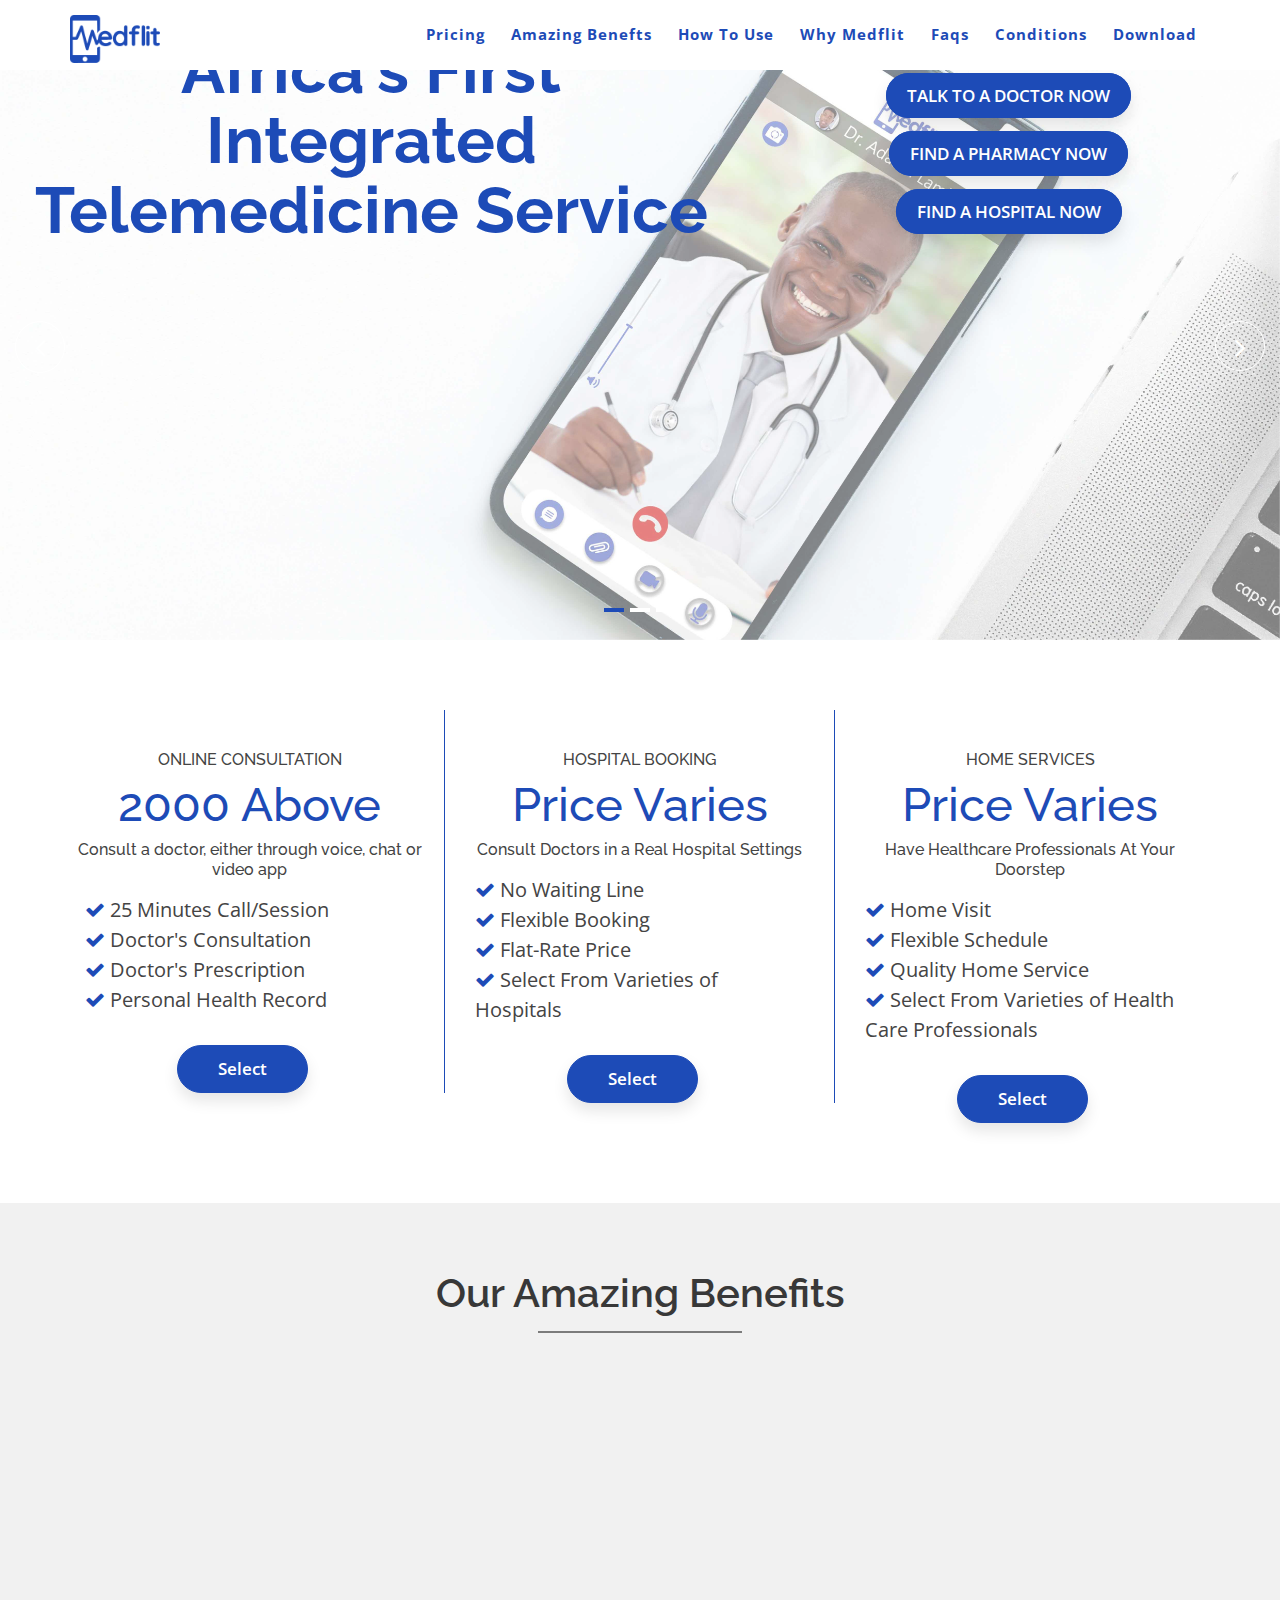
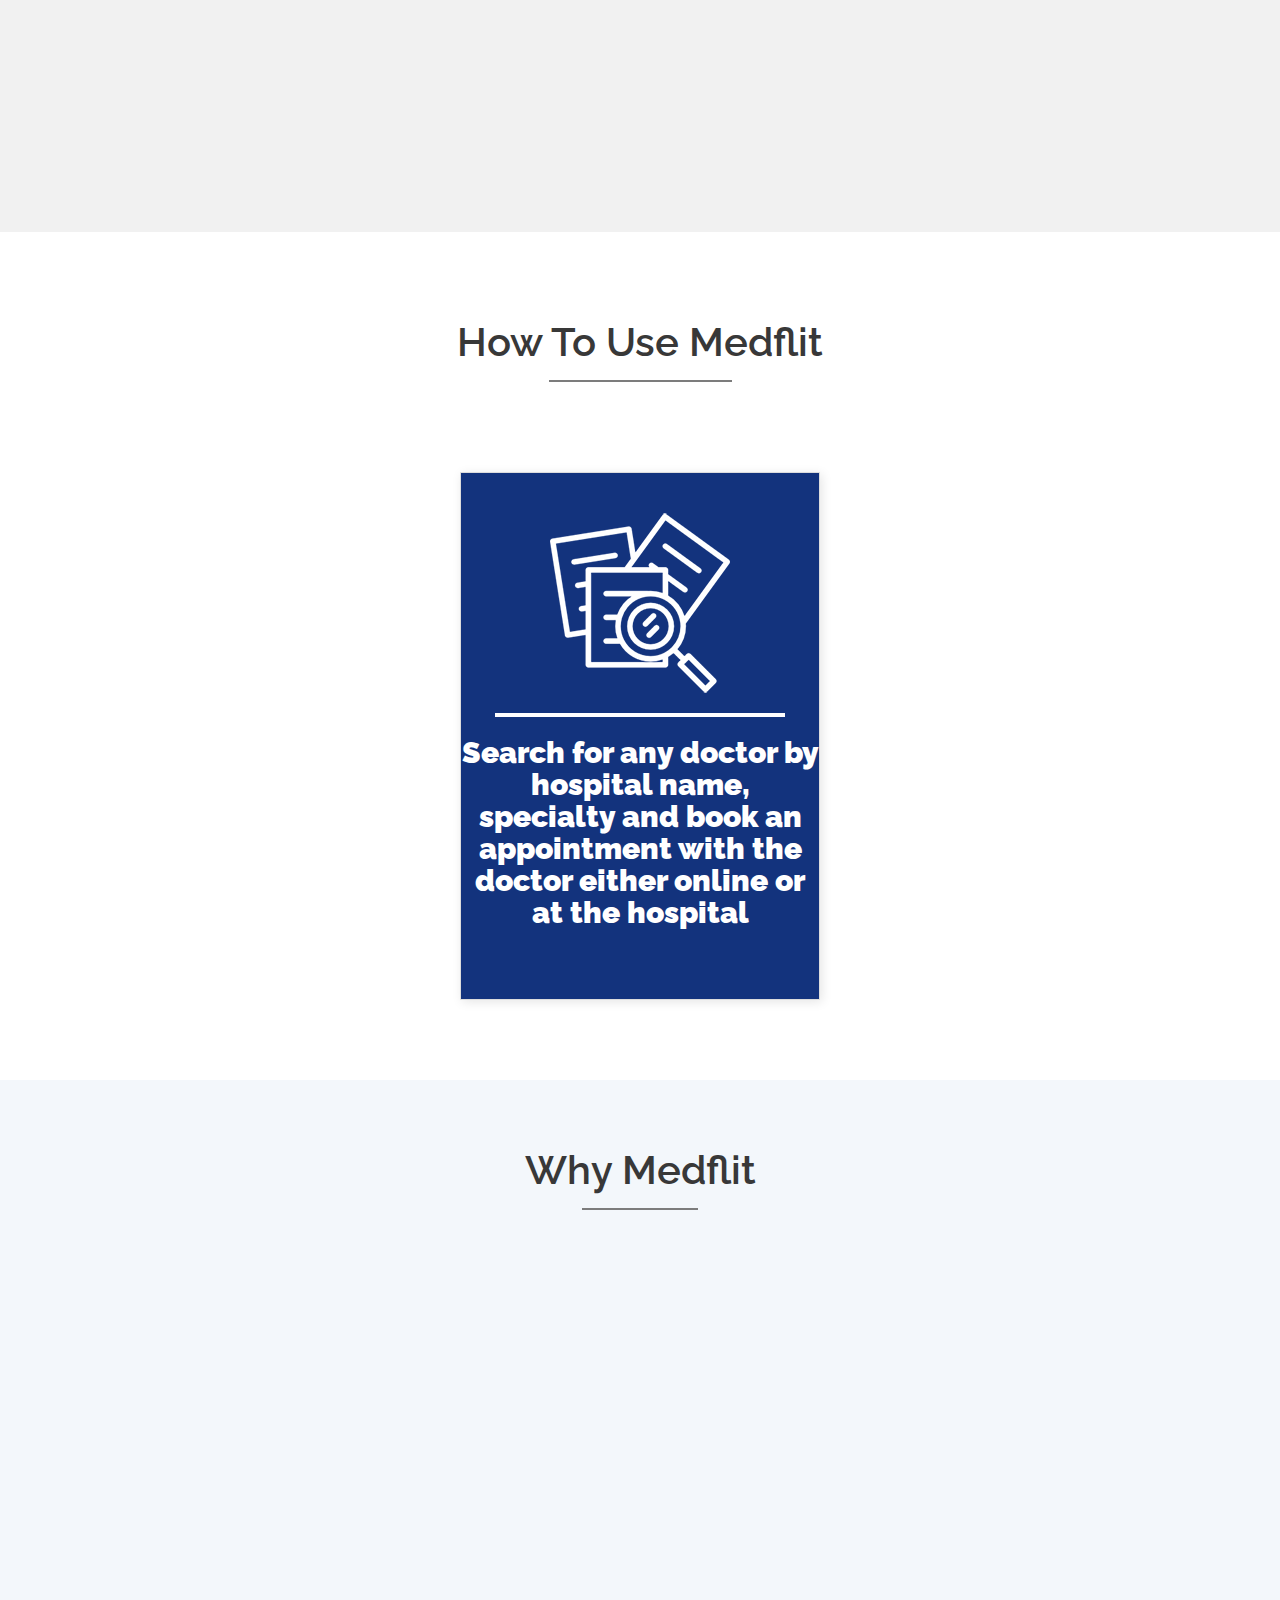
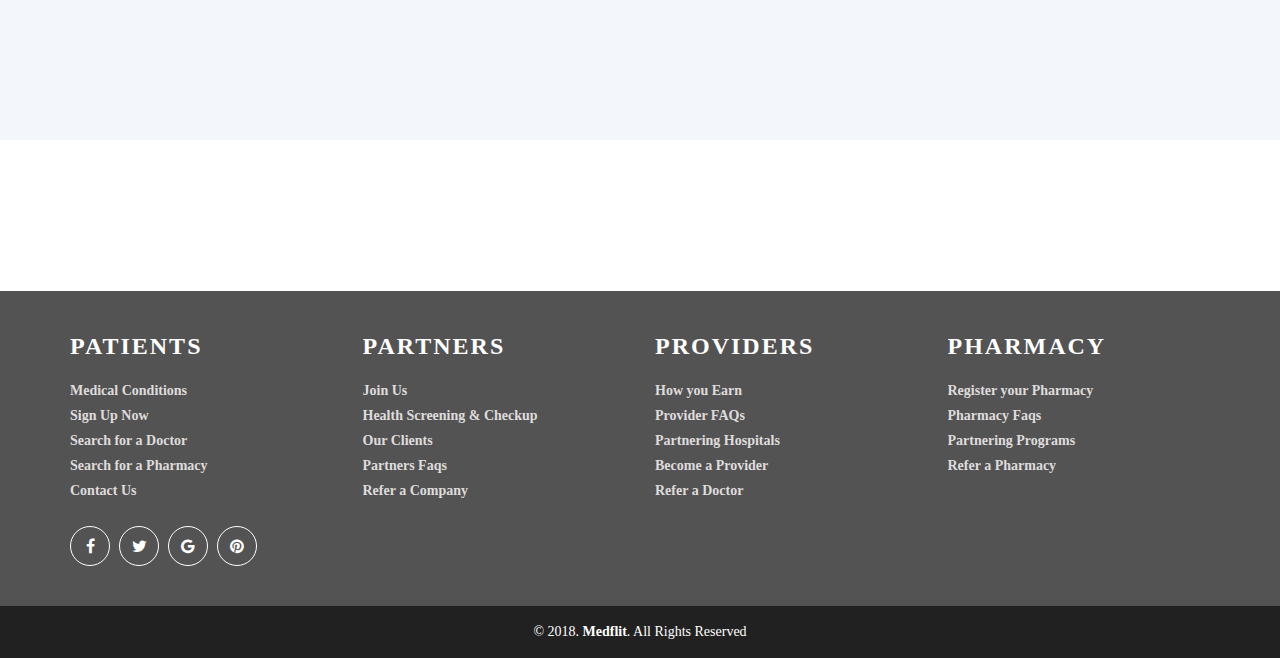
==== index.html @ 8a2bb13c "first commit on medflit webpage" ====
<!doctype html>
<html lang="en">
<head>
  <meta charset="utf-8">
  <title>Medflit | Home</title>
  <meta content="width=device-width, initial-scale=1.0" name="viewport">
  <meta content="" name="keywords">
  <meta content="" name="description">

  <!-- Favicons -->
  <link href="img/Medflit-Favicon.png" rel="icon">
  <link href="img/apple-touch-icon.png" rel="apple-touch-icon">

  <!-- Google Fonts -->
  <link href="https://fonts.googleapis.com/css?family=Open+Sans:300,400,400i,600,700|Raleway:300,400,400i,500,500i,700,800,900" rel="stylesheet">

  <!-- Bootstrap CSS File -->
  <link href="lib/bootstrap/css/bootstrap.min.css" rel="stylesheet">

  <!-- Libraries CSS Files -->
  <link href="lib/nivo-slider/css/nivo-slider.css" rel="stylesheet">
  <link href="lib/owlcarousel/owl.carousel.css" rel="stylesheet">
  <link href="lib/owlcarousel/owl.transitions.css" rel="stylesheet">
  <link href="lib/font-awesome/css/font-awesome.min.css" rel="stylesheet">
  <link href="lib/animate/animate.min.css" rel="stylesheet">
  <link href="lib/venobox/venobox.css" rel="stylesheet">

  <!-- Nivo Slider Theme -->
  <link href="css/nivo-slider-theme.css" rel="stylesheet">

  <!-- Main Stylesheet File -->
  <link href="css/style.css" rel="stylesheet">

  <!-- <link href="css/medflit.css" rel="stylesheet"> -->

  <!-- Responsive Stylesheet File -->
  <link href="css/responsive.css" rel="stylesheet">

</head>

<body data-spy="scroll" data-target="#navbar-example">
    <div style="width: 100%; height: 30px;" class="bg-primary">

      </div>
  <div id="preloader"></div>

  <!-- <div id="topbar" class="d-none d-lg-block">
      <div class="container">
        <div class="contact-info float-left">
          <i class="fa fa-envelope-o"></i> <a href="mailto:info@idrogenmedia.com">info@idrogenmedia.com</a>
          <i class="fa fa-phone"></i><a href="tel: +1(832)209-6058">+1 (832) 209-6058</a> / <a href="tel:+2349084858304">+234 908 4858 304</a>      </div>
        <div class="social-links float-right">
          <a target="blank" href="https://twitter.com/idrogenmedia/" class="twitter"><i class="fa fa-twitter"></i></a>
          <a target="blank" href="https://facebook.com/idrogenmedia/" class="facebook"><i class="fa fa-facebook"></i></a>
          <a target="blank" href="https://www.instagram.com/idrogenmedia/" class="instagram"><i class="fa fa-instagram"></i></a>
          <a target="blank" href="https://plus.google.com/108560799745974554235/" class="google-plus"><i class="fa fa-google-plus"></i></a>
          <a target="blank" href="https://linkedin.com/in/idrogenmedia/" class="linkedin"><i class="fa fa-linkedin"></i></a>
        </div>
      </div>
    </div> -->
  
  <header>
      
    <!-- header-area start -->
    <div id="sticker" class="header-area">
      <div class="container">
        <div class="row">
          <div class="col-md-12 col-sm-12">

            <!-- Navigation -->
            <nav class="navbar navbar-default">
              <!-- Brand and toggle get grouped for better mobile display -->
              <div class="navbar-header">
                <button type="button" class="navbar-toggle collapsed" data-toggle="collapse" data-target=".bs-example-navbar-collapse-1" aria-expanded="false">
										<span class="sr-only">Toggle navigation</span>
										<span class="icon-bar"></span>
										<span class="icon-bar"></span>
										<span class="icon-bar"></span>
									</button>
                <!-- Brand -->
                <a class="navbar-brand page-scroll sticky-logo" href="index.html">
                  <!-- <h1><span>e</span>Business</h1> -->
                  <!-- Uncomment below if you prefer to use an image logo -->
                  <img src="img/Medflit-LogoBlue.png" alt="" title="" width="80%" height="auto">
								</a>
              </div>
              <!-- Collect the nav links, forms, and other content for toggling -->
              <div class="collapse navbar-collapse main-menu bs-example-navbar-collapse-1" id="navbar-example">
                <ul class="nav navbar-nav navbar-right">
                  <li>
                    <a class="page-scroll" href="#pricing">Pricing</a>
                  </li>
                  <li>
                    <a class="page-scroll" href="#benefits">Amazing Benefts</a>
                  </li>
                  <li>
                    <a class="page-scroll" href="#howtouse">How To Use</a>
                  </li>
                  <li>
                    <a class="page-scroll" href="#whymedflit">Why Medflit</a>
                  </li>
                  <li>
                    <a class="page-scroll" href="#">Faqs</a>
                  </li>
                  <li>
                    <a class="page-scroll" href="#">Conditions</a>
                  </li>
                  <li>
                    <a class="page-scroll" href="#">Download</a>
                  </li>
                </ul>
              </div>
              <!-- navbar-collapse -->
            </nav>
            <!-- END: Navigation -->
          </div>
        </div>
      </div>
    </div>
    <!-- header-area end -->
  </header>
  <!-- header end -->

  <!-- Start Slider Area -->
  <div id="home" class="slider-area">
    <div class="bend niceties preview-2">
      <div id="ensign-nivoslider" class="slides">
        <img src="img/slider/iPhone-Calling.jpg" alt="" title="#slider-direction-1" />
        <img src="img/slider/MHR-2.jpg" alt="" title="#slider-direction-2" />
        <img src="img/slider/MHR-1.jpg" alt="" title="#slider-direction-3" />
      </div>

      <!-- direction 1 -->
      <div id="slider-direction-1" class="slider-direction slider-one">
        <!-- <div class="container"> -->
          <div class="row">
            <div class="col-md-7 col-sm-7 col-xs-12">
              <div class="slider-content">
                <!-- layer 1 -->
                <div class="layer-1-1 wow slideInDown" data-wow-duration="2s" data-wow-delay=".2s">
                  <h1 class="" style="color: #1D4BB7">Africa's First
                    Integrated Telemedicine
                    Service</h1>
                </div>
              </div>
            </div>
            <div class="col-md-5 col-sm-5 col-xs-12">
              <div class="slider-content">
                <!-- layer 3 -->
                <div class="layer-1-3 wow slideInUp" data-wow-duration="2s" data-wow-delay=".2s">
                  <div class="bg-btn">
                    <a class="ready-btn right-btn" href="#">Talk to a Doctor Now</a>
                  </div>
                  <div class="bg-btn">
                    <a class="ready-btn right-btn" href="#">Find a Pharmacy Now</a>
                  </div>
                  <div class="bg-btn">
                      <a class="ready-btn right-btn" href="#">Find a Hospital Now</a>
                    </div>
                </div>
              </div>
            </div>
          </div>
        <!-- </div> -->
      </div>

      <!-- direction 2 -->
      

      <!-- direction 3 -->
      
    </div>
  </div>
  <!-- End Slider Area -->

  <!-- Start Pricing area -->
  <div id="pricing" class="services-area area-padding">
    <div class="container">
      <div class="row">
        <div class="services-contents">
          <!-- Start Left services -->
          <div class="col-md-4 col-sm-4 col-xs-12" style="border-right: 1px solid #1D4BB7">
            <div class="about-move">
              <div class="services-details">
                <div class="text-center">
                  <h6>ONLINE CONSULTATION</h6>
                  <h2>2000 Above</h2>
                  <h6>Consult a doctor, either through
                  voice, chat or video app</h6>
                </div>
                <div class="pricing-area">
                  <ul>
                    <li> <i class="fa fa-check"></i> 25 Minutes Call/Session</li>
                    <li><i class="fa fa-check"></i> Doctor's Consultation</li>
                    <li><i class="fa fa-check"></i> Doctor's Prescription</li>
                    <li><i class="fa fa-check"></i> Personal Health Record</li>
                  </ul>
                </div>
                <div class="text-center"><a class="ready-btn right-btn" href="#">Select</a></div>
              </div>
              <!-- end about-details -->
            </div>
          </div>
          <div class="col-md-4 col-sm-4 col-xs-12" style="border-right: 1px solid #1D4BB7">
            <div class="about-move">
              <div class="services-details">
                <div class="text-center">
                    <h6>HOSPITAL BOOKING</h6>
                    <h2>Price Varies</h2>
                    <h6>Consult Doctors in a Real
                        Hospital Settings</h6>
                  </div>
                  <div class="pricing-area">
                    <ul>
                      <li> <i class="fa fa-check"></i> No Waiting Line</li>
                      <li><i class="fa fa-check"></i> Flexible Booking</li>
                      <li><i class="fa fa-check"></i> Flat-Rate Price</li>
                      <li><i class="fa fa-check"></i> Select From Varieties
                        of <br>Hospitals</li>
                    </ul>
                  </div>
                  <div class="text-center"><a class="ready-btn right-btn" href="#">Select</a></div>
              </div>
              <!-- end about-details -->
            </div>
          </div>
          <div class="col-md-4 col-sm-4 col-xs-12">
            <!-- end col-md-4 -->
            <div class=" about-move">
              <div class="services-details">
                <div class="text-center">
                    <h6>HOME SERVICES</h6>
                    <h2>Price Varies</h2>
                    <h6>Have Healthcare Professionals
                        At Your Doorstep</h6>
                  </div>
                  <div class="pricing-area">
                    <ul>
                      <li> <i class="fa fa-check"></i> Home Visit</li>
                      <li><i class="fa fa-check"></i> Flexible Schedule</li>
                      <li><i class="fa fa-check"></i> Quality Home Service</li>
                      <li><i class="fa fa-check"></i> Select From Varieties of
                        Health Care Professionals</li>
                    </ul>
                  </div>
                  <div class="text-center"><a class="ready-btn right-btn" href="#">Select</a></div>
                  
              </div>
              <!-- end about-details -->
            </div>
          </div>
        </div>
      </div>
    </div>
  </div>
  <!-- End pricing area -->

  <!-- Start Benefits Area -->
  <div id="benefits" class="wellcome-area">
    <div class="well-bg">
      <div class="test-overly"></div>
      <div class="container">
        <div class="row">
          <div class="col-md-12 col-sm-12 col-xs-12">
            <div class="wellcome-text">
              <div class="text-center section-headline2">
                <h2 style="color: #383838">Our Amazing Benefits</h2>
              </div>
            </div>
          </div>
        </div>
        <div class="row" style="padding-bottom: 70px">
          <!-- Start Left Blog -->
          <div class="col-md-3 col-sm-3 col-xs-12">
            <div class="single-blog blog-container wow slideInDown">
              <div class="single-blog-img">
                <a href="blog.html">
                    <img src="img/blog/findit.jpg" alt="" class="blog-image">
                  </a>
              </div>
              <div class="blog-text">
                <h4 class="">Search Hospitals & Pharmacies
                  </h4>
                <p>Find hospitals and pharmacies closest to you and get information on their services.</p>
              </div>
            </div>
            <!-- Start single blog -->
          </div>
            <!-- End Left Blog-->
          <!-- Start Left Blog -->
          <div class="col-md-3 col-sm-3 col-xs-12">
              <div class="single-blog blog-container wow slideInUp">
                <div class="single-blog-img">
                  <a href="blog.html">
                      <img src="img/blog/healthcareimage.jpg" alt="" class="blog-image">
                    </a>
                </div>
                <div class="blog-text">
                  <h4 class="">Home Health Care
                    </h4>
                  <p>Get access to Physiotherapists, Doctors and Nurses who are willing and able to administer health services to you, wherever you want it.</p>
                </div>
              </div>
              <!-- Start single blog -->
          </div>
          <!-- End Left Blog-->
          <!-- Start Right Blog-->
          <div class="col-md-3 col-sm-3 col-xs-12">
              <div class="single-blog blog-container wow slideInDown">
                <div class="single-blog-img">
                  <a href="blog.html">
                      <img src="img/blog/stethoscope-iphone.jpg" alt="" class="blog-image">
                    </a>
                </div>
                <div class="blog-text">
                  <h4 class="">Health Insurance
                    </h4>
                  <p>Get quality and affordable health insurance covers through any of the reputable health insurance organizations partnered.</p>
                </div>
              </div>
              <!-- Start single blog -->
          </div>
           <!-- Start Left Blog -->
           <div class="col-md-3 col-sm-3 col-xs-12">
              <div class="single-blog blog-container wow slideInDown">
                <div class="single-blog-img">
                  <a href="blog.html">
                      <img src="img/blog/fitness-2.jpg" alt="" class="blog-image">
                    </a>
                </div>
                <div class="blog-text">
                  <h4 class="">Fitness & Wellness
                    </h4>
                  <p>Book your appointments through us with decent and convenient fitness and wellness centers near you to get huge discounts.</p>
                </div>
              </div>
              <!-- Start single blog -->
          </div>
          <!-- End Right Blog-->
      
        </div>
        
      </div>
    </div>
  </div>
  <!-- End benefits Area -->

  <!-- Start How to use Area -->
  <div id="howtouse" class="our-team-area area-padding">
    <div class="container">
      <div class="row">
        <div class="col-md-12 col-sm-12 col-xs-12">
          <div class="wellcome-text2">
            <div class="text-center section-headline2">
              <h2 style="color: #383838">How To Use Medflit</h2>
            </div>
          </div>
        </div>
      </div>
      <div class="row">
        <div class="team-top">
          <div class="col-md-4 col-sm-4 col-xs-12">
            <div class="single-team-member wow slideInLeft" style="background: #1D4BB7">
              <div class="text-center" style="margin-top: 40px">
                <a href="#">
										<img src="img/register.png" class="blog-image" alt="">
									</a>
              </div><hr style="border: 2px solid white; width: 80%">
              <div class="text-center" style="margin-bottom: 80px; margin-top: 20px">
                <h3 style="color: white; font-weight: 900">Register online or download our app for free</h3>
              </div>
            </div>
          </div>
          <!-- End column -->
          <div class="col-md-4 col-sm-4 col-xs-12">
            <div class="single-team-member" style="background: rgb(19, 51, 125)">
              <div class="text-center" style="margin-top: 40px">
                <a href="#">
                    <img src="img/search.png" class="blog-image" alt="">
                  </a>
              </div><hr style="border: 2px solid white; width: 80%">
              <div class="text-center" style="margin-bottom: 70px; margin-top: 20px">
                <h3 style="color: white; font-weight: 900">Search for any doctor by hospital name, specialty and book an appointment with the doctor either online or at the hospital</h3>
              </div>
            </div>
          </div>
          <!-- End column -->
          <div class="col-md-4 col-sm-4 col-xs-12">
            <div class="single-team-member wow slideInRight" style="background: #1D4BB7">
              <div class="text-center" style="margin-top: 40px">
                <a href="#">
                    <img src="img/call-schedule.png" class="blog-image" alt="">
                  </a>
              </div><hr style="border: 2px solid white; width: 80%">
              <div class="text-center" style="margin-bottom: 55px; margin-top: 20px">
                <h3 style="color: white; font-weight: 900">Confirm your appointment schedule and start talking to our professionals</h3>
              </div>
            </div>
          </div>
          <!-- End column -->
        </div>
      </div>
    </div>
  </div>
  <!-- End Team Area -->

  <!-- Start Why medflit Area -->
  <div id="whymedflit" class="blog-area">
    <div class="blog-inner area-padding">
      <div class="blog-overly"></div>
      <div class="container ">
        <div class="row">
          <div class="col-md-12 col-sm-12 col-xs-12">
            <div class="section-headline2 text-center">
              <h2 style="color: #383838">Why Medflit</h2>
            </div>
          </div>
        </div>
        <div class="row">
          <div class="col-md-12">
            <div class="col-md-3 col-sm-3 col-xs-12 wow slideInDown">
              <div class="text-center">
                <img src="img/icons/instant-access.png" alt="">
                <br><br><h4>Instant Access</h4>
                <p>Instant Access to a wide pool of qualified
                    doctors of various specialties</p>
              </div>
            </div>
            <div class="col-md-3 col-sm-3 col-xs-12 wow slideInDown">
              <div class="text-center">
                <img src="img/icons/powerful.png" alt="">
                <br><br><h4>Powerful</h4>
                <p>Powerful technology that enables Video,
                    Chat, and Audio Calls</p>
              </div>
            </div>
            <div class="col-md-3 col-sm-3 col-xs-12 wow slideInRight">
              <div class="text-center">
                <img src="img/icons/electronic-medical-records.png" alt="">
              <br> <br><h4>Electronical Medical Records</h4>
                <p>Electronic Retrieval of Medical Records</p>
              </div>
            </div>
            <div class="col-md-3 col-sm-3 col-xs-12 wow slideInRight">
              <div class="text-center">
                <img src="img/icons/prescription-pickup.png" alt="">
                <br><br><h4>Prescription Pickup</h4>
                <p>Pick up prescriptions at your preferred
                    pharmacy location.</p>
              </div>
            </div>
          </div>
          <div class="col-md-12" style="margin-top: 50px">
            <div class="col-md-3 col-sm-3 col-xs-12 wow slideInLeft">
                <div class="text-center">
                  <img src="img/icons/affordable.png" alt="">
                  <br><br><h4>Affordable</h4>
                  <p>Affordable healthcare services at flat rate</p>
                </div>
              </div>
              <div class="col-md-3 col-sm-3 col-xs-12 wow slideInLeft">
                <div class="text-center">
                  <img src="img/icons/drug-prescription.png" alt="">
                  <br><br><h4>Drug Prescription</h4>
                  <p>Digital prescriptions and drugs delivery to
                      your home or office</p>
                </div>
              </div>
              <div class="col-md-3 col-sm-3 col-xs-12 wow slideInUp">
                <div class="text-center">
                  <img src="img/icons/easy-payment.png" alt="">
                <br> <br><h4>Easy Payment</h4>
                  <p>Provision of Medflit Card for easy payment and other payment options</p>
                </div>
              </div>
              <div class="col-md-3 col-sm-3 col-xs-12 wow slideInUp">
                <div class="text-center">
                  <img src="img/icons/health-screening-2.png" alt="">
                  <br><br><h4>Health Screening</h4>
                  <p>Digital health screening, diagnosis and
                      treatment of non-emergency medical
                      conditions</p>
                </div>
              </div>
            </div>  
        </div>
      </div>
    </div>
  </div>
  <!-- End why medflit -->

  <div id="blog" class="blog-area" style="background: #fff">
    <div class="blog-inner area-padding">
      <div class="blog-overly"></div>
      <div class="container ">
        <div class="row">
          <div class="col-md-12 col-sm-12 col-xs-12">
             
          </div>
        </div>
      </div>
    </div>
  </div>

  <!-- Start Footer bottom Area -->
  <footer>
    <div class="footer-area">
      <div class="container">
        <div class="row">
          <div class="col-md-3 col-sm-3 col-xs-12">
            <div class="footer-content">
              <div class="footer-head">
                <h5>PATIENTS</h5>
                <div class="footer-contacts">
                  <p>Medical Conditions</p>
                  <p>Sign Up Now</p>
                  <p>Search for a Doctor</p>
                  <p>Search for a Pharmacy</p>
                  <p>Contact Us</p>
                </div>
                                
                <div class="footer-icons">
                  <ul>
                    <li>
                      <a href="#"><i class="fa fa-facebook"></i></a>
                    </li>
                    <li>
                      <a href="#"><i class="fa fa-twitter"></i></a>
                    </li>
                    <li>
                      <a href="#"><i class="fa fa-google"></i></a>
                    </li>
                    <li>
                      <a href="#"><i class="fa fa-pinterest"></i></a>
                    </li>
                  </ul>
                </div>
              </div>
            </div>
          </div>
          <!-- end single footer -->
          <div class="col-md-3 col-sm-3 col-xs-12">
            <div class="footer-content">
              <div class="footer-head">
                <h5>PARTNERS</h5>
                <div class="footer-contacts">
                    <p>Join Us</p>
                    <p>Health Screening & Checkup</p>
                    <p>Our Clients</p>
                    <p>Partners Faqs</p>
                    <p>Refer a Company</p>
                </div>
              </div>
            </div>
          </div>

          <div class="col-md-3 col-sm-3 col-xs-12">
            <div class="footer-content">
              <div class="footer-head">
                <h5>PROVIDERS</h5>
                <div class="footer-contacts">
                  <p>How you Earn</p>
                  <p>Provider FAQs</p>
                  <p>Partnering Hospitals</p>
                  <p>Become a Provider</p>
                  <p>Refer a Doctor</p>
                </div>
              </div>
            </div>
          </div>
          <!-- end single footer -->
          <div class="col-md-3 col-sm-3 col-xs-12">
            <div class="footer-content">
              <div class="footer-head">
                <h5>PHARMACY</h5>
                <div class="footer-contacts">
                  <p>Register your Pharmacy</p>
                  <p>Pharmacy Faqs</p>
                  <p>Partnering Programs</p>
                  <p>Refer a Pharmacy</p>
                </div>
              </div>
            </div>
          </div>
        </div>
      </div>
    </div>
    <div class="footer-area-bottom">
      <div class="container">
        <div class="row">
          <div class="col-md-12 col-sm-12 col-xs-12">
            <div class="copyright text-center">
              <p>
                &copy; 2018. <a href="https://medflit.com"><strong>Medflit</strong></a>. All Rights Reserved
              </p>
            </div>
          </div>
        </div>
      </div>
    </div>
  </footer>

  <a href="#" class="back-to-top"><i class="fa fa-chevron-up"></i></a>

  <!-- JavaScript Libraries -->
  <script src="lib/jquery/jquery.min.js"></script>
  <script src="lib/bootstrap/js/bootstrap.min.js"></script>
  <script src="lib/owlcarousel/owl.carousel.min.js"></script>
  <script src="lib/venobox/venobox.min.js"></script>
  <script src="lib/knob/jquery.knob.js"></script>
  <script src="lib/wow/wow.min.js"></script>
  <script src="lib/parallax/parallax.js"></script>
  <script src="lib/easing/easing.min.js"></script>
  <script src="lib/nivo-slider/js/jquery.nivo.slider.js" type="text/javascript"></script>
  <script src="lib/appear/jquery.appear.js"></script>
  <script src="lib/isotope/isotope.pkgd.min.js"></script>
  <!-- Uncomment below if you want to use dynamic Google Maps -->
  <!-- <script src="https://maps.googleapis.com/maps/api/js?key=AIzaSyD8HeI8o-c1NppZA-92oYlXakhDPYR7XMY"></script> -->

  <!-- Contact Form JavaScript File -->
  <script src="contactform/contactform.js"></script>

  <script src="js/main.js"></script>

  <script src="https://code.jquery.com/jquery-3.2.1.slim.min.js" integrity="sha384-KJ3o2DKtIkvYIK3UENzmM7KCkRr/rE9/Qpg6aAZGJwFDMVNA/GpGFF93hXpG5KkN" crossorigin="anonymous"></script>
    <script src="https://cdnjs.cloudflare.com/ajax/libs/popper.js/1.12.9/umd/popper.min.js" integrity="sha384-ApNbgh9B+Y1QKtv3Rn7W3mgPxhU9K/ScQsAP7hUibX39j7fakFPskvXusvfa0b4Q" crossorigin="anonymous"></script>
    <script src="https://maxcdn.bootstrapcdn.com/bootstrap/4.0.0/js/bootstrap.min.js" integrity="sha384-JZR6Spejh4U02d8jOt6vLEHfe/JQGiRRSQQxSfFWpi1MquVdAyjUar5+76PVCmYl" crossorigin="anonymous"></script>
</body>

</html>
---- lib/venobox/venobox.css ----
/* ------ venobox.css --------*/
.vbox-overlay *, .vbox-overlay *:before, .vbox-overlay *:after{
    -webkit-backface-visibility: hidden;
    -webkit-box-sizing:border-box;
    -moz-box-sizing:border-box;
    box-sizing:border-box;

}
.vbox-overlay{
    display: -webkit-flex;
    display: flex;
    -webkit-flex-direction: column;
    flex-direction: column;
    -webkit-justify-content: center;
    justify-content: center;
    -webkit-align-items: center;
    align-items: center;
    position: fixed;
    left: 0;
    top: 0;
    bottom: 0;
    right: 0;
    z-index: 1040;
    -webkit-transform:translateZ(1000px);
    transform: translateZ(1000px);
    transform-style: preserve-3d;
}

/* ----- navigation ----- */
.vbox-title{
    width: 100%;
    height: 40px;
    float: left;
    text-align: center;
    line-height: 28px;
    font-size: 12px;
    padding: 6px 40px;
    overflow: hidden;
    position: fixed;
    display: none;
    left: 0;
    z-index: 1050;
}
.vbox-close{
    cursor: pointer;
    position: fixed;
    top: -1px;
    right: 0;
    width: 50px;
    height: 40px;
    padding: 6px;
    display: block;
    background-position:10px center;
    overflow: hidden;
    font-size: 24px;
    line-height: 1;
    text-align: center;
    z-index: 1050;
}
.vbox-num{
    cursor: pointer;
    position: fixed;
    left: 0;
    height: 40px;
    display: block;
    overflow: hidden;
    line-height: 28px;
    font-size: 12px;
    padding: 6px 10px;
    display: none;
    z-index: 1050;
}
/* ----- navigation ARROWS ----- */
.vbox-next, .vbox-prev{
    position: fixed;
    top: 50%;
    margin-top: -15px;
    overflow: hidden;
    cursor: pointer;
    display: block;
    width: 45px;
    height: 45px;
    z-index: 1050;
}
.vbox-next span, .vbox-prev span{
    position: relative;
    width: 20px;
    height: 20px;
    border: 2px solid transparent;
    border-top-color: #B6B6B6;
    border-right-color: #B6B6B6;
    text-indent: -100px;
    position: absolute;
    top: 8px;
    display: block;
}
.vbox-prev{
    left: 15px;
}
.vbox-next{
    right: 15px;
}
.vbox-prev span{
    left: 10px;
    -ms-transform: rotate(-135deg);
    -webkit-transform: rotate(-135deg);
    transform: rotate(-135deg);
}
.vbox-next span{
    -ms-transform: rotate(45deg);
    -webkit-transform: rotate(45deg);
    transform: rotate(45deg);
    right: 10px;
}
/* ------- inline window ------ */
.vbox-inline{
    width: 420px;
    height: 315px;
    height: 70vh;
    padding: 10px;
    background: #fff;
    margin: 0 auto;
    overflow: auto;
    text-align: left;
}
/* ------- Video & iFrames window ------ */
.venoframe{
    max-width: 100%;
    width: 100%;
    border: none;
    width: 100%;
    height: 260px;
    height: 70vh;
}
.venoframe.vbvid{
    height: 260px;
}
@media (min-width: 768px) {
    .venoframe, .vbox-inline{
        width: 90%;
        height: 360px;
        height: 70vh;
    }
    .venoframe.vbvid{
        width: 640px;
        height: 360px;
    }
}
@media (min-width: 992px) {
    .venoframe, .vbox-inline{
        max-width: 1200px;
        width: 80%;
        height: 540px;
        height: 70vh;
    }
    .venoframe.vbvid{
        width: 960px;
        height: 540px;
    }
}
/*
Please do NOT edit this part!
or at least read this note: http://i.imgur.com/7C0ws9e.gif
*/
.vbox-open{
    overflow: hidden;
}
.vbox-container{
    position: absolute;
    left: 0;
    right: 0;
    top: 0;
    bottom: 0;
    overflow-x: hidden;
    overflow-y: scroll;
    overflow-scrolling: touch;
    -webkit-overflow-scrolling: touch;
    z-index: 20;
    max-height: 100%;

}

.vbox-content{
    text-align: center;
    float: left;
    width: 100%;
    position: relative;
    overflow: hidden;
    padding: 20px 10px;
}
.vbox-container img{
    max-width: 100%;
    height: auto;
}
.figlio{
    box-shadow: 0 0 12px rgba(0,0,0,0.19), 0 6px 6px rgba(0,0,0,0.23);
    max-width: 100%;
    text-align: initial;
}
img.figlio{
    -webkit-user-select: none;
-khtml-user-select: none;
-moz-user-select: none;
-o-user-select: none;
user-select: none;
}
.vbox-content.swipe-left{
    margin-left: -200px !important;
}
.vbox-content.swipe-right{
    margin-left: 200px !important;
}
.animated{
    webkit-transition: margin 300ms ease-out;
    transition: margin 300ms ease-out;
}
.animate-in{
    opacity: 1;
}
.animate-out{
    opacity: 0;
}
/* ---------- preloader ----------
 * SPINKIT
 * http://tobiasahlin.com/spinkit/
-------------------------------- */
.sk-double-bounce,.sk-rotating-plane{width:40px;height:40px;margin:40px auto}.sk-rotating-plane{background-color:#333;-webkit-animation:sk-rotatePlane 1.2s infinite ease-in-out;animation:sk-rotatePlane 1.2s infinite ease-in-out}@-webkit-keyframes sk-rotatePlane{0%{-webkit-transform:perspective(120px) rotateX(0) rotateY(0);transform:perspective(120px) rotateX(0) rotateY(0)}50%{-webkit-transform:perspective(120px) rotateX(-180.1deg) rotateY(0);transform:perspective(120px) rotateX(-180.1deg) rotateY(0)}100%{-webkit-transform:perspective(120px) rotateX(-180deg) rotateY(-179.9deg);transform:perspective(120px) rotateX(-180deg) rotateY(-179.9deg)}}@keyframes sk-rotatePlane{0%{-webkit-transform:perspective(120px) rotateX(0) rotateY(0);transform:perspective(120px) rotateX(0) rotateY(0)}50%{-webkit-transform:perspective(120px) rotateX(-180.1deg) rotateY(0);transform:perspective(120px) rotateX(-180.1deg) rotateY(0)}100%{-webkit-transform:perspective(120px) rotateX(-180deg) rotateY(-179.9deg);transform:perspective(120px) rotateX(-180deg) rotateY(-179.9deg)}}.sk-double-bounce{position:relative}.sk-double-bounce .sk-child{width:100%;height:100%;border-radius:50%;background-color:#333;opacity:.6;position:absolute;top:0;left:0;-webkit-animation:sk-doubleBounce 2s infinite ease-in-out;animation:sk-doubleBounce 2s infinite ease-in-out}.sk-chasing-dots .sk-child,.sk-spinner-pulse,.sk-three-bounce .sk-child{background-color:#333;border-radius:100%}.sk-double-bounce .sk-double-bounce2{-webkit-animation-delay:-1s;animation-delay:-1s}@-webkit-keyframes sk-doubleBounce{0%,100%{-webkit-transform:scale(0);transform:scale(0)}50%{-webkit-transform:scale(1);transform:scale(1)}}@keyframes sk-doubleBounce{0%,100%{-webkit-transform:scale(0);transform:scale(0)}50%{-webkit-transform:scale(1);transform:scale(1)}}.sk-wave{margin:40px auto;width:50px;height:40px;text-align:center;font-size:10px}.sk-wave .sk-rect{background-color:#333;height:100%;width:6px;display:inline-block;-webkit-animation:sk-waveStretchDelay 1.2s infinite ease-in-out;animation:sk-waveStretchDelay 1.2s infinite ease-in-out}.sk-wave .sk-rect1{-webkit-animation-delay:-1.2s;animation-delay:-1.2s}.sk-wave .sk-rect2{-webkit-animation-delay:-1.1s;animation-delay:-1.1s}.sk-wave .sk-rect3{-webkit-animation-delay:-1s;animation-delay:-1s}.sk-wave .sk-rect4{-webkit-animation-delay:-.9s;animation-delay:-.9s}.sk-wave .sk-rect5{-webkit-animation-delay:-.8s;animation-delay:-.8s}@-webkit-keyframes sk-waveStretchDelay{0%,100%,40%{-webkit-transform:scaleY(.4);transform:scaleY(.4)}20%{-webkit-transform:scaleY(1);transform:scaleY(1)}}@keyframes sk-waveStretchDelay{0%,100%,40%{-webkit-transform:scaleY(.4);transform:scaleY(.4)}20%{-webkit-transform:scaleY(1);transform:scaleY(1)}}.sk-wandering-cubes{margin:40px auto;width:40px;height:40px;position:relative}.sk-wandering-cubes .sk-cube{background-color:#333;width:10px;height:10px;position:absolute;top:0;left:0;-webkit-animation:sk-wanderingCube 1.8s ease-in-out -1.8s infinite both;animation:sk-wanderingCube 1.8s ease-in-out -1.8s infinite both}.sk-chasing-dots,.sk-spinner-pulse{width:40px;height:40px;margin:40px auto}.sk-wandering-cubes .sk-cube2{-webkit-animation-delay:-.9s;animation-delay:-.9s}@-webkit-keyframes sk-wanderingCube{0%{-webkit-transform:rotate(0);transform:rotate(0)}25%{-webkit-transform:translateX(30px) rotate(-90deg) scale(.5);transform:translateX(30px) rotate(-90deg) scale(.5)}50%{-webkit-transform:translateX(30px) translateY(30px) rotate(-179deg);transform:translateX(30px) translateY(30px) rotate(-179deg)}50.1%{-webkit-transform:translateX(30px) translateY(30px) rotate(-180deg);transform:translateX(30px) translateY(30px) rotate(-180deg)}75%{-webkit-transform:translateX(0) translateY(30px) rotate(-270deg) scale(.5);transform:translateX(0) translateY(30px) rotate(-270deg) scale(.5)}100%{-webkit-transform:rotate(-360deg);transform:rotate(-360deg)}}@keyframes sk-wanderingCube{0%{-webkit-transform:rotate(0);transform:rotate(0)}25%{-webkit-transform:translateX(30px) rotate(-90deg) scale(.5);transform:translateX(30px) rotate(-90deg) scale(.5)}50%{-webkit-transform:translateX(30px) translateY(30px) rotate(-179deg);transform:translateX(30px) translateY(30px) rotate(-179deg)}50.1%{-webkit-transform:translateX(30px) translateY(30px) rotate(-180deg);transform:translateX(30px) translateY(30px) rotate(-180deg)}75%{-webkit-transform:translateX(0) translateY(30px) rotate(-270deg) scale(.5);transform:translateX(0) translateY(30px) rotate(-270deg) scale(.5)}100%{-webkit-transform:rotate(-360deg);transform:rotate(-360deg)}}.sk-spinner-pulse{-webkit-animation:sk-pulseScaleOut 1s infinite ease-in-out;animation:sk-pulseScaleOut 1s infinite ease-in-out}@-webkit-keyframes sk-pulseScaleOut{0%{-webkit-transform:scale(0);transform:scale(0)}100%{-webkit-transform:scale(1);transform:scale(1);opacity:0}}@keyframes sk-pulseScaleOut{0%{-webkit-transform:scale(0);transform:scale(0)}100%{-webkit-transform:scale(1);transform:scale(1);opacity:0}}.sk-chasing-dots{position:relative;text-align:center;-webkit-animation:sk-chasingDotsRotate 2s infinite linear;animation:sk-chasingDotsRotate 2s infinite linear}.sk-chasing-dots .sk-child{width:60%;height:60%;display:inline-block;position:absolute;top:0;-webkit-animation:sk-chasingDotsBounce 2s infinite ease-in-out;animation:sk-chasingDotsBounce 2s infinite ease-in-out}.sk-chasing-dots .sk-dot2{top:auto;bottom:0;-webkit-animation-delay:-1s;animation-delay:-1s}@-webkit-keyframes sk-chasingDotsRotate{100%{-webkit-transform:rotate(360deg);transform:rotate(360deg)}}@keyframes sk-chasingDotsRotate{100%{-webkit-transform:rotate(360deg);transform:rotate(360deg)}}@-webkit-keyframes sk-chasingDotsBounce{0%,100%{-webkit-transform:scale(0);transform:scale(0)}50%{-webkit-transform:scale(1);transform:scale(1)}}@keyframes sk-chasingDotsBounce{0%,100%{-webkit-transform:scale(0);transform:scale(0)}50%{-webkit-transform:scale(1);transform:scale(1)}}.sk-three-bounce{margin:40px auto;width:80px;text-align:center}.sk-three-bounce .sk-child{width:20px;height:20px;display:inline-block;-webkit-animation:sk-three-bounce 1.4s ease-in-out 0s infinite both;animation:sk-three-bounce 1.4s ease-in-out 0s infinite both}.sk-circle .sk-child:before,.sk-fading-circle .sk-circle:before{display:block;border-radius:100%;content:'';background-color:#333}.sk-three-bounce .sk-bounce1{-webkit-animation-delay:-.32s;animation-delay:-.32s}.sk-three-bounce .sk-bounce2{-webkit-animation-delay:-.16s;animation-delay:-.16s}@-webkit-keyframes sk-three-bounce{0%,100%,80%{-webkit-transform:scale(0);transform:scale(0)}40%{-webkit-transform:scale(1);transform:scale(1)}}@keyframes sk-three-bounce{0%,100%,80%{-webkit-transform:scale(0);transform:scale(0)}40%{-webkit-transform:scale(1);transform:scale(1)}}.sk-circle{margin:40px auto;width:40px;height:40px;position:relative}.sk-circle .sk-child{width:100%;height:100%;position:absolute;left:0;top:0}.sk-circle .sk-child:before{margin:0 auto;width:15%;height:15%;-webkit-animation:sk-circleBounceDelay 1.2s infinite ease-in-out both;animation:sk-circleBounceDelay 1.2s infinite ease-in-out both}.sk-circle .sk-circle2{-webkit-transform:rotate(30deg);-ms-transform:rotate(30deg);transform:rotate(30deg)}.sk-circle .sk-circle3{-webkit-transform:rotate(60deg);-ms-transform:rotate(60deg);transform:rotate(60deg)}.sk-circle .sk-circle4{-webkit-transform:rotate(90deg);-ms-transform:rotate(90deg);transform:rotate(90deg)}.sk-circle .sk-circle5{-webkit-transform:rotate(120deg);-ms-transform:rotate(120deg);transform:rotate(120deg)}.sk-circle .sk-circle6{-webkit-transform:rotate(150deg);-ms-transform:rotate(150deg);transform:rotate(150deg)}.sk-circle .sk-circle7{-webkit-transform:rotate(180deg);-ms-transform:rotate(180deg);transform:rotate(180deg)}.sk-circle .sk-circle8{-webkit-transform:rotate(210deg);-ms-transform:rotate(210deg);transform:rotate(210deg)}.sk-circle .sk-circle9{-webkit-transform:rotate(240deg);-ms-transform:rotate(240deg);transform:rotate(240deg)}.sk-circle .sk-circle10{-webkit-transform:rotate(270deg);-ms-transform:rotate(270deg);transform:rotate(270deg)}.sk-circle .sk-circle11{-webkit-transform:rotate(300deg);-ms-transform:rotate(300deg);transform:rotate(300deg)}.sk-circle .sk-circle12{-webkit-transform:rotate(330deg);-ms-transform:rotate(330deg);transform:rotate(330deg)}.sk-circle .sk-circle2:before{-webkit-animation-delay:-1.1s;animation-delay:-1.1s}.sk-circle .sk-circle3:before{-webkit-animation-delay:-1s;animation-delay:-1s}.sk-circle .sk-circle4:before{-webkit-animation-delay:-.9s;animation-delay:-.9s}.sk-circle .sk-circle5:before{-webkit-animation-delay:-.8s;animation-delay:-.8s}.sk-circle .sk-circle6:before{-webkit-animation-delay:-.7s;animation-delay:-.7s}.sk-circle .sk-circle7:before{-webkit-animation-delay:-.6s;animation-delay:-.6s}.sk-circle .sk-circle8:before{-webkit-animation-delay:-.5s;animation-delay:-.5s}.sk-circle .sk-circle9:before{-webkit-animation-delay:-.4s;animation-delay:-.4s}.sk-circle .sk-circle10:before{-webkit-animation-delay:-.3s;animation-delay:-.3s}.sk-circle .sk-circle11:before{-webkit-animation-delay:-.2s;animation-delay:-.2s}.sk-circle .sk-circle12:before{-webkit-animation-delay:-.1s;animation-delay:-.1s}@-webkit-keyframes sk-circleBounceDelay{0%,100%,80%{-webkit-transform:scale(0);transform:scale(0)}40%{-webkit-transform:scale(1);transform:scale(1)}}@keyframes sk-circleBounceDelay{0%,100%,80%{-webkit-transform:scale(0);transform:scale(0)}40%{-webkit-transform:scale(1);transform:scale(1)}}.sk-cube-grid{width:40px;height:40px;margin:40px auto}.sk-cube-grid .sk-cube{width:33.33%;height:33.33%;background-color:#333;float:left;-webkit-animation:sk-cubeGridScaleDelay 1.3s infinite ease-in-out;animation:sk-cubeGridScaleDelay 1.3s infinite ease-in-out}.sk-cube-grid .sk-cube1{-webkit-animation-delay:.2s;animation-delay:.2s}.sk-cube-grid .sk-cube2{-webkit-animation-delay:.3s;animation-delay:.3s}.sk-cube-grid .sk-cube3{-webkit-animation-delay:.4s;animation-delay:.4s}.sk-cube-grid .sk-cube4{-webkit-animation-delay:.1s;animation-delay:.1s}.sk-cube-grid .sk-cube5{-webkit-animation-delay:.2s;animation-delay:.2s}.sk-cube-grid .sk-cube6{-webkit-animation-delay:.3s;animation-delay:.3s}.sk-cube-grid .sk-cube7{-webkit-animation-delay:0ms;animation-delay:0ms}.sk-cube-grid .sk-cube8{-webkit-animation-delay:.1s;animation-delay:.1s}.sk-cube-grid .sk-cube9{-webkit-animation-delay:.2s;animation-delay:.2s}@-webkit-keyframes sk-cubeGridScaleDelay{0%,100%,70%{-webkit-transform:scale3D(1,1,1);transform:scale3D(1,1,1)}35%{-webkit-transform:scale3D(0,0,1);transform:scale3D(0,0,1)}}@keyframes sk-cubeGridScaleDelay{0%,100%,70%{-webkit-transform:scale3D(1,1,1);transform:scale3D(1,1,1)}35%{-webkit-transform:scale3D(0,0,1);transform:scale3D(0,0,1)}}.sk-fading-circle{margin:40px auto;width:40px;height:40px;position:relative}.sk-fading-circle .sk-circle{width:100%;height:100%;position:absolute;left:0;top:0}.sk-fading-circle .sk-circle:before{margin:0 auto;width:15%;height:15%;-webkit-animation:sk-circleFadeDelay 1.2s infinite ease-in-out both;animation:sk-circleFadeDelay 1.2s infinite ease-in-out both}.sk-fading-circle .sk-circle2{-webkit-transform:rotate(30deg);-ms-transform:rotate(30deg);transform:rotate(30deg)}.sk-fading-circle .sk-circle3{-webkit-transform:rotate(60deg);-ms-transform:rotate(60deg);transform:rotate(60deg)}.sk-fading-circle .sk-circle4{-webkit-transform:rotate(90deg);-ms-transform:rotate(90deg);transform:rotate(90deg)}.sk-fading-circle .sk-circle5{-webkit-transform:rotate(120deg);-ms-transform:rotate(120deg);transform:rotate(120deg)}.sk-fading-circle .sk-circle6{-webkit-transform:rotate(150deg);-ms-transform:rotate(150deg);transform:rotate(150deg)}.sk-fading-circle .sk-circle7{-webkit-transform:rotate(180deg);-ms-transform:rotate(180deg);transform:rotate(180deg)}.sk-fading-circle .sk-circle8{-webkit-transform:rotate(210deg);-ms-transform:rotate(210deg);transform:rotate(210deg)}.sk-fading-circle .sk-circle9{-webkit-transform:rotate(240deg);-ms-transform:rotate(240deg);transform:rotate(240deg)}.sk-fading-circle .sk-circle10{-webkit-transform:rotate(270deg);-ms-transform:rotate(270deg);transform:rotate(270deg)}.sk-fading-circle .sk-circle11{-webkit-transform:rotate(300deg);-ms-transform:rotate(300deg);transform:rotate(300deg)}.sk-fading-circle .sk-circle12{-webkit-transform:rotate(330deg);-ms-transform:rotate(330deg);transform:rotate(330deg)}.sk-fading-circle .sk-circle2:before{-webkit-animation-delay:-1.1s;animation-delay:-1.1s}.sk-fading-circle .sk-circle3:before{-webkit-animation-delay:-1s;animation-delay:-1s}.sk-fading-circle .sk-circle4:before{-webkit-animation-delay:-.9s;animation-delay:-.9s}.sk-fading-circle .sk-circle5:before{-webkit-animation-delay:-.8s;animation-delay:-.8s}.sk-fading-circle .sk-circle6:before{-webkit-animation-delay:-.7s;animation-delay:-.7s}.sk-fading-circle .sk-circle7:before{-webkit-animation-delay:-.6s;animation-delay:-.6s}.sk-fading-circle .sk-circle8:before{-webkit-animation-delay:-.5s;animation-delay:-.5s}.sk-fading-circle .sk-circle9:before{-webkit-animation-delay:-.4s;animation-delay:-.4s}.sk-fading-circle .sk-circle10:before{-webkit-animation-delay:-.3s;animation-delay:-.3s}.sk-fading-circle .sk-circle11:before{-webkit-animation-delay:-.2s;animation-delay:-.2s}.sk-fading-circle .sk-circle12:before{-webkit-animation-delay:-.1s;animation-delay:-.1s}@-webkit-keyframes sk-circleFadeDelay{0%,100%,39%{opacity:0}40%{opacity:1}}@keyframes sk-circleFadeDelay{0%,100%,39%{opacity:0}40%{opacity:1}}.sk-folding-cube{margin:40px auto;width:40px;height:40px;position:relative;-webkit-transform:rotateZ(45deg);transform:rotateZ(45deg)}.sk-folding-cube .sk-cube{float:left;width:50%;height:50%;position:relative;-webkit-transform:scale(1.1);-ms-transform:scale(1.1);transform:scale(1.1)}.sk-folding-cube .sk-cube:before{content:'';position:absolute;top:0;left:0;width:100%;height:100%;background-color:#333;-webkit-animation:sk-foldCubeAngle 2.4s infinite linear both;animation:sk-foldCubeAngle 2.4s infinite linear both;-webkit-transform-origin:100% 100%;-ms-transform-origin:100% 100%;transform-origin:100% 100%}.sk-folding-cube .sk-cube2{-webkit-transform:scale(1.1) rotateZ(90deg);transform:scale(1.1) rotateZ(90deg)}.sk-folding-cube .sk-cube3{-webkit-transform:scale(1.1) rotateZ(180deg);transform:scale(1.1) rotateZ(180deg)}.sk-folding-cube .sk-cube4{-webkit-transform:scale(1.1) rotateZ(270deg);transform:scale(1.1) rotateZ(270deg)}.sk-folding-cube .sk-cube2:before{-webkit-animation-delay:.3s;animation-delay:.3s}.sk-folding-cube .sk-cube3:before{-webkit-animation-delay:.6s;animation-delay:.6s}.sk-folding-cube .sk-cube4:before{-webkit-animation-delay:.9s;animation-delay:.9s}@-webkit-keyframes sk-foldCubeAngle{0%,10%{-webkit-transform:perspective(140px) rotateX(-180deg);transform:perspective(140px) rotateX(-180deg);opacity:0}25%,75%{-webkit-transform:perspective(140px) rotateX(0);transform:perspective(140px) rotateX(0);opacity:1}100%,90%{-webkit-transform:perspective(140px) rotateY(180deg);transform:perspective(140px) rotateY(180deg);opacity:0}}@keyframes sk-foldCubeAngle{0%,10%{-webkit-transform:perspective(140px) rotateX(-180deg);transform:perspective(140px) rotateX(-180deg);opacity:0}25%,75%{-webkit-transform:perspective(140px) rotateX(0);transform:perspective(140px) rotateX(0);opacity:1}100%,90%{-webkit-transform:perspective(140px) rotateY(180deg);transform:perspective(140px) rotateY(180deg);opacity:0}}
---- css/nivo-slider-theme.css ----
/*
Skin Name: Nivo Slider Default Theme
Skin URI: http://nivo.dev7studios.com
Description: The default skin for the Nivo Slider.
Version: 1.3
Author: Gilbert Pellegrom
Author URI: http://dev7studios.com
Supports Thumbs: true
*/


.slider-area {
  color: #fff;
  position: relative;
  text-align: center;
}

.slider-content {
  /* padding: 180px; */
}

.nivo-caption::after {
  background: rgb(255, 255, 255) none repeat scroll 0 0;
  content: "";
  height: 100%;
  left: 0;
  opacity: 0.5;
  position: absolute;
  top: 0;
  width: 100%;
  z-index: -1;
}

.layer-1-2 {
  margin: 20px 0;
}

.layer-1-1 h2 {
  color: #fff;
  font-size: 32px;
  font-weight: 700;
}

.layer-1-2 h1 {
  color: #fff;
  font-size: 50px;
  font-weight: 700;
  line-height: 60px;
}

.layer-1-3 {
  margin: 50px 0 0;
}

.layer-1-3 a.ready-btn {
  border: 1px solid #fff;
  border-radius: 30px;
  color: #fff;
  cursor: pointer;
  display: inline-block;
  font-size: 17px;
  font-weight: 600;
  margin-top: 30px;
  padding: 10px 20px;
  text-align: center;
  text-transform: uppercase;
  transition: all 0.4s ease 0s;
  z-index: 222;
}

.layer-1-3 a.ready-btn:hover {
  color: #fff;
  /* background: transparent; */
  border: 1px solid #1D4BB7;
  text-decoration: none;
}

.ready-btn.right-btn {
  color: #fff;
  margin-right: 15px;
  background: #1D4BB7;
  border: 1px solid #1D4BB7 !important;
  text-transform: capitalize;
  box-shadow: 0px 8px 15px rgba(0, 0, 0, 0.1);
  transition: all 0.3s ease 0s;
  cursor: pointer;
  outline: none;
}

.ready-btn.right-btn:hover {
  border: 1px solid #1D4BB7 !important;
  box-shadow: 0px 15px 20px rgba(0, 0, 0, 0.1);
  color: #fff;
  transform: translateY(-7px);
}

.nivo-controlNav {
  bottom: 0;
  left: 0;
  position: absolute;
  right: 0;
  z-index: 8;
}

.nivo-directionNav {
  display: block;
}

.nivo-controlNav a {
  background: transparent none repeat scroll 0 0;
  border: 2px solid #fff;
  box-shadow: none;
  display: inline-block;
  font-size: 0;
  height: 2px;
  margin: 5px 3px;
  opacity: 1;
  text-align: center;
  text-indent: inherit;
  vertical-align: top;
  width: 20px;
}

.nivo-controlNav a:hover, .nivo-controlNav a.active {
  background: #fff none repeat scroll 0 0;
  border-color: #1D4BB7;
  -moz-transform: rotate(180deg);
  -webkit-transform: rotate(180deg);
  -o-transform: rotate(180deg);
  -ms-transform: rotate(180deg);
}

/* Normal desktop :992px. */

@media (min-width: 1400px) and (max-width:1920px) {
  .slider-content {
    padding: 340px 0;
  }
}

/* Normal desktop :992px. */

@media (min-width: 992px) and (max-width: 1169px) {
  .slider-content {
    padding: 144px 0;
  }
}

/* Tablet desktop :768px. */

@media (min-width: 768px) and (max-width: 991px) {
  .slider-content {
    padding: 93px 0;
  }
  .layer-1-2 h1 {
    font-size: 22px;
    line-height: 24px;
  }
  .layer-1-3 a.ready-btn {
    font-size: 14px;
    margin-top: 20px;
    padding: 10px 20px;
  }
}

@media (max-width: 767px) {
  .nivo-directionNav {
    display: none;
  }
  .slider-content {
    padding: 46px 0px;
  }
  .layer-1-2 {
    margin: 10px 0;
  }
  .layer-1-1 h2 {
    font-size: 14px;
    line-height: 16px;
  }
  .layer-1-2 h1 {
    font-size: 14px;
    line-height: 16px;
  }
  .layer-1-3 a.ready-btn {
    font-size: 12px;
    margin-top: 10px;
    padding: 8px 10px;
  }
  .layer-1-3 {
    margin: 10px 0 0;
  }
  .nivo-controlNav {
    bottom: -8px;
  }
}

@media only screen and (min-width: 480px) and (max-width: 767px) {
  .slider-content {
    padding: 70px 0px;
  }
  .layer-1-1 h2, .layer-1-2 h1 {
    font-size: 24px;
    line-height: 30px;
  }
}

/* -------------------------------------
preview-1
---------------------------------------- */

.preview-1 .nivoSlider {
  position: relative;
  background: url(../lib/nivo-slider/img/loading.gif) no-repeat 50% 50%;
}

.preview-1 .nivoSlider img {
  position: absolute;
  top: 0px;
  left: 0px;
  display: none;
}

.preview-1 .nivoSlider a {
  border: 0;
  display: block;
}

.preview-1 .nivo-controlNav {
  text-align: center;
  padding: 20px 0;
}

.preview-1 .nivo-controlNav a {
  display: inline-block;
  width: 22px;
  height: 22px;
  background: url(../lib/nivo-slider/img/bullets.png) no-repeat;
  text-indent: -9999px;
  border: 0;
  margin: 0 2px;
}

.preview-1 .nivo-controlNav a.active {
  background-position: 0 -22px;
}

.preview-1 .nivo-directionNav a {
  display: block;
  width: 30px;
  height: 30px;
  background: url(../lib/nivo-slider/img/arrows.png) no-repeat;
  text-indent: -9999px;
  border: 0;
  opacity: 0;
  -webkit-transition: all 200ms ease-in-out;
  -moz-transition: all 200ms ease-in-out;
  -o-transition: all 200ms ease-in-out;
  transition: all 200ms ease-in-out;
}

.preview-1:hover .nivo-directionNav a {
  opacity: 1;
}

.nivo-prevNav {
  left: 15px;
}

.nivo-nextNav {
  right: 15px;
}

.preview-1 a.nivo-nextNav {
  background-position: -30px 0;
}


.preview-1 .nivo-caption {
  font-family: Helvetica, Arial, sans-serif;
}

.preview-1 .nivo-caption a {
  color: #fff;
  border-bottom: 1px dotted #fff;
}

.preview-1 .nivo-caption a:hover {
  color: #fff;
}

.preview-1 .nivo-controlNav.nivo-thumbs-enabled {
  width: 100%;
}

.preview-1 .nivo-controlNav.nivo-thumbs-enabled a {
  width: auto;
  height: auto;
  background: none;
  margin-bottom: 5px;
}

.preview-1 .nivo-controlNav.nivo-thumbs-enabled img {
  display: block;
  width: 120px;
  height: auto;
}

.preview-1 .nivo-controlNav {
  position: relative;
  z-index: 99999;
  bottom: 68px;
}

.preview-1 .nivo-controlNav a {
  border: 5px solid #fff;
  display: inline-block;
  height: 18px;
  margin: 0 5px;
  text-indent: -9999px;
  width: 18px;
  line-height: 8px;
  background: #3c3c3c;
  cursor: pointer;
  position: relative;
  z-index: 9;
  border-radius: 100%;
  opacity: 0;
  z-index: -999;
}

.preview-1:hover .nivo-controlNav a {
  opacity: 1;
  z-index: 999999;
}

.preview-1 .nivo-controlNav a:hover, .preview-1 .nivo-controlNav a.active {
  background: #000;
  cursor: pointer;
}

/* -------------------------------------
preview-2
---------------------------------------- */

.preview-2 .nivoSlider:hover .nivo-directionNav a.nivo-prevNav {
  left: 50px;
}

.preview-2 .nivoSlider:hover .nivo-directionNav a.nivo-nextNav {
  right: 50px;
}

.preview-2 .nivoSlider .nivo-directionNav a.nivo-prevNav {
  font-size: 0;
}

.preview-2 .nivoSlider .nivo-directionNav a.nivo-nextNav {
  font-size: 0;
}

.preview-2 .nivo-directionNav a.nivo-prevNav::before {
  background: rgba(0, 0, 0, 0) none repeat scroll 0 0;
  color: #ffffff;
  content: "";
  cursor: pointer;
  font: 300 50px/50px FontAwesome;
  position: absolute;
  text-align: center;
  top: 50%;
  transition: all 300ms ease-in 0s;
  z-index: 9;
  font-weight: 100;
  left: 0px;
  width: 50px;
  border: 1px solid #fff;
  border-radius: 50%;
  font-size: 30px;
}

.preview-2 .nivo-directionNav a.nivo-nextNav:hover:before, .preview-2 .nivo-directionNav a.nivo-prevNav:hover:before {
  border-color: #fff;
  color: #fff;
  background: transparent;
}

.preview-2 .nivo-directionNav a.nivo-nextNav::before {
  background: rgba(0, 0, 0, 0) none repeat scroll 0 0;
  border: 1px solid #fff;
  border-radius: 50%;
  color: #ffffff;
  content: "";
  cursor: pointer;
  font: 100 30px/50px FontAwesome;
  height: 50px;
  position: absolute;
  right: 0px;
  text-align: center;
  top: 50%;
  transition: all 300ms ease-in 0s;
  width: 50px;
  z-index: 9;
  font-size: 30px;
}

.niceties.preview-2 {
  position: relative;
  height: 100%;
}
---- css/style.css ----
/*-----------------------------------------------------------------------------------
   CSS INDEX
  ===================

  1. Theme Default CSS (body, link color, section etc)
  2. Header Area
   2.1 Stick menu Area
  3. About Area
  4.Services Area
  5.Skill Area
  6.Faq Area
  7.Wellcome Area
  8.Team Area
  9.Review Area
  10.Portfolio Area
  11. Pricing Table
  12. Testimonials area
  13. Review Area
  14. Quote area
  15.Footer Area
  16.Home Page-2 Area
  17.Home Page 3  CSS
  18.Blog CSS
  17.Blog Details CSS

-----------------------------------------------------------------------------------*/

/*----------------------------------------*/
/*  1.  Theme default CSS
/*----------------------------------------*/

html, body {
  height: 100%;
  /* overflow-x:hidden; */
}

.floatleft {
  float: left;
}

.floatright {
  float: right;
}

.alignleft {
  float: left;
  margin-right: 15px;
  margin-bottom: 15px;
}

.alignright {
  float: right;
  margin-left: 15px;
  margin-bottom: 15px;
}

.aligncenter {
  display: block;
  margin: 0 auto 15px;
}

a:focus {
  outline: 0px solid;
}

img {
  max-width: 100%;
  height: auto;
}

.fix {
  overflow: hidden;
}

p {
  font-family: 'Avenir LT Std';
  margin: 0 0 15px;
  color: #444;
}

h1, h2, h3, h4, h5, h6 {
  font-family: 'Raleway', sans-serif;
  margin: 0 0 15px;
  color: #444;
  font-weight: 500;
}

h1 {
  /* font-family: 'Bebas Neue'; */
  font-weight: bolder;
  font-size: 65px;
  line-height: 70px;
}

h2 {
  font-size: 47px;
  line-height: 40px;
  color: #1D4BB7;
}

h3 {
  font-size: 30px;
  line-height: 32px;
}

h4 {
  font-size: 24px;
  line-height: 26px;
}

h5 {
  font-size: 20px;
  line-height: 22px;
}

h6 {
  font-size: 16px;
  line-height: 20px;
}

a {
  transition: all 0.3s ease 0s;
  text-decoration: none;
}

a:hover {
  color: #3EC1D5;
  text-decoration: none;
}

a:active, a:hover {
  outline: 0 none;
}

body {
  background: #fff none repeat scroll 0 0;
  color: #444;
  font-family: 'Open Sans', sans-serif;
  font-size: 14px;
  text-align: left;
  overflow-x: hidden;
  line-height: 22px;
}

/* Back to top button */
.back-to-top {
  position: fixed;
  display: none;
  background: #1D4BB7;
  color: #fff;
  padding: 10px 14px 13px 14px;
  font-size: 16px;
  border-radius: 50%;
  right: 15px;
  bottom: 15px;
  transition: background 0.5s;
}

@media (max-width: 768px) {
  .back-to-top {
    bottom: 15px;
  }
}

.back-to-top:focus {
  background: #1D4BB7;
  color: #fff;
  outline: none;
}

.back-to-top:hover {
  background: #1D4BB7;
  color: #fff;
}

.clear {
  clear: both;
}

ul {
  list-style: outside none none;
  margin: 0;
  padding: 0;
}

input, select, textarea, input[type="text"], input[type="date"], input[type="url"], input[type="email"], input[type="password"], input[type="tel"], button, button[type="submit"] {
  -moz-appearance: none;
  box-shadow: none !important;
}

div#preloader {
  position: fixed;
  left: 0;
  top: 0;
  z-index: 99999;
  width: 100%;
  height: 100%;
  overflow: visible;
  background: #fff url('../img/preloader.gif') no-repeat center center;
}

::-moz-selection {
  background: #3EC1D5;
  text-shadow: none;
}

::selection {
  /* background: #3EC1D5; */
  text-shadow: none;
}

.area-padding {
  padding: 70px 0px 80px;
}

.area-padding-2 {
  padding: 70px 0px 50px;
}

.no-padding {
  padding: none;
}

.padding-2 {
  padding-bottom: 90px;
}

.section-headline h2 {
  display: inline-block;
  font-size: 40px;
  font-weight: 600;
  /* margin-bottom: 70px; */
  position: relative;
  text-transform: capitalize;
  /* font-family: 'Bebas Neue'; */
}

.section-headline h2::after {
  border: 1px solid #A886C2;
  background: #A886C2;
  bottom: -20px;
  content: "";
  left: 0;
  margin: 0 auto;
  position: absolute;
  right: 0;
  width: 50%;
}

.sec-head {
  display: inline-block;
  font-size: 17px;
  font-weight: 600;
  margin-bottom: 0;
  padding: 0 0 10px;
  text-transform: uppercase;
  transition: all 0.4s ease 0s;
}

.bg-btn {
  margin-bottom: 35px;
}

/*--------------------------------------------------------------
# Top Bar
--------------------------------------------------------------*/
#topbar {
  background: #fff;
  padding: 10px 0;
  border-bottom: 1px solid #eee;
  font-size: 14px;
}

#topbar .contact-info a {
  line-height: 1;
  color: #555;
}

#topbar .contact-info a:hover {
  color: #BF3A6B;
}

#topbar .contact-info i {
  color: #BF3A6B;
  padding: 4px;
}

#topbar .contact-info .fa-phone {
  padding-left: 20px;
  margin-left: 20px;
  border-left: 1px solid #e9e9e9;
}

#topbar .social-links a {
  color: #555;
  padding: 4px 12px;
  display: inline-block;
  line-height: 1px;
  border-left: 1px solid #e9e9e9;
}

#topbar .social-links a:hover {
  color: #0070ba;
}

#topbar .social-links a:first-child {
  border-left: 0;
}

/*--------------------------------*/

/*  2. Header top Area
/*--------------------------------*/

.header-area {
  position: absolute;
  top: 0;
  left: 0;
  width: 100%;
  height: auto;
  background: #fff;
  z-index: 9;
}

.navbar-header a.navbar-brand {
  display: inline-block;
  height: 70px;
  padding: 15px 0;
}

.main-menu ul.navbar-nav li {
  display: inline-block;
  padding: 0px 13px;
}

.main-menu ul.navbar-nav li a {
  background: rgba(0, 0, 0, 0) none repeat scroll 0 0;
  color: #1D4BB7;
  font-size: 15px;
  font-weight: bold;
  padding: 24px 0px;
  text-transform: capitalize;
  letter-spacing: 1px;
}

.main-menu ul.navbar-nav li.active a::after {
  border: 1px solid #1D4BB7;
  bottom: 0px;
  content: "";
  left: 0;
  position: absolute;
  width: 100%;
}

.main-menu ul.navbar-nav li.active a:hover {
  background: none;
  color: #1D4BB7;
}

.main-menu ul.navbar-nav li.active a:focus {
  color: #1D4BB7;
}

.main-menu ul.navbar-nav li.active a {
  background: #fff none repeat scroll 0 0;
  color: #1D4BB7;
  position: relative;
}

.main-menu ul.navbar-nav li a:hover {
  color: #1D4BB7;
}

.navbar {
  border: medium none;
  margin-bottom: 0;
}

.navbar-default {
  background: rgba(255, 255, 255, 0) none repeat scroll 0 0;
}

.main-menu ul.navbar-default .navbar-nav>.active>a, .navbar-default .navbar-nav>.active>a:hover, .navbar-default .navbar-nav>.active>a:focus {
  background: none;
  color: #333;
}

.navbar-default .navbar-toggle {
  background: rgba(255, 255, 255, 0) none repeat scroll 0 0;
  border: medium none;
  border-radius: 0;
  padding: 25px 0px;
}

.navbar-default .navbar-nav>li>a:hover, .navbar-default .navbar-nav>li>a:focus {
  background-color: transparent;
  color: #1D4BB7;
}

.navbar-default .navbar-toggle:hover, .navbar-default .navbar-toggle:focus {
  background: none;
}

.navbar-default .navbar-toggle .icon-bar {
  background-color: #1D4BB7;
  width: 30px;
  height: 2px;
}

.top-right.text-right {
  float: right;
  position: relative;
  top: 24px;
  margin-left: 20px;
}

.top-right.text-right>li {
  float: right;
  margin: 0px 8px;
}

.top-right.text-right li a {
  color: #1D4BB7;
}

/*--------------------------------*/

/* 2.1. Stick menu
/*--------------------------------*/

.header-area.stick {
  background-color: rgba(255, 255, 255, 0.748);
  height: 70px;
  position: fixed;
  top: 0;
  width: 100%;
  z-index: 999999;
}

.stick .navbar-header a.navbar-brand {
  display: inline-block;
  height: 90px;
}

.stick .navbar-brand>img {
  display: none;
}

.stick .navbar-brand.sticky-logo>img {
  display: block;
}

.sticky-logo h1 {
  color: #fff;
  padding: 0;
  margin: 0;
  font-size: 36px;
  font-weight: bold;
  line-height: 1;
}

.sticky-logo h1 span {
  color: #3ec1d5;
}
.stick .main-menu ul.navbar-nav li.active a::after {
  border: 1px solid #fff;
  bottom: 0px;
  content: "";
  left: 0;
  position: absolute;
  width: 100%;
}

.stick .main-menu ul.nav>li>a:hover {
  color: #1D4BB7;
}

.stick .main-menu ul.navbar-nav li.active a {
  background: rgba(0, 0, 0, 0) none repeat scroll 0 0;
  color: #1D4BB7;
  position: relative;
}

.stick .mainmenu ul#nav>li:hover>a, .stick .mainmenu ul#nav li .mega-menu, .stick .mainmenu ul#nav li ul.sub-menu {
  background-color: #f5f5f5;
  color: #1D4BB7;
  outline: medium none;
}

.stick .mainmenu ul#nav li:hover ul.sub-menu li a:hover, .mainmenu ul#nav li .mega-menu span>a:hover, .stick .mainmenu ul#nav li .mega-menu-shop a.mega-menu-title:hover {
  color: #1D4BB7;
}

.stick .logo {
  height: 20px;
}

.stick .logo a {
  margin-top: 0px;
}

.stick .main-menu ul.nav>li>a {
  color: #1D4BB7;
  line-height: 22px;
  padding: 24px 0px;
  text-transform: capitalize;
  letter-spacing: 1px;
}

.stick .navbar-default .navbar-toggle .icon-bar {
  background-color: #1D4BB7;
  width: 30px;
  height: 2px;
}

.stick .navbar-default .navbar-toggle {
  padding: 10px 0px;
}

/*------------------------------
  3. About Area
--------------------------------*/

.about-area {
  background-color: #f9f9f9;
}

.about-move h4 {
  font-family: 'Bebas Neue';
  font-weight: 900;
  color: #7c7c7c;
}

.single-well>a {
  display: block;
}

.single-well ul li {
  color: #444;
  display: block;
  padding: 5px 0;
}

.single-well ul li i {
  color: #3EC1D5;
  padding-right: 10px;
  font-size: 12px;
}

.single-well p {
  color: #444;
}

.pricing-area {
  background-color: #fff !important;
  padding-left: 15px;
}
.pricing-area li {
  font-size: 20px;
  line-height: 30px;
}

.pricing-area i {
  color: #1D4BB7;
}
/*--------------------------------*/

/* 4.Services Area
/*--------------------------------*/
.services-icon-container {
  border: 1px solid #A886C2;
  border-radius: 50%;
  display: inline-block;
  width: 10em;
  height: 10em;
  /* margin: 3px; */
  cursor: pointer;
  border-radius: 15em;
  margin-bottom: 15px;
  padding: 2.5em !important;
  text-align: center;
  box-sizing: border-box;
  box-shadow: 10px 5px 20px rgba(0, 0, 0, 0.1);
  transition: 0.7s;
}

.services-icon {
  color: #A886C2;
  display: inline-block;
  font-size: 55px;
  line-height: 36px;
  margin-bottom: 0px;
  text-align: center;
  padding-top: 10px;
}

.services-icon-container:hover {
  box-shadow: 0px 15px 20px rgba(0, 0, 0, 0.1);
  color: #fff;
  background: #A886C2;
  transform: translateY(-7px);
}

.section-headline.services-head>h2 {
  /* margin-bottom: 25px; */
}

.services-details {
  padding-top: 40px;
  transition: all 0.5s ease 0s;
}

.services-details:hover h4, .services-details:hover .services-icon {
  color: #fff;
}

.row.second-row {
  margin-top: 40px;
}

.section-head>h2 {
  color: #333;
}

.single-services>h4 {
  color: #444;
  font-size: 24px;
  font-weight: 500;
}

.single-services>p {
  color: #333;
  font-size: 14px;
}

/*----------------------------------------
  5.Skill Area
----------------------------------------*/

.our-skill-area {
  position: relative;
}

.our-skill-area {
  background: rgba(248, 248, 248, 0.8) url("../img/background/bg1.jpg") no-repeat fixed center top / cover;
}

.test-overly {
  background: #eeeeeec1;
  position: absolute;
  width: 100%;
  height: 100%;
}

.progress-h4 {
  color: #fff;
  font-weight: 500;
}

/*----------------------------------------
  6.Faq Area
----------------------------------------*/

.faq-details .panel-heading {
  padding: 0;
}

.panel-default>.panel-heading {
  background-color: transparent;
  border: medium none;
  color: #333;
}

.faq-details h4.check-title a {
  color: #333;
  display: block;
  font-weight: 700;
  letter-spacing: 2px;
  margin-left: 40px;
  padding: 6px 10px;
  text-decoration: none;
}

.panel-body {
  padding: 15px 15px 0px 50px;
}

.faq-details h4.check-title {
  color: #444;
  font-size: 18px;
  font-weight: 500;
  margin-bottom: 0;
}

.faq-details a span.acc-icons {
  position: relative;
}

.faq-details a span.acc-icons::before {
  color: #333;
  content: "";
  font-family: fontawesome;
  font-size: 24px;
  height: 40px;
  left: -51px;
  line-height: 39px;
  position: absolute;
  text-align: center;
  top: -10px;
  width: 42px;
}

.faq-details h4.check-title a.active, .faq-details a.active span.acc-icons::before {
  color: #3EC1D5;
}

.faq-details a.active span.acc-icons::before {
  content: "";
  font-family: fontawesome;
  font-size: 24px;
  height: 40px;
  left: -51px;
  line-height: 39px;
  position: absolute;
  text-align: center;
  top: -10px;
  width: 42px;
}

.second-row {
  margin-top: 30px;
}

.event-content.head-team h4 {
  background: transparent none repeat scroll 0 0;
  color: #333;
  padding: 30px 0 10px;
  font-weight: 500;
  text-transform: capitalize;
}

.tab-menu .nav-tabs>li>a:hover {
  border-color: #eee #eee #ddd;
}

.tab-menu {
  display: block;
  text-align: center;
}

.tab-menu ul.nav {
  margin: 0;
  padding: 0;
}

.tab-menu ul.nav li {
  border: medium none;
  display: inline-block;
}

.tab-content {
  border: 1px solid #ccc;
  padding: 0 15px 15px;
}

.tab-menu ul.nav li a {
  background: rgba(0, 0, 0, 0) none repeat scroll 0 0;
  border-radius: 0;
  color: #444;
  display: block;
  font-weight: 500;
  margin-right: 5px;
  padding: 10px 20px;
  font-family: raleway;
  font-size: 18px;
}

.tab-menu ul li.active a, .tab-menu ul li.hover a, .tab-menu ul li.focus a {
  border-bottom: 1px solid #fff;
  color: #3EC1D5 !important;
}

.tab-menu .nav-tabs {
  border-bottom: none;
}

.tab-main-img a {
  position: relative;
  display: block;
}

.tab-main-img a:hover span.events-offer {
  height: 20%;
}

.tab-main-img a span.events-offer {
  background: rgba(0, 0, 0, 0.8) none repeat scroll 0 0;
  bottom: 0;
  color: #fff;
  content: "";
  font-size: 20px;
  font-weight: 700;
  height: 0%;
  left: 0;
  line-height: 70px;
  padding: 0;
  position: absolute;
  text-align: left;
  transition: all 0.5s ease 0s;
  width: 100%;
  padding: 0px 10px;
}

/*----------------------------------------
 7.Wellcome Area Css
----------------------------------------*/

.wellcome-area {
  background: rgba(248, 248, 248, 0.8) url("../img/slider/iPhone\ and\ MacBook.jpg");
  background-size: cover;
  background-position: center top;
  background-repeat: no-repeat;
  background-attachment: fixed;
}

.well-bg {
  position: relative;
}

.wellcome-text {
  margin-top: 70px;
  padding-bottom: 40px;
  /* margin-bottom: 30px; */
}

.wellcome-text2 {
  margin-top: 20px;
  padding-bottom: 40px;
  /* margin-bottom: 30px; */
}

.section-headline2 h2 {
  display: inline-block;
  font-size: 40px;
  font-weight: 600;
  margin-bottom: 70px;
  position: relative;
  text-transform: capitalize;
  /* font-family: 'Bebas Neue'; */
}

.section-headline2 h2::after {
  border: 1px solid #7c7c7c;
  background: #7c7c7c;
  bottom: -20px;
  content: "";
  left: 0;
  margin: 0 auto;
  position: absolute;
  right: 0;
  width: 50%;
}

.well-text>h2 {
  color: #fff;
  font-size: 44px;
  font-weight: 500;
  line-height: 50px;
}

.well-text p {
  font-size: 18px;
  font-style: italic;
  color: #fff;
}

.wellcome-text .section-headline p {
  margin-bottom: 0;
}

.subs-feilds {
  border: 1px solid #fff;
  display: inline-block;
  height: 52px;
  margin-top: 30px;
  width: 60%;
  border-radius: 30px;
  overflow: hidden;
}

.suscribe-input input {
  background: transparent none repeat scroll 0 0;
  border: medium none;
  color: #fff;
  float: left;
  font-size: 15px;
  line-height: 24px;
  padding: 11px 15px;
  width: 70%;
  height: 50px;
}

.suscribe-input button {
  background: #3ec1d5 none repeat scroll 0 0;
  border: medium none;
  border-radius: 0 20px 20px 0;
  color: #fff;
  float: left;
  font-size: 20px;
  font-weight: 700;
  padding: 14px 20px;
  width: 30%;
}

.suscribe-input button:hover {
  background: #fff none repeat scroll 0 0;
  color: #3ec1d5;
}

/*----------------------------------------
 8.Team Area Css
----------------------------------------*/

.team-member {
  background: rgba(0, 0, 0, 0.65) none repeat scroll 0 0;
  display: block;
  margin-right: -15px;
  padding: 10px;
  position: relative;
  overflow: hidden;
}

.team-member::before {
  background: rgba(0, 0, 0, 0) url("../img/team/team01.jpg") repeat scroll 0 0;
  content: "";
  display: block;
  height: 100%;
  left: 0;
  margin-right: -15px;
  padding: 10px;
  position: absolute;
  top: 0;
  width: 100%;
  z-index: -1;
  background-repeat: no-repeat;
  background-size: cover;
  background-position: top center;
  transition: 5s;
  transform: scale(1);
}

.team-member:hover.team-member::before {
  transform: scale(1.2);
}

.single-team-member {
  border: 1px solid #ddd;
  /* border-radius: 10px; */
  transition: 0.5s;
  box-shadow: 2px 2px 10px rgba(0, 0, 0, 0.1);
}

.single-team-member:hover {
  box-shadow: 0px 15px 20px rgba(0, 0, 0, 0.1);
  color: #fff;
  transform: translateY(-7px);
}

.team-left-text h4 {
  color: #fff;
  font-size: 30px;
  font-weight: 700;
  text-transform: uppercase;
}

.team-left-text p {
  color: #fff;
  font-size: 17px;
  line-height: 26px;
}

.email-news {
  display: block;
  margin: 30px 0;
  overflow: hidden;
  text-align: center;
  width: 100%;
}

.email-news .email_button input {
  background: rgba(0, 0, 0, 0) none repeat scroll 0 0;
  border: 1px solid #fff;
  color: #fff;
  float: left;
  font-size: 13px;
  padding: 8px;
  width: 81%;
}

.email-news .email_button>button {
  background: rgba(0, 0, 0, 0) none repeat scroll 0 0;
  border: 1px solid #fff;
  color: #fff;
  float: left;
  font-size: 16px;
  padding: 8px 12px;
  text-align: center;
}

.email-news .email_button>button:hover {
  background: #3EC1D5;
  border: 1px solid #fff;
  color: #fff;
}

.team-left-icon ul li {
  display: inline-block;
}

.team-left-icon ul li a:hover {
  color: #3EC1D5;
  background: #fff;
  border: 2px solid #fff;
}

.team-left-icon ul li a {
  border: 2px solid #fff;
  color: #fff;
  display: block;
  font-size: 16px;
  height: 40px;
  line-height: 37px;
  margin: 0 3px;
  width: 40px;
}

.team-member-carousel .single-team-member {
  overflow: hidden;
  width: 100%;
}

.single-team-member:hover .team-img a:after {
  opacity: 1;
}

.single-team-member:hover .team-social-icon {
  top: 45%;
  opacity: 1;
}

.team-img {
  position: relative;
}

.team-img>a {
  display: block;
}

.team-img>a::after {
  background: rgba(0, 0, 0, 0.70);
  bottom: 0;
  content: "";
  height: 100%;
  left: 0;
  position: absolute;
  transition: all 0.5s ease 0s;
  width: 100%;
  opacity: 0;
}

.team-social-icon {
  left: 50%;
  margin-left: -61px;
  opacity: 0;
  position: absolute;
  top: 30%;
  transition: 1.3s;
}

.team-social-icon ul li {
  display: inline-block;
}

.team-social-icon ul li a {
  border: 1px solid #fff;
  border-radius: 50%;
  color: #fff;
  display: block;
  font-size: 14px;
  height: 34px;
  line-height: 35px;
  margin: 0 3px;
  width: 34px;
}

.team-social-icon ul li a:hover {
  color: #fff;
  border: 1px solid #A886C2;
  background: #A886C2;
}

.team-content {
  padding: 10px 0px;
}

.team-content>h4 {
  color: #7c7c7c;
  font-family: 'Bebas Neue';
  font-weight: 900;
  margin-bottom: 5px;
}

.team-content>p {
  color: #7c7c7c;
  margin-bottom: 5px;
}

.team-content.head-team p {
  margin-bottom: 0;
}

.team-left-icon.text-center {
  margin-bottom: 20px;
}

.head-team h4 {
  display: inline-block;
  font-size: 25px;
  font-weight: 600;
  padding-bottom: 10px;
  text-transform: uppercase;
}

/*--------------------------------*/

/*  9.review Area
/*--------------------------------*/

.reviews-area {
  background: url(../img/slider/MHR-2.jpg);
  overflow: hidden;
  background-repeat: no-repeat;
  background-size: cover;
  background-position: top center;
  background-attachment: fixed;
  width: 100%;
  height: auto;
  position: relative;
}

.work-left-text {
  background: #3EC1D5 none repeat scroll 0 0;
}

.work-left-text {
  width: 50%;
}

.work-right-text {
  background: rgba(0, 0, 0, 0.8) none repeat scroll 0 0;
  float: right;
  height: 100%;
  overflow: hidden;
  padding: 71px 0;
  width: 50%;
  position: absolute;
  right: 0;
  top: 0;
}

.work-right-text h2 {
  color: #fff;
  text-transform: uppercase;
  font-size: 24px;
}

.work-right-text h5 {
  color: #fff;
  font-size: 18px;
  font-weight: 700;
  line-height: 34px;
  text-transform: uppercase;
}

.work-right-text .sus-btn {
  margin-left: 0;
  margin-top: 20px;
}

.single-awesome-4 {
  display: block;
  float: left;
  overflow: hidden;
  width: 33.33%;
}

.single-awesome-4 .add-actions {
  padding: 10px 20px;
}

/*----------------------------------------
 10.Portfolio Area Css
----------------------------------------*/

.pst-content {
  padding-left: 10px;
}

.project-menu {
  margin-bottom: 40px;
  text-align: center;
}

.project-menu li {
  display: inline-block;
}

.project-menu li a {
  background: #fff none repeat scroll 0 0;
  border: 1px solid #444;
  border-radius: 20px;
  color: #444;
  cursor: pointer;
  display: inline-block;
  font-size: 14px;
  font-weight: 500;
  margin: 0 4px;
  padding: 6px 15px;
  text-transform: capitalize;
  transition: all 0.3s ease 0s;
}

.project-menu li a.active, .project-menu li a:hover {
  border-color: #3EC1D5;
  background: #3EC1D5;
  color: #fff;
  text-decoration: none;
}

.single-awesome-portfolio {
  float: left;
  overflow: hidden;
  padding: 15px;
  width: 25%;
  position: relative;
}

.single-awesome-project {
  overflow: hidden;
  margin-bottom: 30px;
}

.first-item {
  margin-bottom: 30px;
}

.awesome-img {
  display: block;
  width: 100%;
  height: 100%;
  position: relative;
}

.awesome-img>a {
  display: block;
  position: relative;
}

.single-awesome-project:hover .awesome-img>a::after {
  opacity: 1;
}

.single-awesome-project:hover .add-actions {
  opacity: 1;
  bottom: 0;
}

.awesome-img>a::after {
  background: rgba(0, 0, 0, 0.7) none repeat scroll 0 0;
  content: "";
  height: 100%;
  left: 0;
  position: absolute;
  top: 0;
  width: 100%;
  opacity: 0;
  transition: 0.4s;
}

.add-actions {
  background: rgba(0, 0, 0, 0.6) none repeat scroll 0 0;
  bottom: 30px;
  display: block;
  height: 100%;
  left: 0;
  opacity: 0;
  overflow: hidden;
  padding: 10px 15px;
  position: absolute;
  transition: all 0.4s ease 0s;
  width: 100%;
}

.project-dec {
  display: block;
  height: 100%;
  width: 100%;
}

.project-dec a {
  display: block;
  height: 100%;
  width: 100%;
}

.project-dec h4 {
  margin-bottom: 5px;
}

.project-dec h4:hover {
  color: #fff;
}

.project-dec h4 {
  color: #ddd;
  font-size: 24px;
  margin-top: -45px;
  padding-top: 50%;
  text-decoration: none;
  text-transform: uppercase;
  font-weight: 800;
}

.project-dec span {
  color: #ddd;
  font-size: 13px;
}

.project-action-btn {
  display: block;
  height: 100%;
  text-align: center;
  transition: all 1s ease 0s;
  width: 100%;
}

.project-action-btn li {
  display: block;
  height: 100%;
  width: 100%;
}

.project-action-btn li a {
  display: block;
  height: 100%;
  width: 100%;
}

/*----------------------------------------*/

/* 11. Pricing Area
/*----------------------------------------*/

.pricing-area {
  background: rgba(0, 0, 0, 0.02) none repeat scroll 0 0;
}

.pri_table_list {
  border: 1px solid #ccc;
  text-align: center;
  transition: all 0.4s ease 0s;
  background: #fff;
}

.pri_table_list h3 span {
  font-size: 16px;
}

.pri_table_list ol li {
  border-bottom: 1px solid #ccc;
  color: #666;
  padding: 12px 15px;
  position: relative;
  text-align: left;
}

.pri_table_list li.check.cross::after {
  content: "\f00d";
  font-family: fontawesome;
  font-size: 14px;
  position: absolute;
  right: 50px;
  top: 12px;
  color: indianred;
}

.pri_table_list li.check::after {
  content: "\f00c";
  font-family: fontawesome;
  font-size: 14px;
  position: absolute;
  right: 50px;
  top: 12px;
  color: #3EC1D5;
}

.pri_table_list button {
  background: #444 none repeat scroll 0 0;
  border: 1px solid #444;
  color: #fff;
  margin-bottom: 25px;
  padding: 10px 35px;
  text-transform: uppercase;
  transition: all 0.4s ease 0s;
  border-radius: 30px;
}

.pri_table_list>h3 {
  color: #333;
  font-size: 24px;
  font-weight: 700;
  line-height: 25px;
  padding: 30px 0 20px;
  text-transform: uppercase;
  transition: all 0.4s ease 0s;
}

.pri_table_list ol {
  list-style: outside none none;
  margin: 0;
  padding: 0 0 25px;
}

.pri_table_list.active {
  transition: all 0.4s ease 0s;
  position: relative;
  overflow: hidden;
}

.saleon {
  background: #3EC1D5 none repeat scroll 0 0;
  color: #fff;
  font-size: 13px;
  font-weight: 700;
  left: -26px;
  padding: 2px 25px;
  position: absolute;
  text-transform: uppercase;
  top: 16px;
  transform: rotate(-45deg);
  -webkit-transform: rotate(-45deg);
  -ms-transform: rotate(-45deg);
  -o-transform: rotate(-45deg);
  -moz-transform: rotate(-45deg);
}

.pri_table_list>button:hover {
  background-color: #fff;
  border: 1px solid #333;
  color: #333;
}

.active>h3 {
  background: #f5f5f5 none repeat scroll 0 0;
  color: #333;
  transition: all 0.4s ease 0s;
}

.active>button {
  background: #3EC1D5 none repeat scroll 0 0;
  border: 1px solid #3EC1D5;
  color: #fff;
  transition: 0.4s;
}

.active>button:hover {
  background: #333 none repeat scroll 0 0;
  border: 1px solid #333;
  color: #fff;
  transition: 0.4s;
}

/*----------------------------------------
 12.Testimonial Area Css
----------------------------------------*/

.testimonials-area {
  background: rgba(0, 0, 0, 0) url("../img/background/slider1.jpg") no-repeat fixed center top / cover;
  height: auto;
  width: 100%;
}

.testi-inner {
  position: relative;
  width: 100%;
  height: auto;
  z-index: 1;
}

.testi-overly {
  background: rgba(0, 0, 0, 0.7) none repeat scroll 0 0;
  height: 100%;
  left: 0;
  position: absolute;
  top: 0;
  width: 100%;
  z-index: -1;
}

.quate {
  border: 1px dotted #fff;
  border-radius: 50%;
  color: #fff;
  display: inline-block;
  font-size: 24px;
  height: 70px;
  line-height: 70px;
  width: 70px;
}

.quate:hover {
  color: #fff;
}

.testi-img img {
  border: 1px dotted rgba(0, 0, 0, 0.05);
  border-radius: 2px;
  height: 80px;
  margin: 0 auto;
  padding: 5px;
  transition: background 0.6s ease-out 0s;
  width: 80px !important;
}

.testi-text p {
  color: #fff;
  font-size: 16px;
  line-height: 1.5em;
  margin: 20px 0;
  letter-spacing: 1px;
}

.testi-text h6 {
  color: #fff;
  font-size: 20px;
}

.testimonial-carousel.owl-carousel.owl-theme .owl-controls .owl-dots div.owl-dot>span {
  background: #fff none repeat scroll 0 0;
  display: inline-block;
  height: 8px;
  width: 8px;
  -moz-transition: 0.4s;
  -webkit-transition: 0.4s;
  -o-transition: 0.4s;
  -ms-transition: 0.4s;
  transition: 0.4s;
  border-radius: 50%;
}

.testimonial-carousel.owl-carousel.owl-theme .owl-controls .owl-dots {
  bottom: -30px;
  display: block;
  left: 50%;
  margin-left: -20px;
  position: absolute;
}

.testimonial-content {
  margin-bottom: 15px;
}

.testimonial-carousel.owl-carousel.owl-theme .owl-controls .owl-dots div.owl-dot {
  display: inline-block;
  margin: 0 3px;
}

.testimonial-carousel.owl-carousel.owl-theme .owl-controls .owl-dots div.owl-dot.active span {
  background: #3EC1D5;
}

.testi-text.text-center>h6 {
  color: #fff;
  font-size: 20px;
  font-weight: 700;
  text-transform: uppercase;
}

.guest-rev {
  color: #ddd;
  font-size: 16px;
}

.guest-rev>a {
  color: #3EC1D5;
  font-size: 14px;
}

/*--------------------------------*/

/*  13.Blog Area
/*--------------------------------*/
.blog-container {
  background: white; 
  border-radius: 10px;
  transition: 0.5s;
}

.blog-container:hover {
  box-shadow: 0px 15px 20px rgba(0, 0, 0, 0.1);
  color: #fff;
  transform: translateY(-7px);
}

.blog-area {
  height: auto;
  width: 100%;
  background: #f3f7fb;
}

.blog-area h4 {
  color: #1D4BB7;
}


.blog-image {
  border-radius: 10px 10px 0 0;
}

.blog-text {
  padding: 10px;
}

.blog-text h4 a {
  color: #7c7c7c;
  text-decoration: none;
  /* padding: 10px; */
}

.blog-text h4 a:hover {
  color: #1D4BB7;
  text-decoration: none;
  /* padding: 10px; */
}

.blog-text h4 {
  color: #494949;
  margin-bottom: 15px;
  font-size: 20px;
  font-weight: bold;
}

.blog-text p {
  color: #7c7c7cce;
}

.blog-btn {
  border-bottom: 1px dotted #444;
  color: #444;
  text-decoration: none;
}

.blog-btn {
  border-bottom: 1px dotted #444;
  color: #444;
  display: inline-block;
  padding: 0 1px 5px 0;
  position: relative;
  text-decoration: none;
}

.blog-btn {
  position: relative;
}

.blog-btn::after {
  content: "\f178";
  font-family: fontawesome;
  position: absolute;
  right: -20px;
  top: 1px;
  transition: all 0.3s ease 0s;
}

.blog-btn:hover::after {
  right: -30px;
}

.blog-btn:hover {
  color: #333;
  text-decoration: none;
}

.blog_meta span.date_type i {
  margin-left: 5px;
}

.blog-meta span.comments-type {
  margin-left: 5px;
}

.blog-meta span i {
  padding-right: 10px;
}

.blog-content .blog-meta {
  border-bottom: 1px dotted #333;
}

.blog-meta {
  border-bottom: 1px solid #7c7c7c;
  padding: 10px;
}

.comments-type>a, .date-type, .blog-meta span.comments-type {
  color: #333;
  letter-spacing: 1px;
  margin-right: 5px;
}

.blog-meta .comments-type i {
  padding-right: 0 !important;
}

.blog-content-right .comments-type>a, .blog-content-right .date-type, .blog-content-right .blog-meta span.comments-type, .blog-content-right .blog-text p {
  color: #fff;
  letter-spacing: 1px;
}

.single-blog .ready-btn {
  border: 1px solid #444;
  border-radius: 30px;
  color: #444;
  cursor: pointer;
  display: inline-block;
  font-size: 15px;
  font-weight: 500;
  margin-top: 10px;
  padding: 10px 20px;
  text-align: center;
  /* text-transform: uppercase; */
  transition: all 0.4s ease 0s;
}

.single-blog .ready-btn:hover {
  border: 1px solid #3EC1D5;
  color: #fff;
}

/*------------------------------
  13. Quote area
--------------------------------*/

.suscribe-area {
  background: #3EC1D5 none repeat scroll 0 0;
  padding: 30px 0;
}

.suscribe-text {
  display: block;
  padding: 10px 0;
}

.suscribe-text h3 {
  color: #fff;
  display: inline-block;
  font-size: 20px;
  font-weight: 600;
  margin: 0;
  text-transform: uppercase;
  letter-spacing: 2px;
}

.sus-btn {
  background: #fff none repeat scroll 0 0;
  border: 2px solid #fff;
  color: #3EC1D5;
  display: inline-block;
  font-size: 16px;
  font-weight: 700;
  margin-left: 100px;
  padding: 10px 20px;
  text-decoration: none;
  text-transform: uppercase;
  border-radius: 30px;
}

.sus-btn:hover {
  background: #3EC1D5 none repeat scroll 0 0;
  border: 2px solid #fff;
  color: #fff;
}

/*--------------------------------*/

/*  14.Contact Area
/*--------------------------------*/

.contact-area {
  height: auto;
  width: 100%;
}

.contact-content {
  padding: 100px;
  background: #000 none repeat scroll 0 0;
}

.contact-content-right {
  padding: 100px;
}

.contact-form input[type="text"], .contact-form input[type="email"] {
  background: rgba(0, 0, 0, 0) none repeat scroll 0 0;
  border: 1px solid #ccc;
  border-radius: 0;
  color: #444;
  height: 40px;
  margin-bottom: 16px;
  padding-left: 20px;
  width: 100%;
}

.contact-form textarea  {
  background: rgba(0, 0, 0, 0) none repeat scroll 0 0;
  border: 1px solid #ccc;
  border-radius: 0;
  color: #444;
  height: 140px;
  padding: 20px;
  width: 100%;
}

.contact-form button[type="submit"] {
  background: rgba(0, 0, 0, 0) none repeat scroll 0 0;
  border: 1px solid #ccc;
  color: #444;
  font-size: 16px;
  font-weight: 700;
  margin-top: 8px;
  padding: 12px 30px;
  text-transform: uppercase;
  transition: all 0.3s ease 0s;
  border-radius: 30px;
}

.contact-form button[type=submit]:hover {
  color: #fff;
  border: 1px solid #3EC1D5;
  background: #3EC1D5;
}

.contact-form  #sendmessage {
  color: #3EC1D5;
  border: 1px solid #3EC1D5;
  display: none;
  text-align: center;
  padding: 15px;
  font-weight: 600;
  margin-bottom: 15px;
}

.contact-form #errormessage {
  color: red;
  display: none;
  border: 1px solid red;
  text-align: center;
  padding: 15px;
  font-weight: 600;
  margin-bottom: 15px;
}

.contact-form #sendmessage.show, .contact-form #errormessage.show, .contact-form .show {
  display: block;
}

#contact .form .validation {
  color: red;
  display: none;
  margin: 0 0 20px;
  font-weight: 400;
  font-size: 13px;
}

.single-icon i {
  font-size: 24px;
  width: 50px;
  height: 50px;
  border: 1px solid #444;
  line-height: 46px;
  border-radius: 50%;
  margin-bottom: 20px;
}

.single-icon p {
  font-size: 16px;
  line-height: 30px;
}

.contact-icon {
  margin-bottom: 40px;
}

#google-map {
  height: 370px;
  margin-bottom: 20px;
}

/*----------------------------------------*/

/*  15. Footer Area
/*----------------------------------------*/

.footer-area {
  padding: 40px 0;
  background: #535353;
}

.footer-head p {
  color: #f9f9f9;
}

.footer-head h4 {
  color: #fff;
  font-size: 16px;
  letter-spacing: 2px;
  padding-bottom: 10px;
  text-transform: uppercase;
}

.footer-head h5 {
  color: #fff;
  font-size: 24px;
  letter-spacing: 2px;
  padding-bottom: 10px;
  text-transform: uppercase;
  font-family: 'Bebas Neue';
  font-weight: bold;
  line-height: 30px;
}

.footer-logo {
  padding-bottom: 20px;
}

.footer-logo h2 {
  color: #222;
  padding: 0;
  margin: 0;
  font-size: 36px;
  font-weight: bold;
  line-height: 1;
}

.footer-logo h2 span {
  color: #3ec1d5;
}

.footer-icons ul li {
  display: inline-block;
}

.footer-icons ul li a {
  border: 1px solid #fff;
  color: #fff;
  display: block;
  font-size: 16px;
  height: 40px;
  line-height: 38px;
  margin-right: 5px;
  text-align: center;
  width: 40px;
  border-radius: 50%;
}

.flicker-img>a {
  float: left;
  padding: 1px;
  width: 33.33%;
}

.footer-icons {
  margin-top: 30px;
}

.footer-contacts p {
  color: #dfdcdc;
  font-weight: 700;
  line-height: 10px;
}

.popular-tag ul li {
  display: inline-block;
}

.footer-content {
  display: block;
  overflow: hidden;
}

.popular-tag ul li a:hover, .footer-icons ul li a:hover {
  background: #1D4BB7;
  border: 1px solid #1D4BB7;
  color: #fff;
}

.popular-tag ul li a {
  border: 1px solid #444;
  border-radius: 30px;
  color: #444;
  display: block;
  font-size: 13px;
  font-weight: 600;
  margin: 5px 3px;
  padding: 5px 10px;
  position: relative;
  text-decoration: none;
  text-transform: capitalize;
  transition: all 0.4s ease 0s;
  width: 70px;
  text-align: center;
}

.footer-area-bottom {
  background: #222121 none repeat scroll 0 0;
  padding: 15px 0;
}

.copyright-text a:hover {
  text-decoration: underline;
  color: #A886C2;
}

.copyright-text a {
  color: #fff;
}

.copyright>p {
  margin-bottom: 0;
  color: #fff;
}

.copyright a, .credits a {
  color: #fff;
}

.credits {
  padding-top: 5px;
  text-align: center;
}

/*----------------------------------------*/

/*  16.Home Page 2  CSS
/*----------------------------------------*/

.header-bg {
  background: url(../img/slider/slider1.jpg);
  background-repeat: no-repeat;
  background-size: cover;
  background-position: top center;
  background-attachment: fixed;
}

.header-bg.home-2 {
  width: 100%;
  height: 100%;
  position: relative;
}

.home-overly {
  background: rgba(0, 0, 0, 0.50);
  height: 100%;
  position: absolute;
  width: 100%;
}

.home-2 .layer-1-3, .home-3 .layer-1-3 {
  margin: 10px 0 0;
}

/*----------------------------------------*/

/*  17.Home Page 3  CSS
/*----------------------------------------*/

.home-video {
  height: 100%;
  left: 0;
  position: absolute;
  top: 0;
  width: 100%;
  z-index: -1;
}

.header-image.home-3 {
  width: 100%;
  height: 100%;
  position: relative;
}

.table {
  width: 100%;
  height: 100%;
  display: table;
}

.table-cell {
  width: 100%;
  height: 100%;
  display: table-cell;
  vertical-align: middle;
}

/*----------------------------------------
  18. Blog page
----------------------------------------*/

.page-area {
  position: relative;
}

.blog-page .banner-box {
  margin-bottom: 40px;
}

.search-option input {
  border: medium none;
  padding: 6px 15px;
  width: 80%;
}

.search-option {
  border: 1px solid #ccc;
  height: 42px;
  margin-bottom: 30px;
}

.search-option button {
  background: transparent none repeat scroll 0 0;
  border: medium none;
  font-size: 20px;
  padding: 8px 23px;
}

.search-option button:hover {
  color: #3ec1d5;
}

.left-blog h4 {
  border-bottom: 1px solid #ddd;
  color: #444;
  font-size: 17px;
  font-weight: 500;
  margin-bottom: 0;
  padding: 15px 10px;
  text-transform: uppercase;
}

.left-blog {
  background: #f9f9f9 none repeat scroll 0 0;
  margin-bottom: 30px;
  overflow: hidden;
  padding-bottom: 20px;
}

.left-blog li {
  border-bottom: 1px solid #ddd;
  display: block;
}

.left-blog ul li a:hover {}

.left-blog ul li a {
  color: #444;
  display: block;
  font-size: 14px;
  padding: 10px;
  text-transform: capitalize;
}

.recent-single-post {
  border-bottom: 1px solid #ddd;
  display: block;
  overflow: hidden;
  padding: 15px 10px;
}

.ready-btn {
  border: 1px solid #fff;
  border-radius: 30px;
  color: #fff;
  cursor: pointer;
  display: inline-block;
  font-size: 17px;
  font-weight: 600;
  margin-top: 30px;
  padding: 12px 40px;
  text-align: center;
  text-transform: uppercase;
  transition: all 0.4s ease 0s;
  z-index: 222;
  box-shadow: 0px 8px 15px rgba(0, 0, 0, 0.1);
  transition: all 0.3s ease 0s;
  cursor: pointer;
  outline: none;
}

.ready-btn:hover {
  color: #fff;
  /* background: #3EC1D5; */
  border: 1px solid #3EC1D5;
  text-decoration: none;
  box-shadow: 0px 15px 20px rgba(0, 0, 0, 0.1);
  color: #fff;
  transform: translateY(-7px);
}

.post-img {
  display: inline-block;
  float: left;
  padding: 0 5px;
  width: 35%;
}

.pst-content {
  display: inline-block;
  float: left;
  width: 65%;
}

.pst-content p a:hover, .left-blog ul li a:hover {
  color: #3EC1D5;
}

.blog-page .single-blog {
  margin-bottom: 40px;
}

.pst-content p a {
  color: #444;
  font-size: 15px;
}

.header-bottom h1, .header-bottom h2 {
  color: #fff;
}

.blog-tags {
  padding: 1px 0;
}

.left-blog li:last-child {
  border-bottom: 0;
}

.popular-tag.left-blog ul li a:hover {
  color: #fff;
}

.popular-tag.left-side-tags.left-blog ul {
  padding: 0 10px;
}

.blog-1 .banner-box {
  margin-bottom: 30px;
}

.left-tags .left-side-tags ul li {
  border-bottom: 0;
}

.left-tags .left-side-tags ul li a {
  padding: 3px 10px;
  width: auto;
}

.left-side-tags h4 {
  margin-bottom: 15px;
}

/*----------------------------------------*/

/*  19.	Blog Details css
/*----------------------------------------*/

.post-information h2 {
  color: #363636;
  font-size: 22px;
  text-transform: uppercase;
}

.post-information {
  padding: 20px 0;
}

.post-information .entry-meta span a {
  color: #444;
  display: inline-block;
  padding: 10px 0;
}

.entry-meta span a:hover {
  color: #3EC1D5;
}

.post-information .entry-meta {
  border-bottom: 1px solid #ccc;
  margin: 20px 0;
}

.post-information .entry-meta span i {
  padding: 0 10px;
}

.entry-content>p {
  color: #444;
}

.entry-meta>span {
  color: #444;
}

.entry-content blockquote {
  background: #fff none repeat scroll 0 0;
  border-left: 5px solid #3EC1D5;
  font-size: 17.5px;
  font-style: italic;
  margin: 0 0 20px 40px;
  padding: 22px 20px;
}

.pagination>.active>a, .pagination>.active>span, .pagination>.active>a:hover, .pagination>.active>span:hover, .pagination>.active>a:focus, .pagination>.active>span:focus {
  background-color: #FFE600;
  border-color: #FFE600;
  color: #fff;
  cursor: default;
  z-index: 3;
}

.social-sharing {
  background: #fff none repeat scroll 0 0;
  border: 1px solid #ccc;
  display: block;
  margin: 30px 0;
}

.social-sharing>h3 {
  display: inline-block;
  font-size: 18px;
  margin: 0;
  padding: 20px 10px;
}

.sharing-icon {
  display: inline-block;
  float: right;
  padding: 13px 10px;
}

.sharing-icon a {
  border: 1px solid #444;
  color: #444;
  display: block;
  float: left;
  font-size: 18px;
  height: 34px;
  line-height: 30px;
  margin-left: 10px;
  text-align: center;
  width: 34px;
}

.sharing-icon a:hover {
  color: #3EC1D5;
  border: 1px solid #3EC1D5;
}

.single-blog .author-avatar {
  float: left;
  margin-right: 10px;
}

.single-blog .author-description h2 {
  font-size: 18px;
  margin: 0;
  padding: 0 0 5px;
}

.author-info {
  background: #fff none repeat scroll 0 0;
  float: left;
  margin: 30px 0;
  padding: 15px;
  width: 100%;
}

.single-post-comments {
  margin-bottom: 60px;
  max-width: 650px;
}

.comments-heading h3, h3.comment-reply-title {
  border-bottom: 1px solid #e8e8e9;
  color: #444;
  font-size: 18px;
  margin: 0 0 20px;
  padding: 0 0 5px;
  text-transform: uppercase;
}

.comments-list ul li {
  margin-bottom: 25px;
}

.comments-list-img {
  float: left;
  margin-right: 15px;
}

.comments-content-wrap {
  color: #42414f;
  font-size: 12px;
  line-height: 1;
  margin: 0 0 15px 80px;
  padding: 10px;
  position: relative;
}

.author-avatar {
  display: inline-block;
  float: left;
  width: 10%;
}

.author-description h2 {
  color: #777;
  font-size: 20px;
  text-transform: uppercase;
}

.author-description h2 a {
  color: #000;
}

.comments-content-wrap span b {
  margin-right: 5px
}

.comments-content-wrap span a:hover {}

span.post-time {
  margin-right: 5px
}

.comments-content-wrap p {
  color: #909295;
  line-height: 18px;
  margin-bottom: 5px;
  margin-top: 15px;
}

li.threaded-comments {
  margin-left: 50px
}

.comment-respond {
  margin-top: 60px;
}

h3.comment-reply-title {}

span.email-notes {
  color: #42414f;
  display: block;
  font-size: 12px;
  margin-bottom: 10px;
}

.comment-respond p {
  color: #444;
  margin-bottom: 5px;
}

.comment-respond input[type=text], .comment-respond input[type=email] {
  border: 1px solid #e5e5e5;
  border-radius: 0;
  height: 32px;
  margin-bottom: 15px;
  padding: 0 0 0 10px;
  width: 100%;
}

.comment-respond textarea#message-box {
  border: 1px solid #e5e5e5;
  border-radius: 0;
  max-width: 100%;
  padding: 10px;
  height: 130px;
  width: 100%;
}

.comment-respond input[type="submit"] {
  background: rgba(0, 0, 0, 0) none repeat scroll 0 0;
  border: 1px solid #3ec1d5;
  border-radius: 20px;
  box-shadow: none;
  color: #444;
  display: inline-block;
  font-size: 12px;
  font-weight: 700;
  height: 40px;
  line-height: 14px;
  margin-top: 20px;
  padding: 10px 15px;
  text-shadow: none;
  text-transform: uppercase;
  transition: all 0.3s ease 0s;
  white-space: nowrap;
}

.comments-content-wrap span a {
  color: #000;
}

.comments-content-wrap span a:hover {
  color: #3EC1D5;
}

.comment-respond input[type=submit]:hover {
  border: 1px solid #3EC1D5;
  color: #fff;
  background: #3EC1D5;
}

.single-blog .blog-pagination {
  border-top: 1px solid #e5e5e5;
  margin: 0;
  padding-top: 30px;
}

/*----------------------------------------
 .End CSS
----------------------------------------*/
---- css/medflit.css ----
/***CUSTOM CSS STYLESHEET****/
/* small mobile :320px. */

/* small mobile :320px. */
html, body {
    height: 100%;
    overflow-x:hidden;
}

@media (max-width: 767px) {
    .pages-intro-bg h1 {
        font-size: 40px;
    }
    .team-container {
        margin-top: 10px;
        padding-top: 10px;
        padding-bottom: 50px;
        margin-right: 20px;
        margin-left: 20px;
    }

    .team-container h3 {
        text-align: center;
        font-family: 'Bebas Neue';
        font-weight: bold;
    }
    
    .team-content-body  h4 {
        font-family: 'Bebas Neue';
        font-weight: bold;
        color: #646464;
    }

    .team-content-body h3 {
        text-align: center;
        font-family: 'Bebas Neue';
        font-weight: bold;
    }

    .team-content-body {
        /* border-top: 3px solid red; */
        padding: 15px;
        margin-top: 20px;
        margin-bottom: 20px;
        margin-right: 20px;
        margin-left: 20px;
    }

    .team-content-body#arr-side {
        border-top: 4px solid #FFE600;
    }

    .team-content-body#arr-side2 {
        border-top: 4px solid rgb(0, 255, 217);
    }
    
    .team-content-body#arr-side3 {
        border-top: 4px solid rgb(255, 38, 0);
    }
    
    .team-content-body#arr-side4 {
        border-top: 4px solid rgb(0, 191, 255);
    }
    
    .team-content-body#arr-side5 {
        border-top: 4px solid rgb(132, 0, 255);
    }
    
    .team-content-body#arr-side6 {
        border-top: 4px solid rgb(255, 0, 191);
    }
    
    .team-content-body#arr-side7 {
        border-top: 4px solid rgb(255, 0, 76);
    }
    
    .team-content-body#arr-side8 {
        border-top: 4px solid rgb(0, 255, 123);
    }

}

/* Large Mobile :480px. */

@media only screen and (min-width: 480px) and (max-width: 767px) {

}

/* Tablet desktop :768px. */

@media (min-width: 768px) and (max-width: 991px) {

}


.pages-intro-bg {
    /* background-image: linear-gradient(to right top, #a886c2, #ee8bb8, #ff9f96, #ffc773, #f9f871); */
    background: #A886C2;
    width: 100%;
    padding-top: 150px;
    padding-bottom: 50px;

    /* height: 350px; */
}

.pages-intro-bg h1 {
    color: #fff;
}

.team-container {
    padding-top: 20px;
    padding-bottom: 20px;
}

.team-container h3 {
    font-family: 'Bebas Neue';
    font-weight: bold;
}

.team-content-body  h4 {
    font-family: 'Bebas Neue';
    font-weight: bold;
    color: #646464;
}

.team-content-body {
    /* border-top: 4px solid red; */
    padding: 15px;
    margin-top: 20px;
    margin-bottom: 20px;
}

.team-content-body#arr-side {
    border-top: 4px solid #FFE600;
}

.team-content-body#arr-side2 {
    border-top: 4px solid rgb(0, 255, 217);
}

.team-content-body#arr-side3 {
    border-top: 4px solid rgb(255, 38, 0);
}

.team-content-body#arr-side4 {
    border-top: 4px solid rgb(0, 191, 255);
}

.team-content-body#arr-side5 {
    border-top: 4px solid rgb(132, 0, 255);
}

.team-content-body#arr-side6 {
    border-top: 4px solid rgb(255, 0, 191);
}

.team-content-body#arr-side7 {
    border-top: 4px solid rgb(255, 0, 76);
}

.team-content-body#arr-side8 {
    border-top: 4px solid rgb(0, 255, 123);
}
---- css/responsive.css ----
@media (min-width: 1920px) {
  .work-right-text {
    padding: 150px 150px;
  }
}

/* Normal desktop :992px. */

@media (min-width: 992px) and (max-width: 1169px) {
  .slider-content {
    padding: 146px 0;
  }
  .work-right-text {
    padding: 40px 0;
  }
  .work-right-text h2 {
    font-size: 18px;
    line-height: 28px;
  }
}

/* Tablet desktop :768px. */

@media (min-width: 768px) and (max-width: 991px) {
  .main-menu ul.navbar-nav li {
    display: inline-block;
    padding: 0 8px;
  }
  .layer-1-1 h2 {
    font-size: 24px;
  }
  .layer-1-2 h1 {
    font-size: 31px;
    line-height: 38px;
    padding: 0px 30px;
  }
  .stick .main-menu ul.navbar-nav li a {
    padding: 24px 0px;
  }
  .tab-menu ul.nav li a {
    padding: 10px 16px;
  }
  .suscribe-input input {
    width: 60%;
  }
  .suscribe-input button {
    width: 40%;
  }
  .team-content.text-center>h4 {
    font-size: 20px;
  }
  .sus-btn {
    margin-left: 0;
  }
  .suscribe-text h3 {
    font-size: 16px;
    padding-right: 20px;
  }
  .work-right-text h5 {
    font-size: 14px;
    line-height: 22px;
  }
  .work-right-text {
    padding: 36px 0;
  }
  .work-right-text h2 {
    font-size: 14px;
    line-height: 22px;
  }
  .work-right-text .ready-btn {
    font-size: 13px;
    padding: 7px 20px;
    margin-top: 5px;
  }
  .single-awesome-portfolio {
    width: 33.33%;
  }
  .widget-product a img {
    display: block;
    float: none;
    width: 100%;
  }
  .widget-product .product-info {
    display: block;
    float: none;
    padding-left: 0;
    width: 100%;
    margin-top: 20px;
  }
  .map-column {
    margin-left: 0;
    padding-right: 40px;
  }
  .post-information .entry-meta {
    font-size: 13px;
    padding: 5px 0;
  }
  .post-information .entry-meta span a {
    padding: 4px 0;
  }
  .service-pic {
    margin-bottom: 30px;
    text-align: center;
  }
  .single-add-itms {
    width: 50%;
  }
  .left-sidebar-title>h4 {
    font-size: 18px;
  }
  .contact-form {
    margin-top: 0px;
  }
  .search-option input {
    width: 67%;
  }
}

/* small mobile :320px. */

@media (max-width: 767px) {

  .header-area {
    height: 60px !important;
    background: rgba(255, 255, 255, 0.598);
  }
  .navbar-header a.navbar-brand, .stick .navbar-header a.navbar-brand {
    display: inline-block;
    height: 60px  !important;
    padding: 9px 0;
  }
  .navbar-default .navbar-toggle, .stick .navbar-default .navbar-toggle {
    padding: 15px 0;
  }
  .nav.navbar-nav.navbar-right, .stick .nav.navbar-nav.navbar-right {
    background-color: #fff;
    padding: 0;
    margin-top: 0;
  }
  .main-menu ul.navbar-nav li, .stick .main-menu ul.navbar-nav li {
    display: block;
  }
  .main-menu ul.navbar-nav li a, .stick .main-menu ul.navbar-nav li a {
    padding: 10px 2px;
  }
  .main-menu ul.navbar-nav li.active a::after, .stick .main-menu ul.navbar-nav li.active a::after {
    border: 0px solid #fff;
  }
  .logo {
    height: inherit;
    left: 0;
    padding: 0;
    position: absolute;
    top: -6px;
    z-index: 999999;
  }
  .logo a {
    padding: 0;
  }

  .slider-area {
    margin-top: 60px;
    /* height: 100%; */
    /* padding-bottom: 40px; */
  }

  .slider-content h2 {
    font-size: 18px !important;
    line-height: 24px !important;
  }
  .slider-content h1 {
    font-size: 20px !important;
    line-height: 26px !important;
  }

  .layer-1-3 a.ready-btn {
    padding: 8px 15px;
  }
  .section-headline h2 {
    font-size: 30px;
  }
  .well-middle .single-well {
    margin-top: 30px;
  }
  .single-skill {
    margin-bottom: 40px;
  }
  .tab-menu {
    margin-top: 30px;
  }
  .tab-menu ul.nav li a {
    padding: 8px 6px;
  }
  .wellcome-text {
    margin: 0px;
    padding: 70px 0px;
  }
  .subs-feilds {
    width: 100%;
  }
  .suscribe-input input {
    width: 60%;
  }
  .suscribe-input button {
    font-size: 15px;
    padding: 14px 10px;
    width: 40%;
  }
  .section-headline h3 {
    font-size: 25px;
  }
  .well-text>h2 {
    font-size: 18px;
  }
  .well-text p {
    display: none;
  }
  .single-team-member {
    margin-bottom: 30px;
  }
  .service-right {
    width: 100%;
  }
  .service-images:hover .overly-text {
    display: none;
  }
  .portfolio-area {
    padding-top: 0px;
  }
  .project-menu li a {
    padding: 8px 12px;
    margin: 10px 4px;
  }
  .pri_table_list {
    margin-bottom: 30px;
  }
  .single-awesome-project, .portfolio-2 .single-awesome-project {
    width: 100%;
    float: none;
  }
  .single-blog {
    margin-bottom: 30px;
  }
  .sus-btn {
    margin-left: 0;
    margin-top: 30px;
  }
  .contact-form {
    margin-top: 30px;
  }
  .head-team h5 {
    font-size: 22px;
  }
  .footer-content {
    margin-bottom: 30px;
  }
  .header-bottom h1 {
    font-size: 30px;
    margin-bottom: 0;
  }
  .page-area .slider-content {
    padding: 100px 0;
  }
  .search-option input {
    width: 74%;
  }
  .header-bottom h2 {
    font-size: 20px;
    margin-bottom: 0;
  }
  li.threaded-comments {
    margin-left: 0;
  }
}

/* Large Mobile :480px. */

@media only screen and (min-width: 480px) and (max-width: 767px) {
  .submitbtn {
    float: none;
    width: 99.8%;
  }
  .icons-bottom ul li a {
    height: 40px;
    line-height: 37px;
    width: 40px;
  }
  .blog-post-dlc ul li {
    padding-left: 20px;
    padding-right: 20px;
  }
  .awesome-portfolio-content .portfolio-2 {
    width: 50%;
  }
  .gallary-details .single-awesome-portfolio {
    width: 50%;
  }
  .tab-menu ul.nav li a {
    padding: 8px 20px;
  }
}
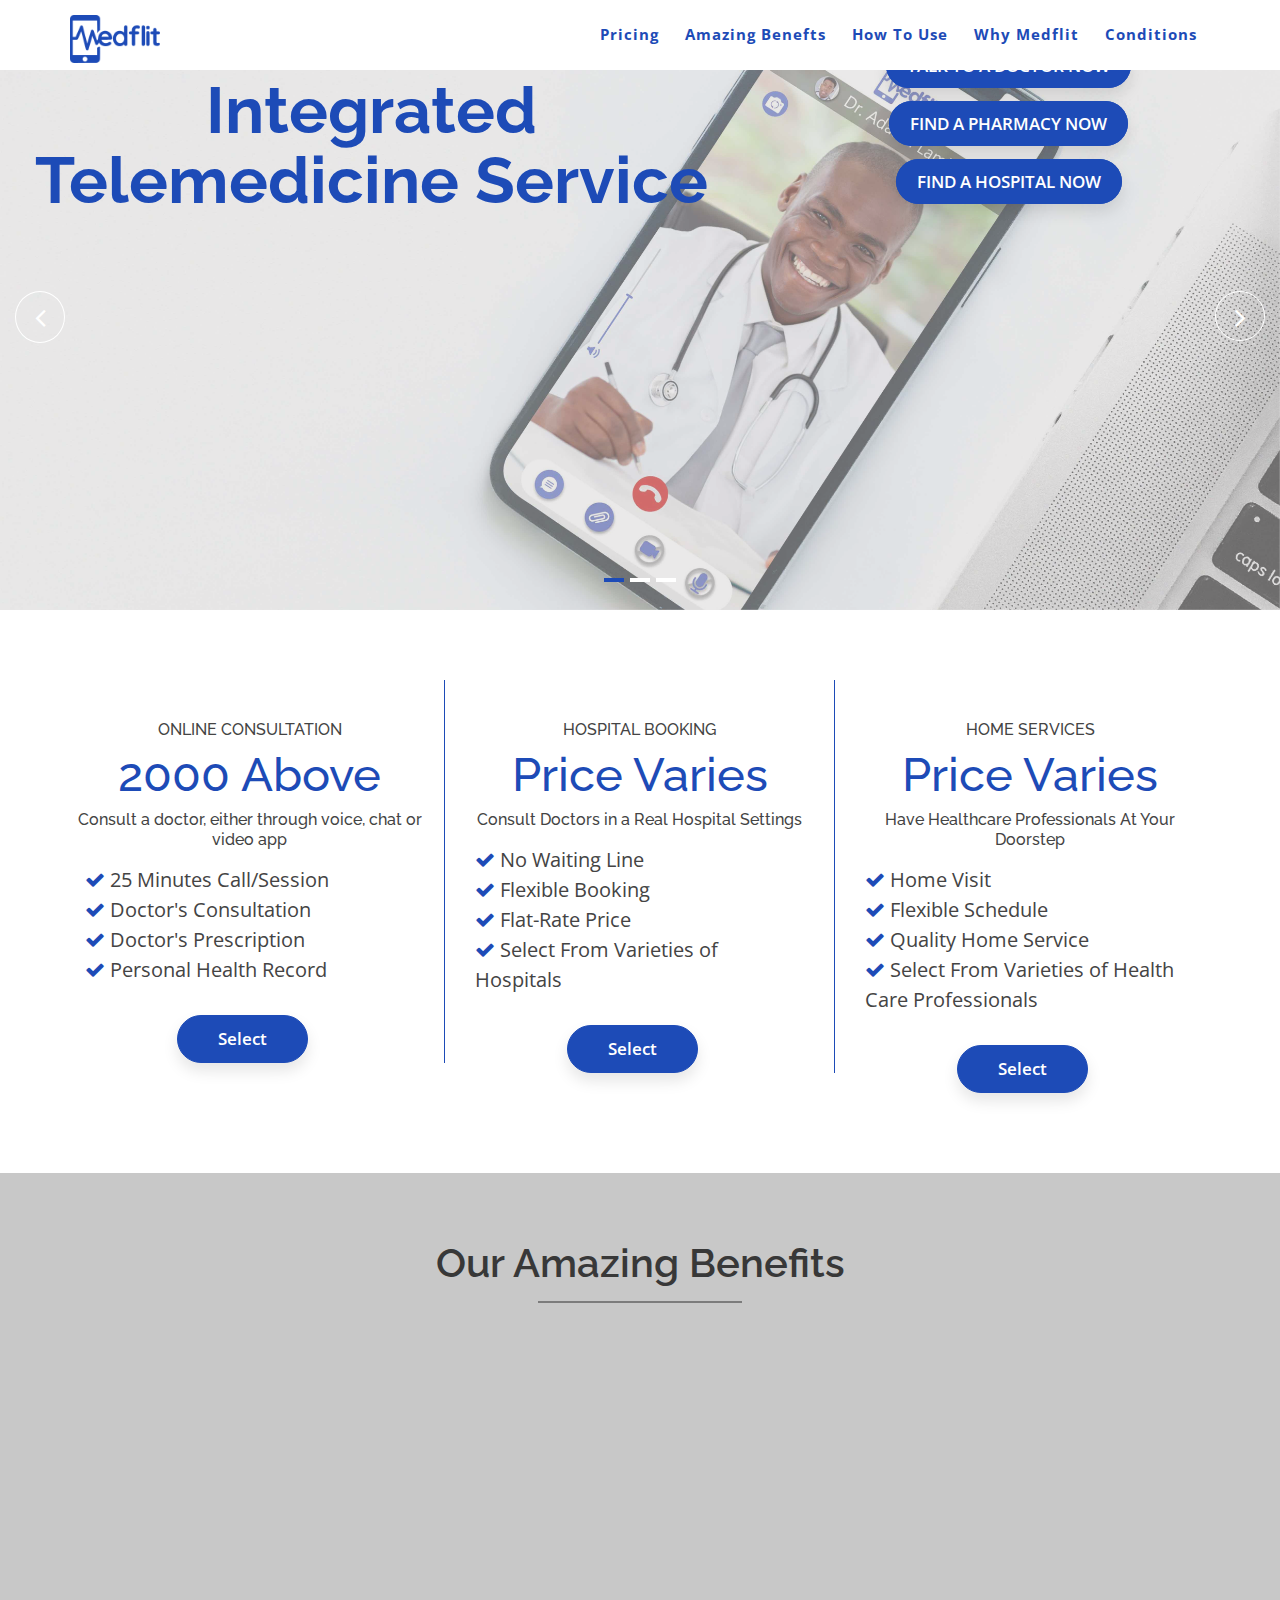
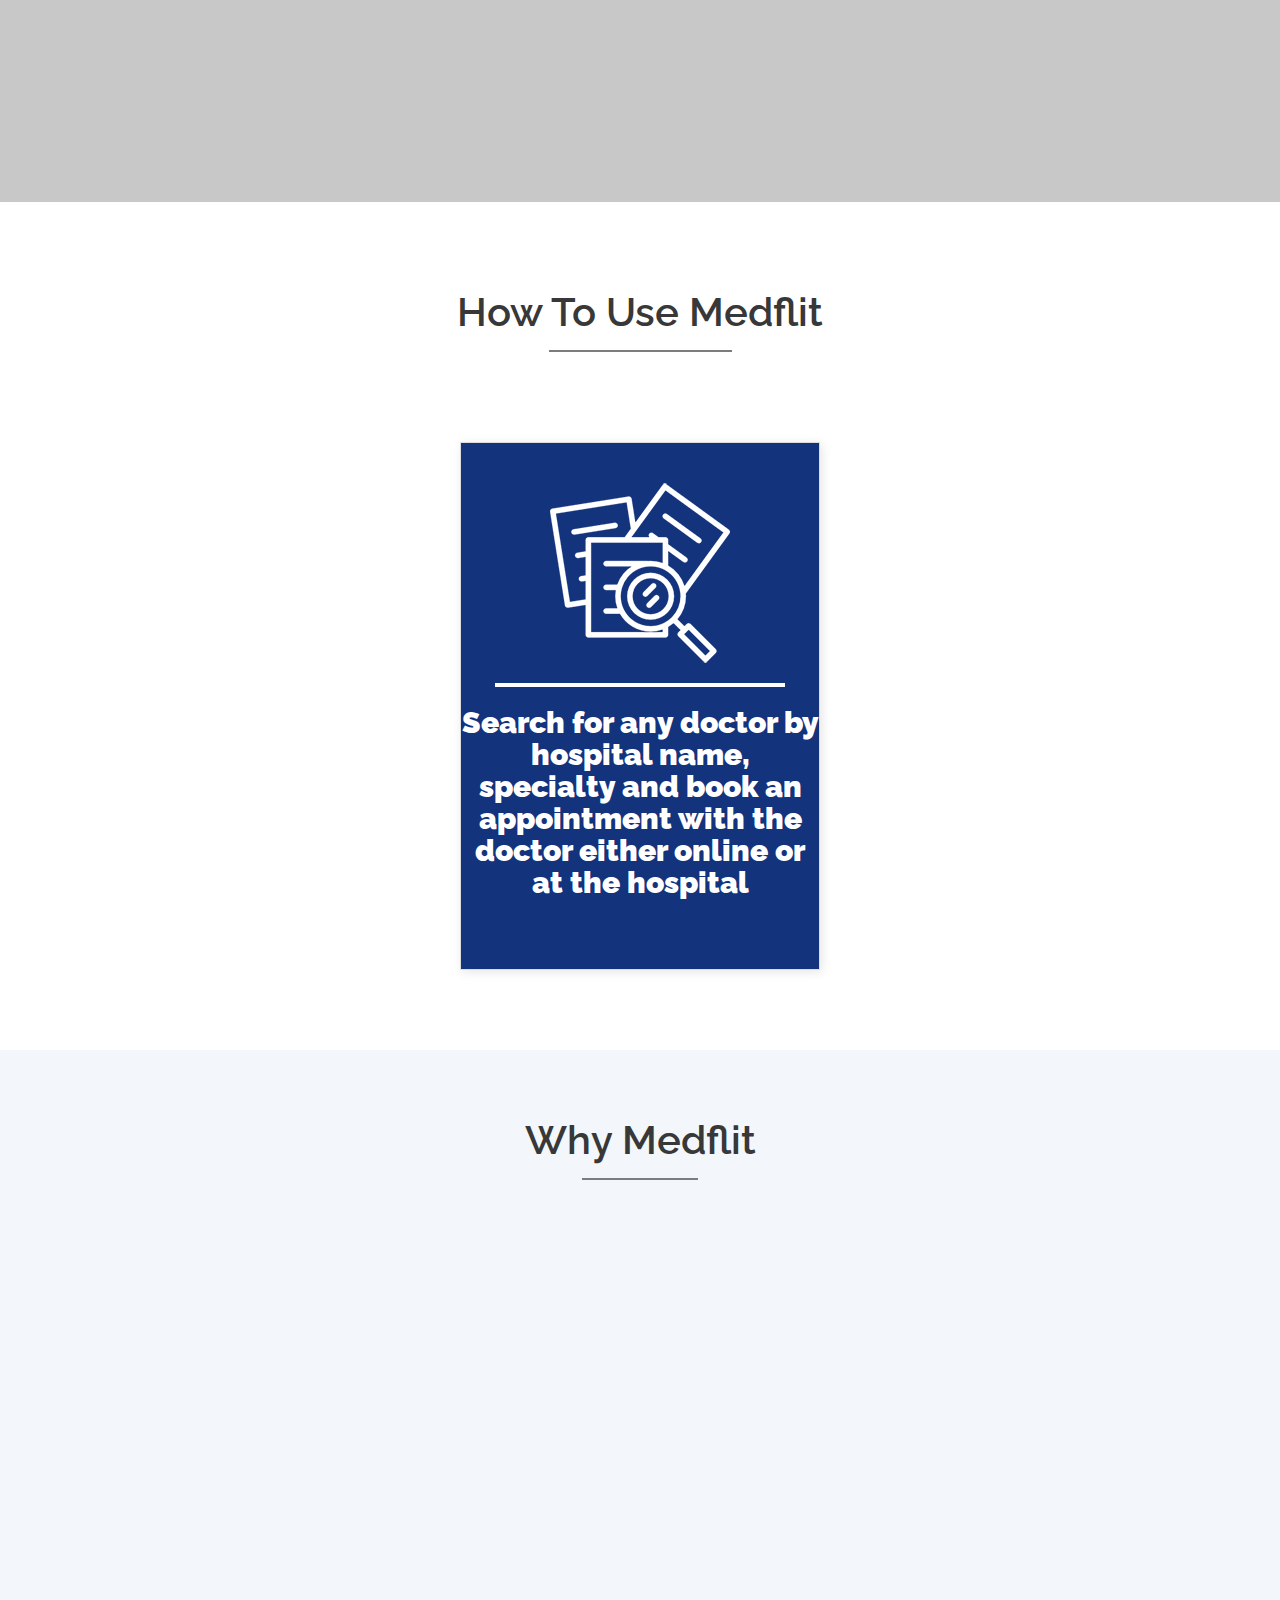
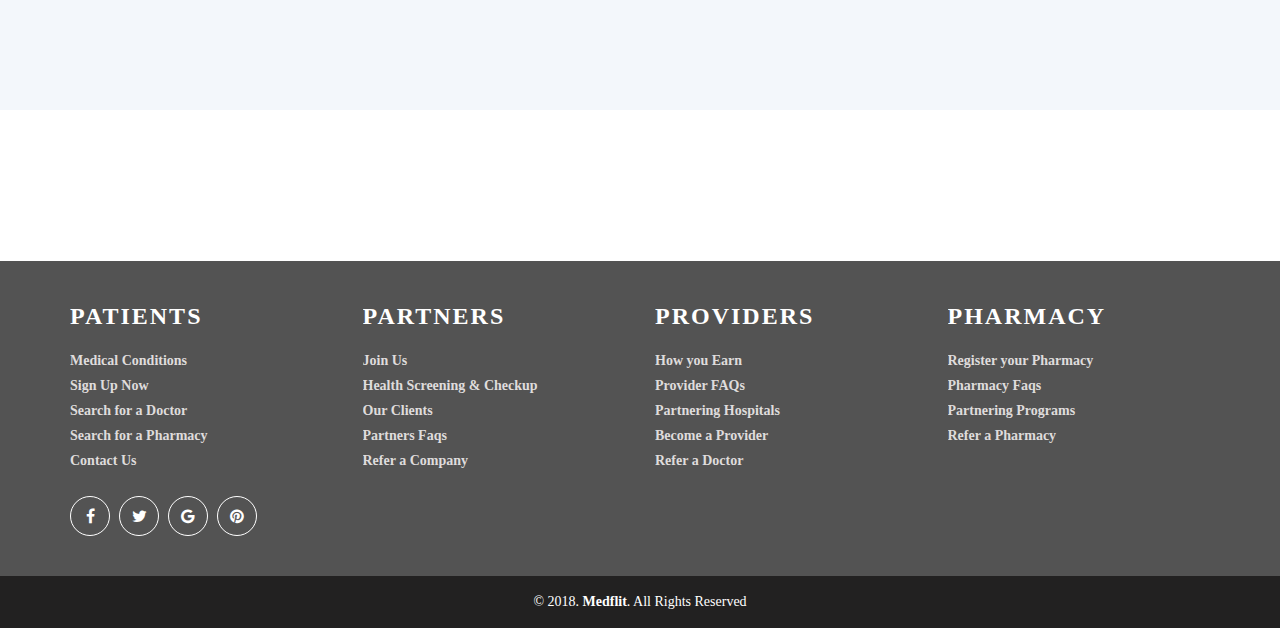
==== commit d14e14ce: "some touchings" ====
--- a/index.html
+++ b/index.html
@@ -39,9 +39,9 @@
 </head>
 
 <body data-spy="scroll" data-target="#navbar-example">
-    <div style="width: 100%; height: 30px;" class="bg-primary">
-
-      </div>
+    <!-- <div style="width: 100%; height: 30px;" class="bg-primary">
+
+      </div> -->
   <div id="preloader"></div>
 
   <!-- <div id="topbar" class="d-none d-lg-block">
@@ -100,13 +100,7 @@
                     <a class="page-scroll" href="#whymedflit">Why Medflit</a>
                   </li>
                   <li>
-                    <a class="page-scroll" href="#">Faqs</a>
-                  </li>
-                  <li>
                     <a class="page-scroll" href="#">Conditions</a>
-                  </li>
-                  <li>
-                    <a class="page-scroll" href="#">Download</a>
                   </li>
                 </ul>
               </div>
@@ -134,7 +128,7 @@
       <div id="slider-direction-1" class="slider-direction slider-one">
         <!-- <div class="container"> -->
           <div class="row">
-            <div class="col-md-7 col-sm-7 col-xs-12">
+            <div class="col-md-7 col-sm-7 col-xs-5">
               <div class="slider-content">
                 <!-- layer 1 -->
                 <div class="layer-1-1 wow slideInDown" data-wow-duration="2s" data-wow-delay=".2s">
@@ -144,8 +138,8 @@
                 </div>
               </div>
             </div>
-            <div class="col-md-5 col-sm-5 col-xs-12">
-              <div class="slider-content">
+            <div class="col-md-5 col-sm-5 col-xs-7">
+              <div class="slider-content2">
                 <!-- layer 3 -->
                 <div class="layer-1-3 wow slideInUp" data-wow-duration="2s" data-wow-delay=".2s">
                   <div class="bg-btn">
--- a/css/nivo-slider-theme.css
+++ b/css/nivo-slider-theme.css
@@ -20,7 +20,7 @@
 }
 
 .nivo-caption::after {
-  background: rgb(255, 255, 255) none repeat scroll 0 0;
+  background: rgb(214, 212, 212) none repeat scroll 0 0;
   content: "";
   height: 100%;
   left: 0;
@@ -134,7 +134,10 @@
 
 @media (min-width: 1400px) and (max-width:1920px) {
   .slider-content {
-    padding: 340px 0;
+    padding: 270px 0;
+  }
+  .slider-content2 {
+    padding: 240px 0;
   }
 }
 
@@ -144,6 +147,9 @@
   .slider-content {
     padding: 144px 0;
   }
+  .slider-content2 {
+    padding: 144px 0;
+  }
 }
 
 /* Tablet desktop :768px. */
@@ -151,6 +157,9 @@
 @media (min-width: 768px) and (max-width: 991px) {
   .slider-content {
     padding: 93px 0;
+  }
+    .slider-content2 {
+      padding: 93px 0;
   }
   .layer-1-2 h1 {
     font-size: 22px;
@@ -168,7 +177,10 @@
     display: none;
   }
   .slider-content {
-    padding: 46px 0px;
+    padding: 40px 0px;
+  }
+  .slider-content2 {
+    padding: 40px 0px;
   }
   .layer-1-2 {
     margin: 10px 0;
@@ -182,7 +194,7 @@
     line-height: 16px;
   }
   .layer-1-3 a.ready-btn {
-    font-size: 12px;
+    font-size: 8px;
     margin-top: 10px;
     padding: 8px 10px;
   }
@@ -196,7 +208,10 @@
 
 @media only screen and (min-width: 480px) and (max-width: 767px) {
   .slider-content {
-    padding: 70px 0px;
+    padding: 50px 0px;
+  }
+  .slider-content2 {
+    padding: 50px 0px;
   }
   .layer-1-1 h2, .layer-1-2 h1 {
     font-size: 24px;
--- a/css/style.css
+++ b/css/style.css
@@ -261,6 +261,12 @@
   margin-bottom: 35px;
 }
 
+@media (max-width: 767px) {
+  .bg-btn {
+    margin-bottom: 10px;
+  }
+}
+
 /*--------------------------------------------------------------
 # Top Bar
 --------------------------------------------------------------*/
@@ -816,7 +822,7 @@
 ----------------------------------------*/
 
 .wellcome-area {
-  background: rgba(248, 248, 248, 0.8) url("../img/slider/iPhone\ and\ MacBook.jpg");
+  background: rgba(39, 39, 39, 0.8) url("../img/slider/iPhone\ and\ MacBook.jpg");
   background-size: cover;
   background-position: center top;
   background-repeat: no-repeat;
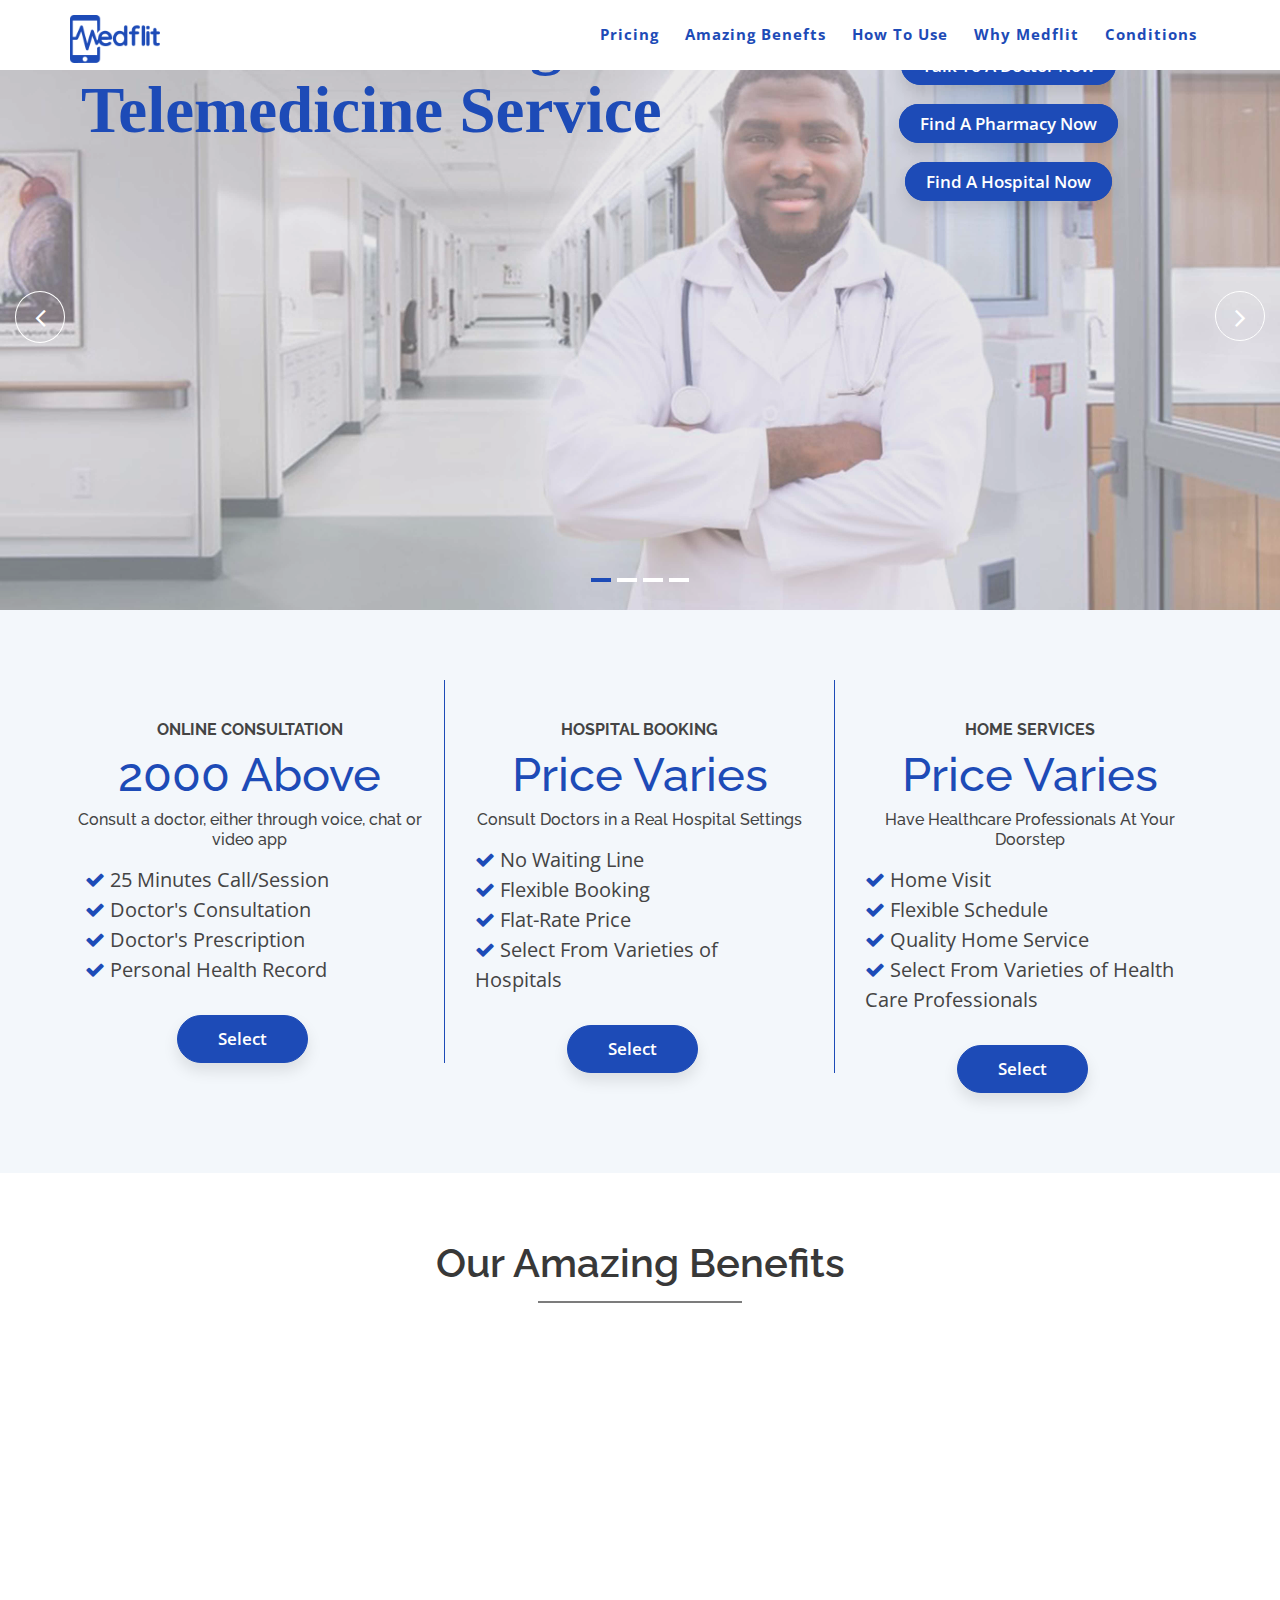
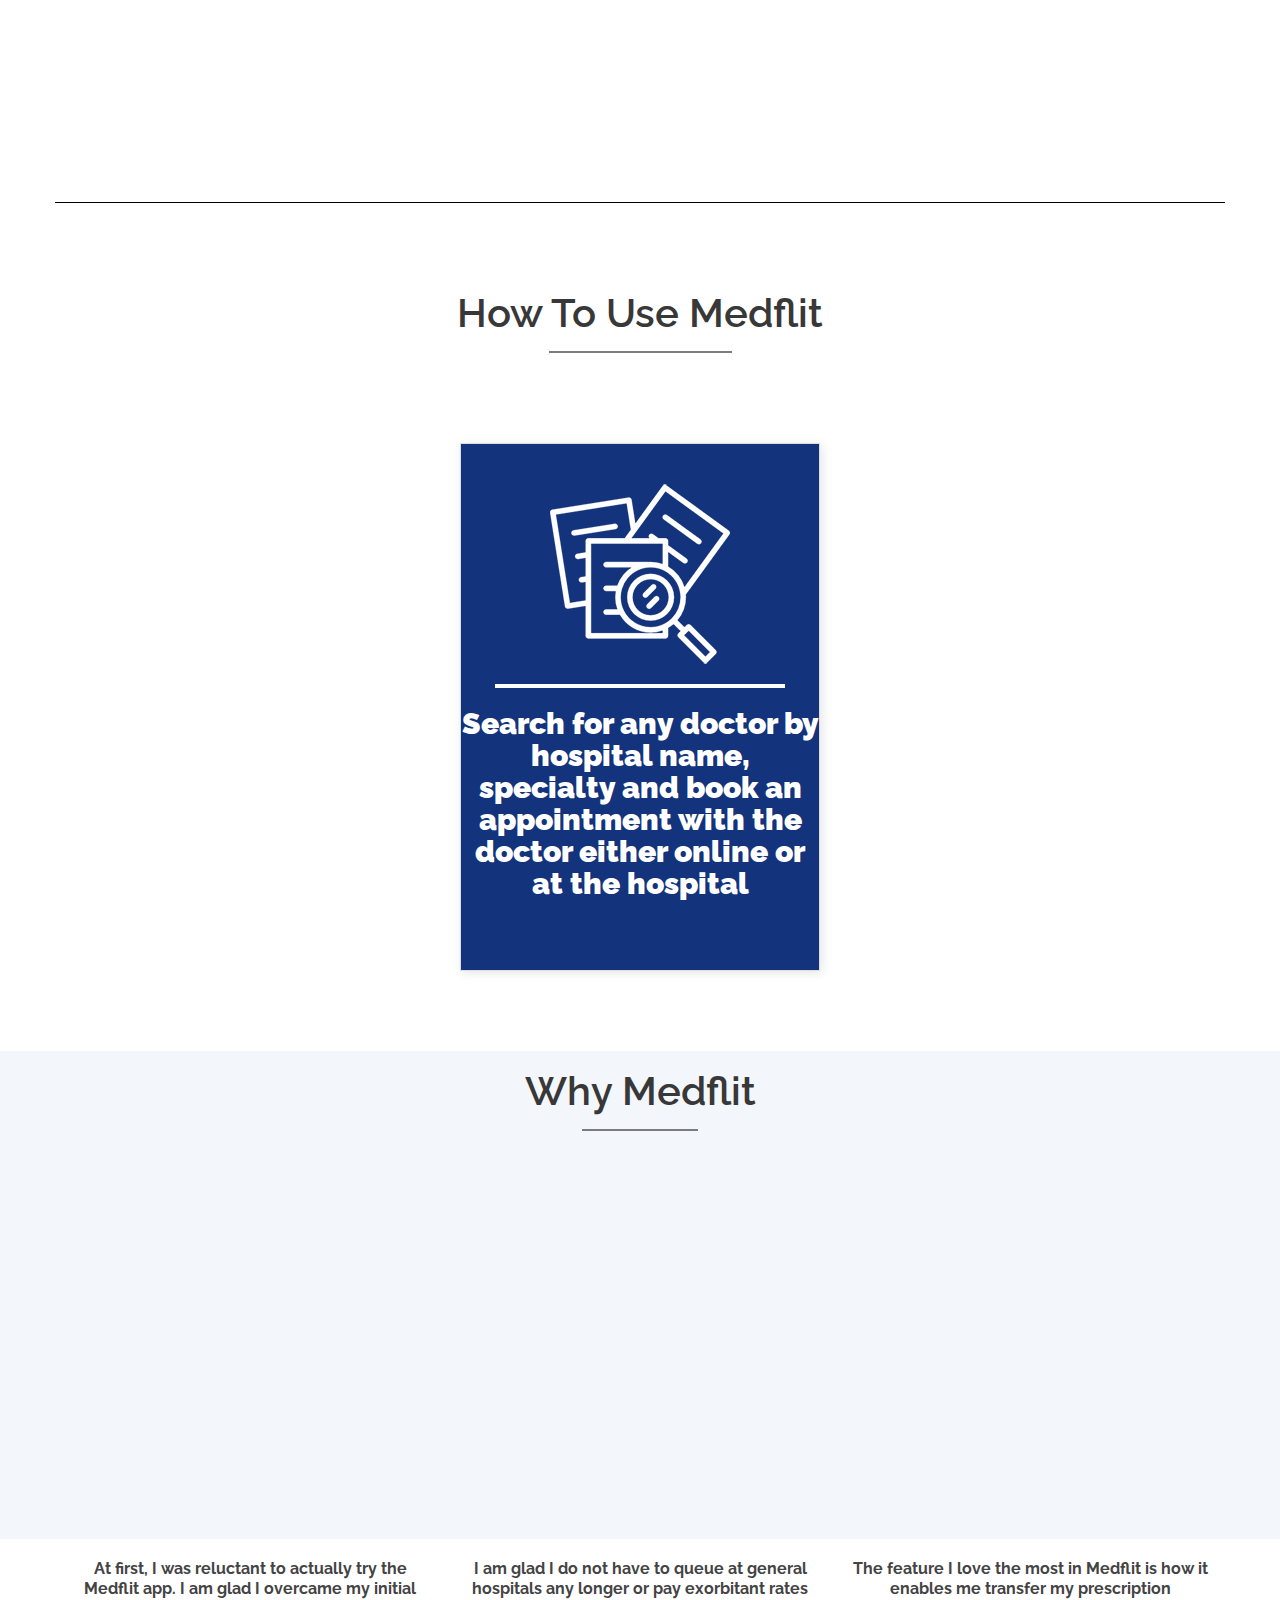
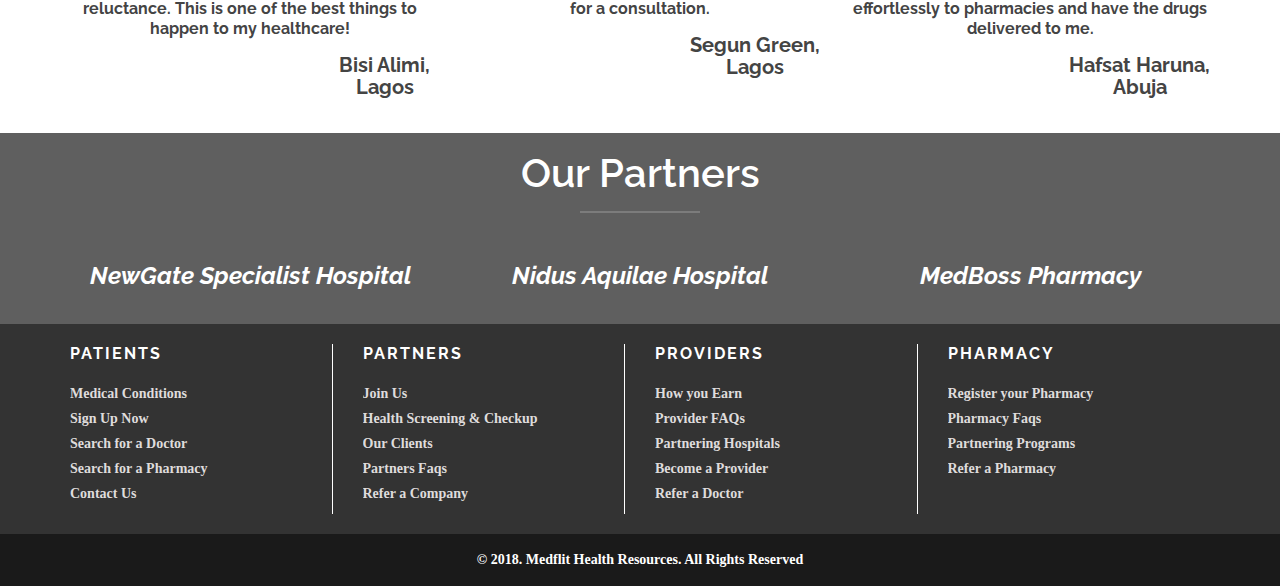
==== commit 230682b8: "fixings" ====
--- a/index.html
+++ b/index.html
@@ -39,25 +39,7 @@
 </head>
 
 <body data-spy="scroll" data-target="#navbar-example">
-    <!-- <div style="width: 100%; height: 30px;" class="bg-primary">
-
-      </div> -->
   <div id="preloader"></div>
-
-  <!-- <div id="topbar" class="d-none d-lg-block">
-      <div class="container">
-        <div class="contact-info float-left">
-          <i class="fa fa-envelope-o"></i> <a href="mailto:info@idrogenmedia.com">info@idrogenmedia.com</a>
-          <i class="fa fa-phone"></i><a href="tel: +1(832)209-6058">+1 (832) 209-6058</a> / <a href="tel:+2349084858304">+234 908 4858 304</a>      </div>
-        <div class="social-links float-right">
-          <a target="blank" href="https://twitter.com/idrogenmedia/" class="twitter"><i class="fa fa-twitter"></i></a>
-          <a target="blank" href="https://facebook.com/idrogenmedia/" class="facebook"><i class="fa fa-facebook"></i></a>
-          <a target="blank" href="https://www.instagram.com/idrogenmedia/" class="instagram"><i class="fa fa-instagram"></i></a>
-          <a target="blank" href="https://plus.google.com/108560799745974554235/" class="google-plus"><i class="fa fa-google-plus"></i></a>
-          <a target="blank" href="https://linkedin.com/in/idrogenmedia/" class="linkedin"><i class="fa fa-linkedin"></i></a>
-        </div>
-      </div>
-    </div> -->
   
   <header>
       
@@ -119,9 +101,10 @@
   <div id="home" class="slider-area">
     <div class="bend niceties preview-2">
       <div id="ensign-nivoslider" class="slides">
-        <img src="img/slider/iPhone-Calling.jpg" alt="" title="#slider-direction-1" />
-        <img src="img/slider/MHR-2.jpg" alt="" title="#slider-direction-2" />
-        <img src="img/slider/MHR-1.jpg" alt="" title="#slider-direction-3" />
+          <img src="img/slider/doctor.jpg" alt="" title="#slider-direction-1" />
+        <img src="img/slider/iPhone-Calling.jpg" alt="" title="#slider-direction-2" />
+        <img src="img/slider/iPhone and MacBook.jpg" alt="" title="#slider-direction-3" />
+        <img src="img/slider/MHR-1.jpg" alt="" title="#slider-direction-4" />
       </div>
 
       <!-- direction 1 -->
@@ -132,7 +115,7 @@
               <div class="slider-content">
                 <!-- layer 1 -->
                 <div class="layer-1-1 wow slideInDown" data-wow-duration="2s" data-wow-delay=".2s">
-                  <h1 class="" style="color: #1D4BB7">Africa's First
+                  <h1 class="" style="color: #1D4BB7; font-family: 'Aileron'">Africa's First
                     Integrated Telemedicine
                     Service</h1>
                 </div>
@@ -168,7 +151,7 @@
   <!-- End Slider Area -->
 
   <!-- Start Pricing area -->
-  <div id="pricing" class="services-area area-padding">
+  <div id="pricing" class="services-area area-padding" style="background: #f3f7fb">
     <div class="container">
       <div class="row">
         <div class="services-contents">
@@ -177,7 +160,7 @@
             <div class="about-move">
               <div class="services-details">
                 <div class="text-center">
-                  <h6>ONLINE CONSULTATION</h6>
+                  <h6><strong>ONLINE CONSULTATION</strong></h6>
                   <h2>2000 Above</h2>
                   <h6>Consult a doctor, either through
                   voice, chat or video app</h6>
@@ -199,7 +182,7 @@
             <div class="about-move">
               <div class="services-details">
                 <div class="text-center">
-                    <h6>HOSPITAL BOOKING</h6>
+                    <h6><strong>HOSPITAL BOOKING</strong></h6>
                     <h2>Price Varies</h2>
                     <h6>Consult Doctors in a Real
                         Hospital Settings</h6>
@@ -223,7 +206,7 @@
             <div class=" about-move">
               <div class="services-details">
                 <div class="text-center">
-                    <h6>HOME SERVICES</h6>
+                    <h6><strong>HOME SERVICES</strong></h6>
                     <h2>Price Varies</h2>
                     <h6>Have Healthcare Professionals
                         At Your Doorstep</h6>
@@ -252,8 +235,8 @@
   <!-- Start Benefits Area -->
   <div id="benefits" class="wellcome-area">
     <div class="well-bg">
-      <div class="test-overly"></div>
-      <div class="container">
+      <!-- <div class="test-overly"></div> -->
+      <div class="container" style="border-bottom: 1px solid black">
         <div class="row">
           <div class="col-md-12 col-sm-12 col-xs-12">
             <div class="wellcome-text">
@@ -268,9 +251,7 @@
           <div class="col-md-3 col-sm-3 col-xs-12">
             <div class="single-blog blog-container wow slideInDown">
               <div class="single-blog-img">
-                <a href="blog.html">
-                    <img src="img/blog/findit.jpg" alt="" class="blog-image">
-                  </a>
+                <img src="img/blog/findit.jpg" alt="" class="blog-image">
               </div>
               <div class="blog-text">
                 <h4 class="">Search Hospitals & Pharmacies
@@ -285,9 +266,7 @@
           <div class="col-md-3 col-sm-3 col-xs-12">
               <div class="single-blog blog-container wow slideInUp">
                 <div class="single-blog-img">
-                  <a href="blog.html">
-                      <img src="img/blog/healthcareimage.jpg" alt="" class="blog-image">
-                    </a>
+                  <img src="img/blog/healthcareimage.jpg" alt="" class="blog-image">
                 </div>
                 <div class="blog-text">
                   <h4 class="">Home Health Care
@@ -302,9 +281,7 @@
           <div class="col-md-3 col-sm-3 col-xs-12">
               <div class="single-blog blog-container wow slideInDown">
                 <div class="single-blog-img">
-                  <a href="blog.html">
-                      <img src="img/blog/stethoscope-iphone.jpg" alt="" class="blog-image">
-                    </a>
+                  <img src="img/blog/stethoscope-iphone.jpg" alt="" class="blog-image">
                 </div>
                 <div class="blog-text">
                   <h4 class="">Health Insurance
@@ -318,9 +295,7 @@
            <div class="col-md-3 col-sm-3 col-xs-12">
               <div class="single-blog blog-container wow slideInDown">
                 <div class="single-blog-img">
-                  <a href="blog.html">
-                      <img src="img/blog/fitness-2.jpg" alt="" class="blog-image">
-                    </a>
+                  <img src="img/blog/fitness-2.jpg" alt="" class="blog-image">
                 </div>
                 <div class="blog-text">
                   <h4 class="">Fitness & Wellness
@@ -337,6 +312,7 @@
       </div>
     </div>
   </div>
+  
   <!-- End benefits Area -->
 
   <!-- Start How to use Area -->
@@ -400,9 +376,9 @@
 
   <!-- Start Why medflit Area -->
   <div id="whymedflit" class="blog-area">
-    <div class="blog-inner area-padding">
+    <div class="blog-inner">
       <div class="blog-overly"></div>
-      <div class="container ">
+      <!-- <div class="container "> -->
         <div class="row">
           <div class="col-md-12 col-sm-12 col-xs-12">
             <div class="section-headline2 text-center">
@@ -444,7 +420,7 @@
               </div>
             </div>
           </div>
-          <div class="col-md-12" style="margin-top: 50px">
+          <div class="col-md-12" style="margin-top: 10px">
             <div class="col-md-3 col-sm-3 col-xs-12 wow slideInLeft">
                 <div class="text-center">
                   <img src="img/icons/affordable.png" alt="">
@@ -478,23 +454,68 @@
               </div>
             </div>  
         </div>
-      </div>
+      <!-- </div> -->
     </div>
   </div>
   <!-- End why medflit -->
 
   <div id="blog" class="blog-area" style="background: #fff">
-    <div class="blog-inner area-padding">
+    <div class="blog-inner">
       <div class="blog-overly"></div>
       <div class="container ">
         <div class="row">
-          <div class="col-md-12 col-sm-12 col-xs-12">
-             
-          </div>
+          <div class="col-md-4 col-sm-4 col-xs-12">
+            <div class="text-center">
+              <h6> <strong> At first, I was reluctant to actually try the Medflit app. I am glad I overcame my initial reluctance. This is one of the best things to happen to my healthcare! </strong> </h6>
+              <h5 class="pull-right"><strong> Bisi Alimi,<br>Lagos</strong></h5>
+            </div>
+          </div>
+          <div class="col-md-4 col-sm-4 col-xs-12">
+              <div class="text-center">
+                <h6><strong><strong>I am glad I do not have to queue at general hospitals any longer or pay exorbitant rates for a consultation.</strong></h6>
+                <h5 class="pull-right"><strong>Segun Green,<br>Lagos</strong></h5>
+              </div>
+            </div>
+            <div class="col-md-4 col-sm-4 col-xs-12">
+                <div class="text-center">
+                  <h6><strong>The feature I love the most in Medflit is how it enables me transfer my prescription effortlessly to pharmacies and have the drugs delivered to me.</strong></h6>
+                  <h5 class="pull-right"><strong>Hafsat Haruna,<br>Abuja</strong></h5>
+                </div>
+              </div>
         </div>
       </div>
     </div>
   </div>
+
+  <div id="blog" class="blog-area" style="background: #5f5f5f">
+      <div class="blog-inner">
+        <div class="blog-overly"></div>
+        <div class="container ">
+          <div class="row">
+              <div class="section-headline2 text-center">
+                  <h2 style="color: #fff">Our Partners</h2>
+                </div>
+            <div class="col-md-4 col-sm-4 col-xs-12">
+              <div class="text-center">
+                
+                <h4 style="color: #fff"><strong><i> NewGate Specialist Hospital</i></strong></h4>
+              </div>
+            </div>
+            <div class="col-md-4 col-sm-4 col-xs-12">
+                <div class="text-center">
+                  
+                  <h4 style="color: #fff"><strong><i>Nidus Aquilae Hospital</i></strong></h4>
+                </div>
+              </div>
+              <div class="col-md-4 col-sm-4 col-xs-12">
+                  <div class="text-center">
+                    <h4 style="color: #fff"><strong><i>MedBoss Pharmacy</i></strong></h4>
+                  </div>
+                </div>
+          </div>
+        </div>
+      </div>
+    </div>
 
   <!-- Start Footer bottom Area -->
   <footer>
@@ -502,7 +523,7 @@
       <div class="container">
         <div class="row">
           <div class="col-md-3 col-sm-3 col-xs-12">
-            <div class="footer-content">
+            <div class="footer-content" style="border-right: 1px solid white">
               <div class="footer-head">
                 <h5>PATIENTS</h5>
                 <div class="footer-contacts">
@@ -513,7 +534,7 @@
                   <p>Contact Us</p>
                 </div>
                                 
-                <div class="footer-icons">
+                <!-- <div class="footer-icons">
                   <ul>
                     <li>
                       <a href="#"><i class="fa fa-facebook"></i></a>
@@ -528,13 +549,13 @@
                       <a href="#"><i class="fa fa-pinterest"></i></a>
                     </li>
                   </ul>
-                </div>
+                </div> -->
               </div>
             </div>
           </div>
           <!-- end single footer -->
           <div class="col-md-3 col-sm-3 col-xs-12">
-            <div class="footer-content">
+            <div class="footer-content" style="border-right: 1px solid white">
               <div class="footer-head">
                 <h5>PARTNERS</h5>
                 <div class="footer-contacts">
@@ -549,7 +570,7 @@
           </div>
 
           <div class="col-md-3 col-sm-3 col-xs-12">
-            <div class="footer-content">
+            <div class="footer-content" style="border-right: 1px solid white">
               <div class="footer-head">
                 <h5>PROVIDERS</h5>
                 <div class="footer-contacts">
@@ -564,7 +585,7 @@
           </div>
           <!-- end single footer -->
           <div class="col-md-3 col-sm-3 col-xs-12">
-            <div class="footer-content">
+            <div class="footer-content" >
               <div class="footer-head">
                 <h5>PHARMACY</h5>
                 <div class="footer-contacts">
@@ -585,7 +606,7 @@
           <div class="col-md-12 col-sm-12 col-xs-12">
             <div class="copyright text-center">
               <p>
-                &copy; 2018. <a href="https://medflit.com"><strong>Medflit</strong></a>. All Rights Reserved
+                &copy; 2018. <a href="https://medflithealthresources.com">Medflit Health Resources</a>. All Rights Reserved
               </p>
             </div>
           </div>
--- a/css/nivo-slider-theme.css
+++ b/css/nivo-slider-theme.css
@@ -61,9 +61,9 @@
   font-size: 17px;
   font-weight: 600;
   margin-top: 30px;
-  padding: 10px 20px;
-  text-align: center;
-  text-transform: uppercase;
+  padding: 7px 20px;
+  text-align: center;
+  /* text-transform: uppercase; */
   transition: all 0.4s ease 0s;
   z-index: 222;
 }
--- a/css/style.css
+++ b/css/style.css
@@ -558,7 +558,7 @@
 }
 
 .pricing-area {
-  background-color: #fff !important;
+  background-color: #f3f7fb !important;
   padding-left: 15px;
 }
 .pricing-area li {
@@ -822,11 +822,13 @@
 ----------------------------------------*/
 
 .wellcome-area {
-  background: rgba(39, 39, 39, 0.8) url("../img/slider/iPhone\ and\ MacBook.jpg");
+  background: rgba(255, 255, 255, 0.8);
   background-size: cover;
   background-position: center top;
   background-repeat: no-repeat;
   background-attachment: fixed;
+  /* border-bottom: 1px solid black;
+  border-width: 80%; */
 }
 
 .well-bg {
@@ -1610,6 +1612,8 @@
   background: white; 
   border-radius: 10px;
   transition: 0.5s;
+  border: 1px solid rgb(230, 230, 230);
+  /* box-shadow: 0px 15px 20px rgba(0, 0, 0, 0.1); */
 }
 
 .blog-container:hover {
@@ -1622,6 +1626,8 @@
   height: auto;
   width: 100%;
   background: #f3f7fb;
+  padding-top: 20px;
+  padding-bottom: 20px;
 }
 
 .blog-area h4 {
@@ -1918,8 +1924,8 @@
 /*----------------------------------------*/
 
 .footer-area {
-  padding: 40px 0;
-  background: #535353;
+  padding: 20px 0;
+  background: #333;
 }
 
 .footer-head p {
@@ -1936,13 +1942,13 @@
 
 .footer-head h5 {
   color: #fff;
-  font-size: 24px;
+  font-size: 16px;
   letter-spacing: 2px;
   padding-bottom: 10px;
   text-transform: uppercase;
-  font-family: 'Bebas Neue';
+  /* font-family: 'Bebas Neue'; */
   font-weight: bold;
-  line-height: 30px;
+  line-height: 20px;
 }
 
 .footer-logo {
@@ -1991,7 +1997,7 @@
 
 .footer-contacts p {
   color: #dfdcdc;
-  font-weight: 700;
+  /* font-weight: 700; */
   line-height: 10px;
 }
 
@@ -2028,7 +2034,7 @@
 }
 
 .footer-area-bottom {
-  background: #222121 none repeat scroll 0 0;
+  background: #1a1a1a none repeat scroll 0 0;
   padding: 15px 0;
 }
 
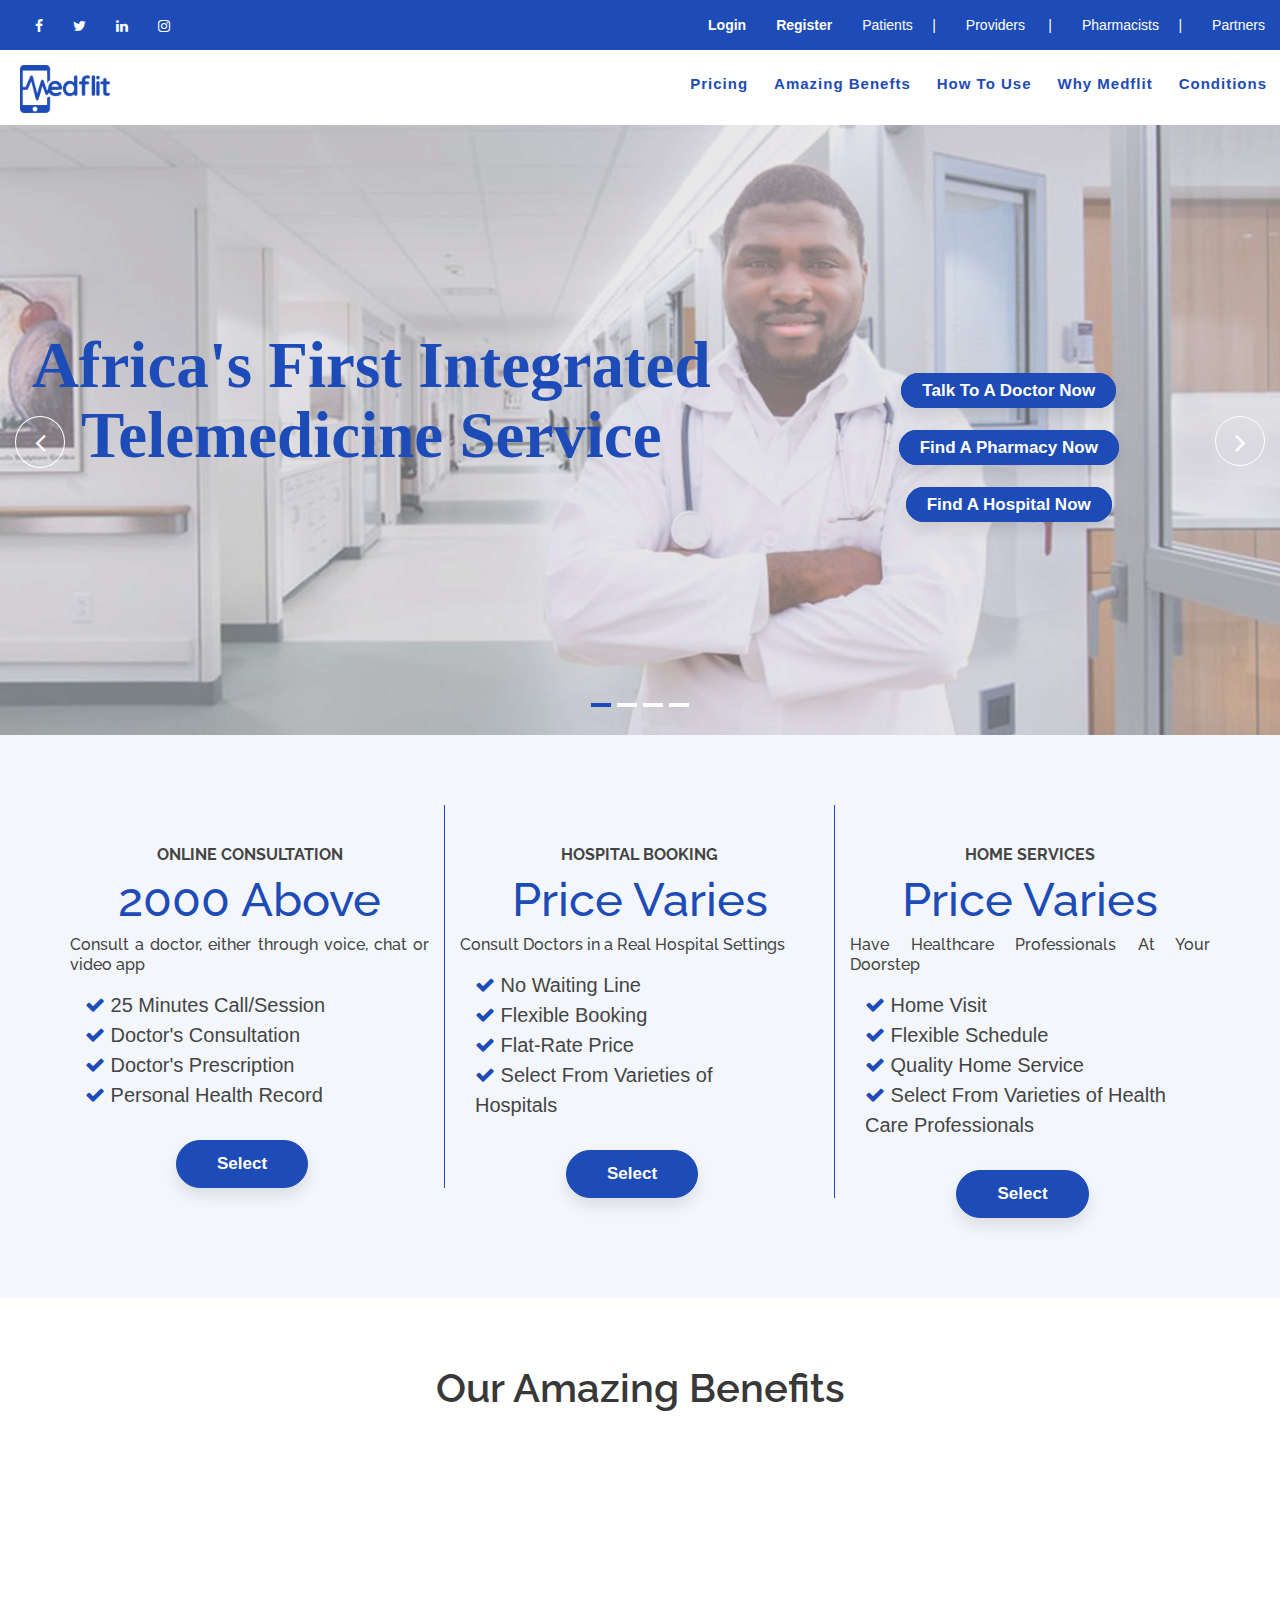
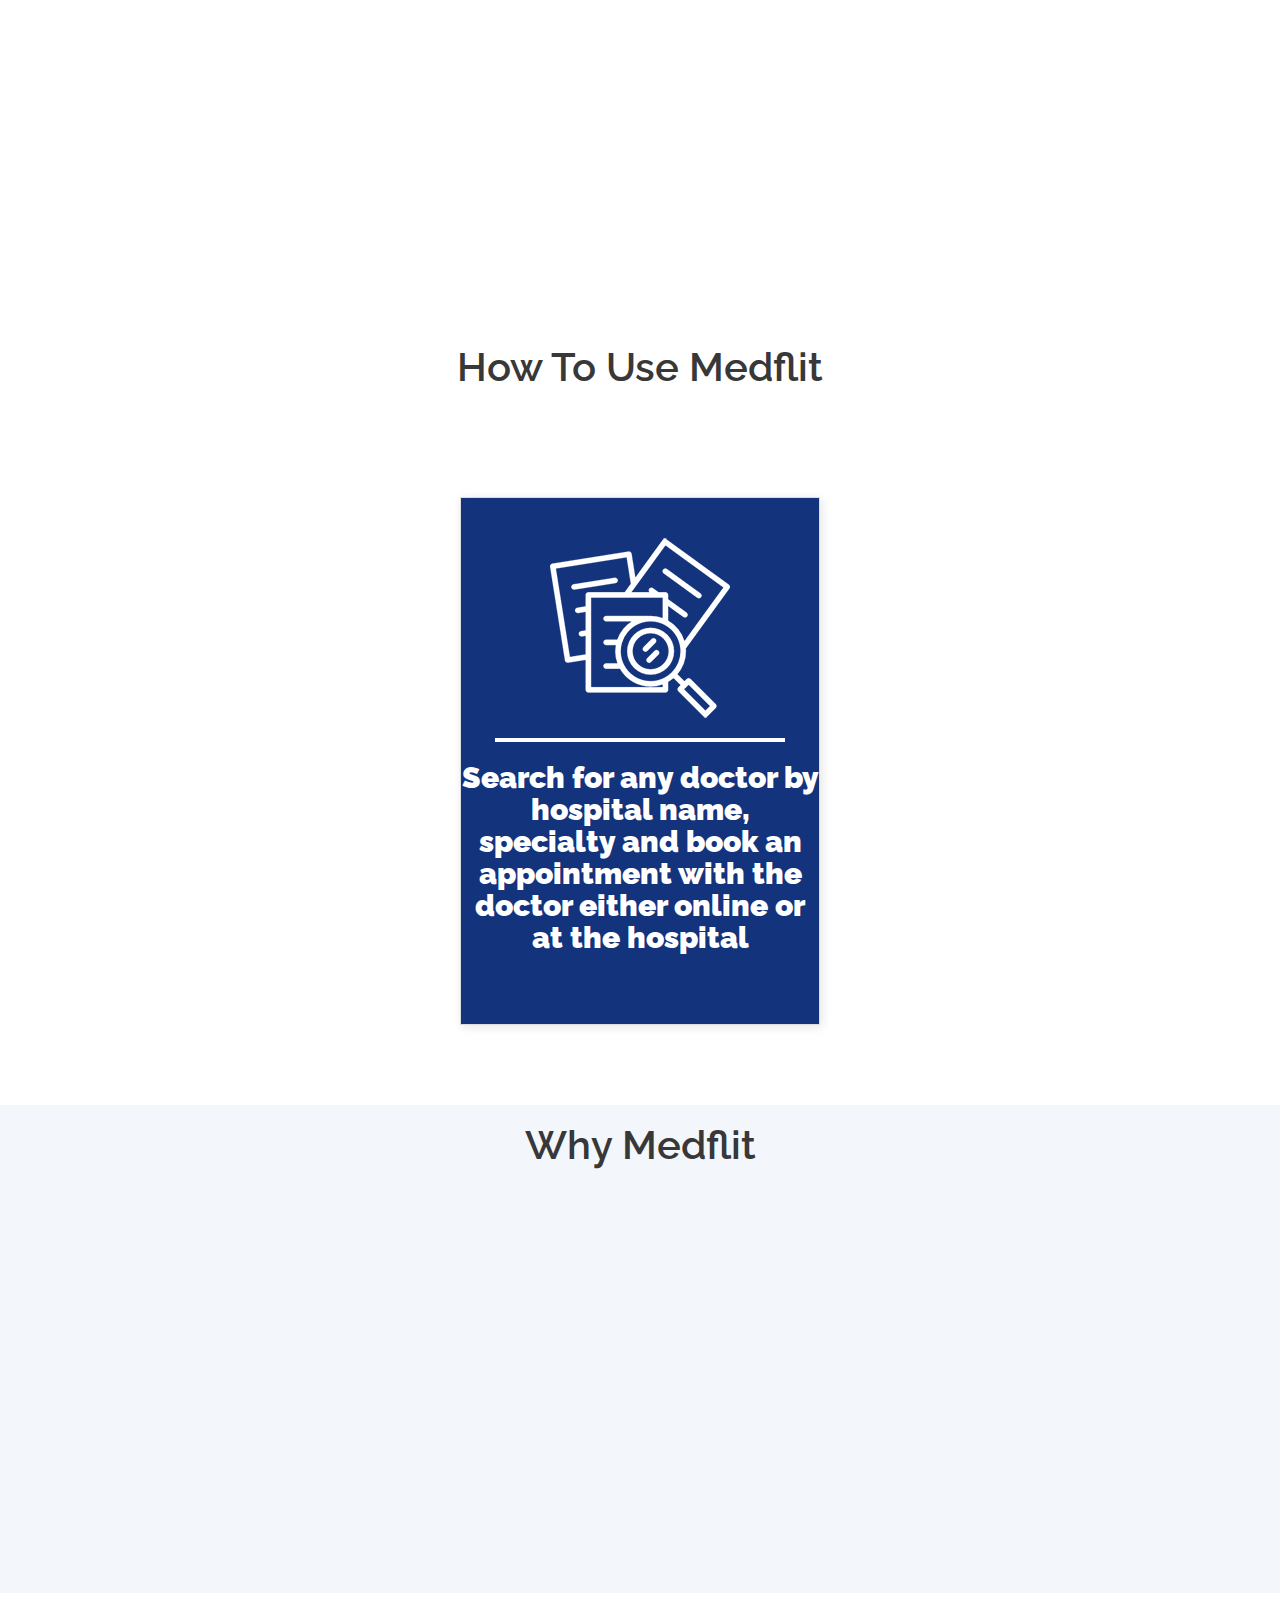
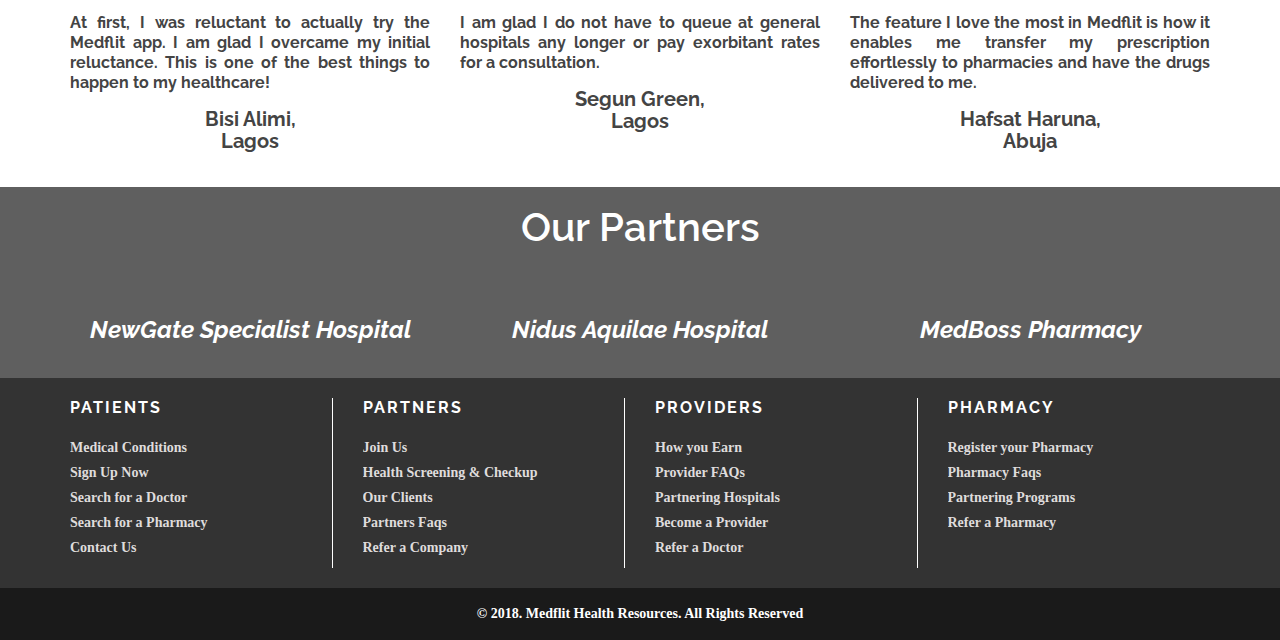
==== commit 664799ac: "..." ====
--- a/index.html
+++ b/index.html
@@ -15,7 +15,7 @@
   <link href="https://fonts.googleapis.com/css?family=Open+Sans:300,400,400i,600,700|Raleway:300,400,400i,500,500i,700,800,900" rel="stylesheet">
 
   <!-- Bootstrap CSS File -->
-  <link href="lib/bootstrap/css/bootstrap.min.css" rel="stylesheet">
+  <link href="lib/bootstrap/css/bootstrap.css" rel="stylesheet">
 
   <!-- Libraries CSS Files -->
   <link href="lib/nivo-slider/css/nivo-slider.css" rel="stylesheet">
@@ -41,67 +41,87 @@
 <body data-spy="scroll" data-target="#navbar-example">
   <div id="preloader"></div>
   
-  <header>
-      
-    <!-- header-area start -->
-    <div id="sticker" class="header-area">
-      <div class="container">
-        <div class="row">
-          <div class="col-md-12 col-sm-12">
-
-            <!-- Navigation -->
-            <nav class="navbar navbar-default">
-              <!-- Brand and toggle get grouped for better mobile display -->
-              <div class="navbar-header">
-                <button type="button" class="navbar-toggle collapsed" data-toggle="collapse" data-target=".bs-example-navbar-collapse-1" aria-expanded="false">
-										<span class="sr-only">Toggle navigation</span>
-										<span class="icon-bar"></span>
-										<span class="icon-bar"></span>
-										<span class="icon-bar"></span>
-									</button>
-                <!-- Brand -->
-                <a class="navbar-brand page-scroll sticky-logo" href="index.html">
-                  <!-- <h1><span>e</span>Business</h1> -->
-                  <!-- Uncomment below if you prefer to use an image logo -->
-                  <img src="img/Medflit-LogoBlue.png" alt="" title="" width="80%" height="auto">
-								</a>
-              </div>
-              <!-- Collect the nav links, forms, and other content for toggling -->
-              <div class="collapse navbar-collapse main-menu bs-example-navbar-collapse-1" id="navbar-example">
-                <ul class="nav navbar-nav navbar-right">
-                  <li>
-                    <a class="page-scroll" href="#pricing">Pricing</a>
-                  </li>
-                  <li>
-                    <a class="page-scroll" href="#benefits">Amazing Benefts</a>
-                  </li>
-                  <li>
-                    <a class="page-scroll" href="#howtouse">How To Use</a>
-                  </li>
-                  <li>
-                    <a class="page-scroll" href="#whymedflit">Why Medflit</a>
-                  </li>
-                  <li>
-                    <a class="page-scroll" href="#">Conditions</a>
-                  </li>
-                </ul>
-              </div>
-              <!-- navbar-collapse -->
-            </nav>
-            <!-- END: Navigation -->
-          </div>
-        </div>
-      </div>
-    </div>
-    <!-- header-area end -->
-  </header>
+  <nav class="navbar navbar-default navbar-link" role="navigation">
+      <!-- <div class="container"> -->
+          <!-- Brand and toggle get grouped for better mobile display -->
+          <div class="navbar-header">
+              <button type="button" class="navbar-toggle" data-toggle="collapse" data-target="#bs-example-navbar-collapse-1">
+                  <span class="sr-only">Toggle navigation</span>
+                  <span class="icon-bar"></span>
+                  <span class="icon-bar"></span>
+                  <span class="icon-bar"></span>
+              </button>
+              <div class="soci">
+              <ul class="nav navbar-nav navbar-left" style="padding-left: 20px; padding-top: 15px">
+                <li><a class="" href="https://www.facebook.com/hellomedflit/" style=""><i class="fa fa-facebook" style=""></i></a></li>
+                <li><a class="" href="https://twitter.com/medflithealth" style=""><i class="fa fa-twitter" style=""></i></a></li>
+                <li><a class="" href="https://www.linkedin.com/company/medflit-health-resources/" style=""><i class="fa fa-linkedin" style=""></i></a></li>
+                <li><a class="" href="https://www.instagram.com/medflit/" style=""><i class="fa fa-instagram" style=""></i></a></li>
+                
+              </ul>
+            </div>
+          </div>
+          <!-- Collect the nav links, forms, and other content for toggling -->
+          <div class="collapse navbar-collapse" id="bs-example-navbar-collapse-1">
+              <ul class="nav navbar-nav navbar-right">
+                  <li><a href="#"><strong>Login</strong></a></li>
+                  <li><a href="#"><strong>Register</strong></a></li>
+                  <li><a href="https://medflit.com/">Patients &nbsp;&nbsp;&nbsp;  |</a></li>
+                  <li><a href="https://medflit.com/providers">Providers &nbsp; &nbsp; &nbsp;|</a></li>
+                  <li><a href="https://medflit.com/pharmacists">Pharmacists  &nbsp;&nbsp;&nbsp; |</a></li>
+                  <li><a href="https://medflit.com/partners">Partners</a></li>
+              </ul>
+          </div>
+          <!-- /.navbar-collapse -->
+      <!-- </div> -->
+      <!-- /.container -->
+  </nav>
+
+  <nav class="navbar" role="navigation">
+      <!-- <div class="container"> -->
+          <!-- Brand and toggle get grouped for better mobile display -->
+          <div class="navbar-header" style="padding-left: 20px; padding-bottom: 5px">
+              <button type="button" class="navbar-toggle" data-toggle="collapse" data-target="#bs-example-navbar-collapse-2">
+              <span class="sr-only">Toggle navigation</span>
+              <span class="icon-bar"><p style="color: #132eb2">____</p> </span>
+              <span class="icon-bar"><p style="color: #132eb2">____</p></span>
+              <span class="icon-bar"><p style="color: #132eb2">____</p></span>
+              </button>
+              <a class="navbar-brand" href="#">
+                  <img src="img/Medflit-LogoBlue.png" alt="" width="80%" height="auto">
+              </a>
+          </div>
+          <!-- Collect the nav links, forms, and other content for toggling -->
+          <div class="collapse navbar-collapse main-menu" id="bs-example-navbar-collapse-2">
+            <ul class="nav navbar-nav navbar-right">
+              <li>
+                <a class="page-scroll" href="#pricing">Pricing</a>
+              </li>
+              <li>
+                <a class="page-scroll" href="#benefits">Amazing Benefts</a>
+              </li>
+              <li>
+                <a class="page-scroll" href="#howtouse">How To Use</a>
+              </li>
+              <li>
+                <a class="page-scroll" href="#whymedflit">Why Medflit</a>
+              </li>
+              <li>
+                <a class="page-scroll" href="#">Conditions</a>
+              </li>
+            </ul>
+          </div>
+          <!-- /.navbar-collapse -->
+      <!-- </div> -->
+      <!-- /.container -->
+  </nav>
   <!-- header end -->
 
   <!-- Start Slider Area -->
   <div id="home" class="slider-area">
     <div class="bend niceties preview-2">
       <div id="ensign-nivoslider" class="slides">
-          <img src="img/slider/doctor.jpg" alt="" title="#slider-direction-1" />
+        <img src="img/slider/doctor.jpg" alt="" title="#slider-direction-1" />
         <img src="img/slider/iPhone-Calling.jpg" alt="" title="#slider-direction-2" />
         <img src="img/slider/iPhone and MacBook.jpg" alt="" title="#slider-direction-3" />
         <img src="img/slider/MHR-1.jpg" alt="" title="#slider-direction-4" />
@@ -160,7 +180,7 @@
             <div class="about-move">
               <div class="services-details">
                 <div class="text-center">
-                  <h6><strong>ONLINE CONSULTATION</strong></h6>
+                  <h6 class="text-center"><strong>ONLINE CONSULTATION</strong></h6>
                   <h2>2000 Above</h2>
                   <h6>Consult a doctor, either through
                   voice, chat or video app</h6>
@@ -182,7 +202,7 @@
             <div class="about-move">
               <div class="services-details">
                 <div class="text-center">
-                    <h6><strong>HOSPITAL BOOKING</strong></h6>
+                    <h6 class="text-center"><strong>HOSPITAL BOOKING</strong></h6>
                     <h2>Price Varies</h2>
                     <h6>Consult Doctors in a Real
                         Hospital Settings</h6>
@@ -206,7 +226,7 @@
             <div class=" about-move">
               <div class="services-details">
                 <div class="text-center">
-                    <h6><strong>HOME SERVICES</strong></h6>
+                    <h6 class="text-center"><strong>HOME SERVICES</strong></h6>
                     <h2>Price Varies</h2>
                     <h6>Have Healthcare Professionals
                         At Your Doorstep</h6>
@@ -236,7 +256,7 @@
   <div id="benefits" class="wellcome-area">
     <div class="well-bg">
       <!-- <div class="test-overly"></div> -->
-      <div class="container" style="border-bottom: 1px solid black">
+      <div class="container">
         <div class="row">
           <div class="col-md-12 col-sm-12 col-xs-12">
             <div class="wellcome-text">
@@ -246,7 +266,7 @@
             </div>
           </div>
         </div>
-        <div class="row" style="padding-bottom: 70px">
+        <div class="row" style="padding-bottom: 0px">
           <!-- Start Left Blog -->
           <div class="col-md-3 col-sm-3 col-xs-12">
             <div class="single-blog blog-container wow slideInDown">
@@ -465,23 +485,23 @@
       <div class="container ">
         <div class="row">
           <div class="col-md-4 col-sm-4 col-xs-12">
-            <div class="text-center">
+            <div class="">
               <h6> <strong> At first, I was reluctant to actually try the Medflit app. I am glad I overcame my initial reluctance. This is one of the best things to happen to my healthcare! </strong> </h6>
-              <h5 class="pull-right"><strong> Bisi Alimi,<br>Lagos</strong></h5>
+              <h5 class="text-center"><strong> Bisi Alimi,<br>Lagos</strong></h5>
             </div>
           </div>
           <div class="col-md-4 col-sm-4 col-xs-12">
-              <div class="text-center">
+              <div class="">
                 <h6><strong><strong>I am glad I do not have to queue at general hospitals any longer or pay exorbitant rates for a consultation.</strong></h6>
-                <h5 class="pull-right"><strong>Segun Green,<br>Lagos</strong></h5>
+                <h5 class="text-center"><strong>Segun Green,<br>Lagos</strong></h5>
               </div>
             </div>
             <div class="col-md-4 col-sm-4 col-xs-12">
-                <div class="text-center">
-                  <h6><strong>The feature I love the most in Medflit is how it enables me transfer my prescription effortlessly to pharmacies and have the drugs delivered to me.</strong></h6>
-                  <h5 class="pull-right"><strong>Hafsat Haruna,<br>Abuja</strong></h5>
-                </div>
-              </div>
+              <div class="">
+                <h6><strong>The feature I love the most in Medflit is how it enables me transfer my prescription effortlessly to pharmacies and have the drugs delivered to me.</strong></h6>
+                <h5 class="text-center"><strong>Hafsat Haruna,<br>Abuja</strong></h5>
+              </div>
+            </div>
         </div>
       </div>
     </div>
--- a/css/nivo-slider-theme.css
+++ b/css/nivo-slider-theme.css
@@ -131,7 +131,14 @@
 }
 
 /* Normal desktop :992px. */
-
+@media (min-width: 2000px) and (max-width:3000px) {
+  .slider-content {
+    padding: 270px 0;
+  }
+  .slider-content2 {
+    padding: 240px 0;
+  }
+}
 @media (min-width: 1400px) and (max-width:1920px) {
   .slider-content {
     padding: 270px 0;
@@ -140,10 +147,18 @@
     padding: 240px 0;
   }
 }
+@media (min-width: 1200px) and (max-width:1399px) {
+  .slider-content {
+    padding: 200px 0;
+  }
+  .slider-content2 {
+    padding: 200px 0;
+  }
+}
 
 /* Normal desktop :992px. */
 
-@media (min-width: 992px) and (max-width: 1169px) {
+@media (min-width: 992px) and (max-width: 1199px) {
   .slider-content {
     padding: 144px 0;
   }
--- a/css/style.css
+++ b/css/style.css
@@ -135,7 +135,7 @@
 body {
   background: #fff none repeat scroll 0 0;
   color: #444;
-  font-family: 'Open Sans', sans-serif;
+  font-family: Arial, Helvetica, sans-serif;
   font-size: 14px;
   text-align: left;
   overflow-x: hidden;
@@ -383,16 +383,16 @@
 }
 
 .navbar-default {
-  background: rgba(255, 255, 255, 0) none repeat scroll 0 0;
+  background: #1D4BB7 none repeat scroll 0 0;
 }
 
 .main-menu ul.navbar-default .navbar-nav>.active>a, .navbar-default .navbar-nav>.active>a:hover, .navbar-default .navbar-nav>.active>a:focus {
   background: none;
-  color: #333;
+  color: #fff;
 }
 
 .navbar-default .navbar-toggle {
-  background: rgba(255, 255, 255, 0) none repeat scroll 0 0;
+  background: #1D4BB7 none repeat scroll 0 0;
   border: medium none;
   border-radius: 0;
   padding: 25px 0px;
@@ -400,7 +400,7 @@
 
 .navbar-default .navbar-nav>li>a:hover, .navbar-default .navbar-nav>li>a:focus {
   background-color: transparent;
-  color: #1D4BB7;
+  color: #fff;
 }
 
 .navbar-default .navbar-toggle:hover, .navbar-default .navbar-toggle:focus {
@@ -408,7 +408,7 @@
 }
 
 .navbar-default .navbar-toggle .icon-bar {
-  background-color: #1D4BB7;
+  background-color: #fff;
   width: 30px;
   height: 2px;
 }
@@ -427,6 +427,19 @@
 
 .top-right.text-right li a {
   color: #1D4BB7;
+}
+
+.soci li a {
+  display: inline;
+}
+
+@media (min-width: 300px) and (max-width:768px) {
+  .soci li {
+    display: inline;
+  }
+  .navbar .navbar-collapse .navbar-default .navbar-header .slider-area .slides {
+    margin-top: 0px;
+  }
 }
 
 /*--------------------------------*/
@@ -857,7 +870,7 @@
   /* font-family: 'Bebas Neue'; */
 }
 
-.section-headline2 h2::after {
+/* .section-headline2 h2::after {
   border: 1px solid #7c7c7c;
   background: #7c7c7c;
   bottom: -20px;
@@ -867,7 +880,7 @@
   position: absolute;
   right: 0;
   width: 50%;
-}
+} */
 
 .well-text>h2 {
   color: #fff;
@@ -1491,7 +1504,9 @@
 /*----------------------------------------
  12.Testimonial Area Css
 ----------------------------------------*/
-
+.testimony h5, h6 {
+  text-align: justify;
+}
 .testimonials-area {
   background: rgba(0, 0, 0, 0) url("../img/background/slider1.jpg") no-repeat fixed center top / cover;
   height: auto;
--- a/css/responsive.css
+++ b/css/responsive.css
@@ -133,7 +133,7 @@
     padding: 15px 0;
   }
   .nav.navbar-nav.navbar-right, .stick .nav.navbar-nav.navbar-right {
-    background-color: #fff;
+    background-color: transparent;
     padding: 0;
     margin-top: 0;
   }
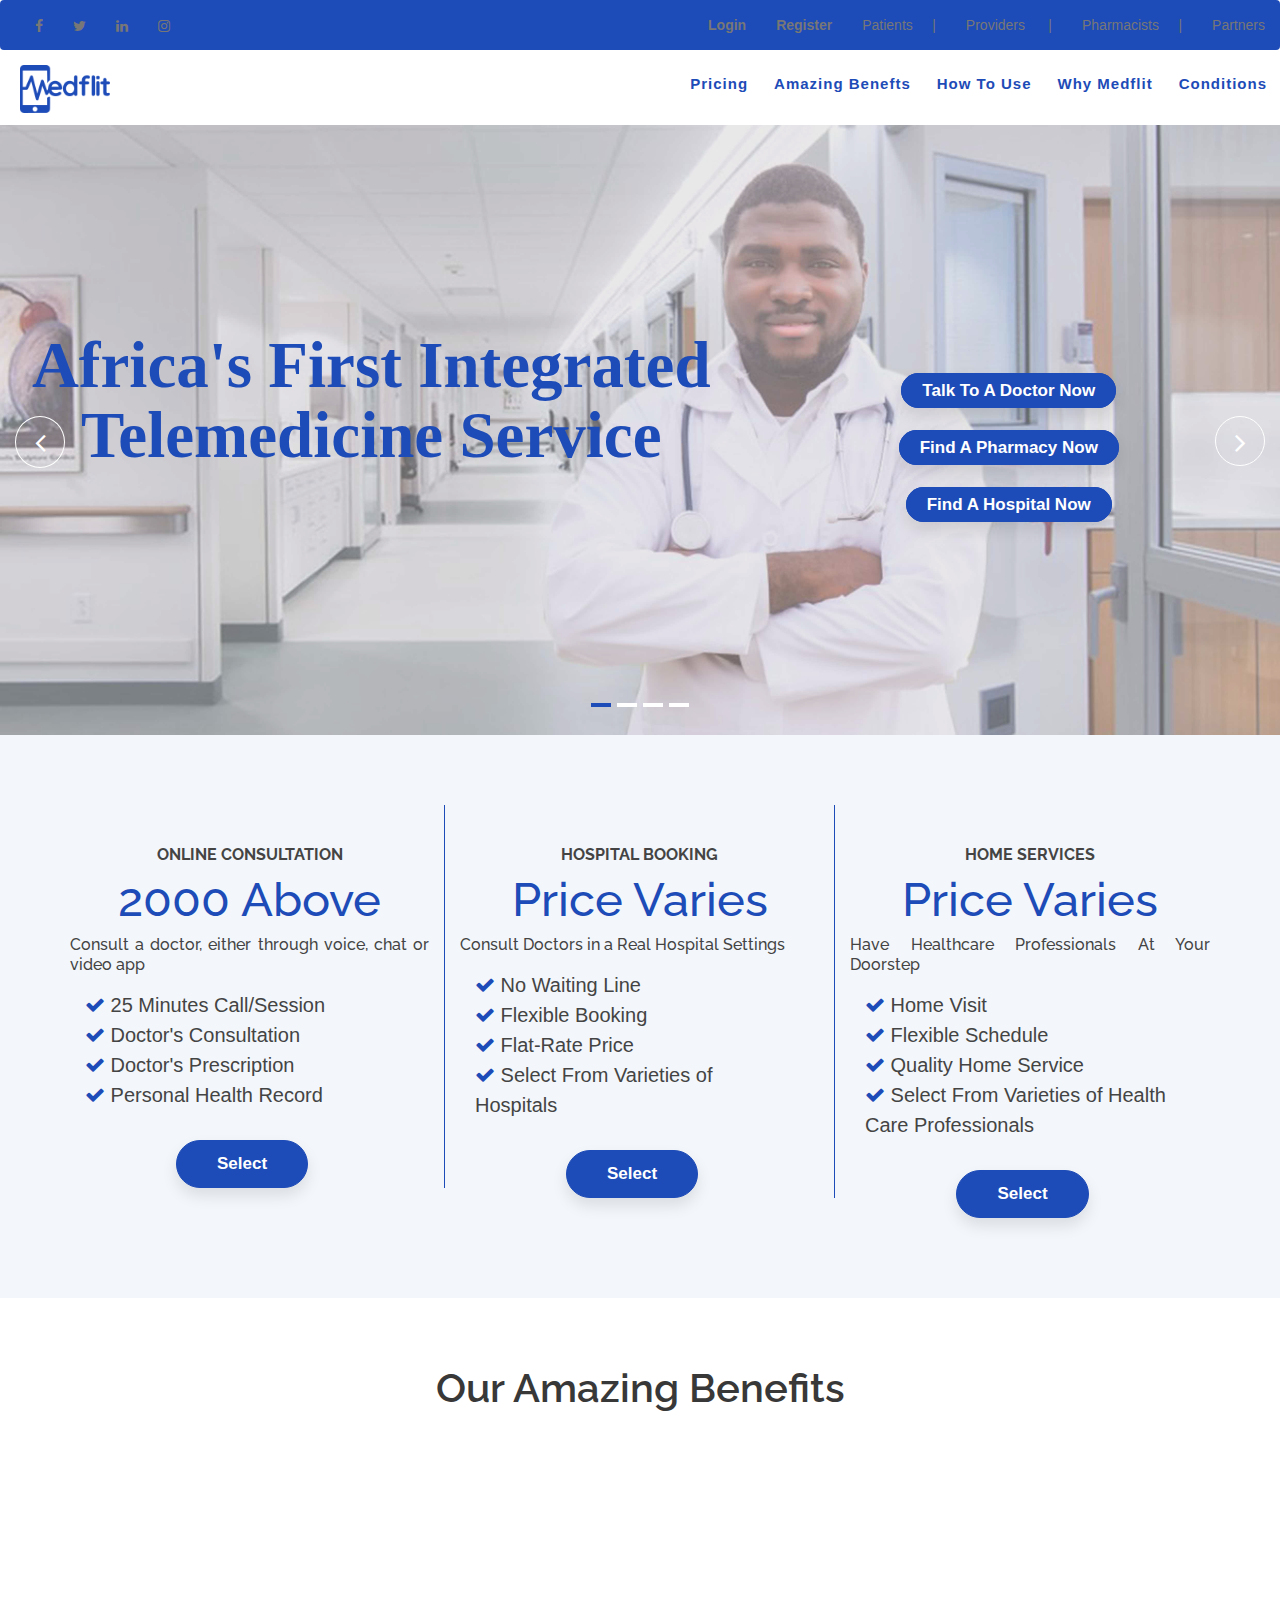
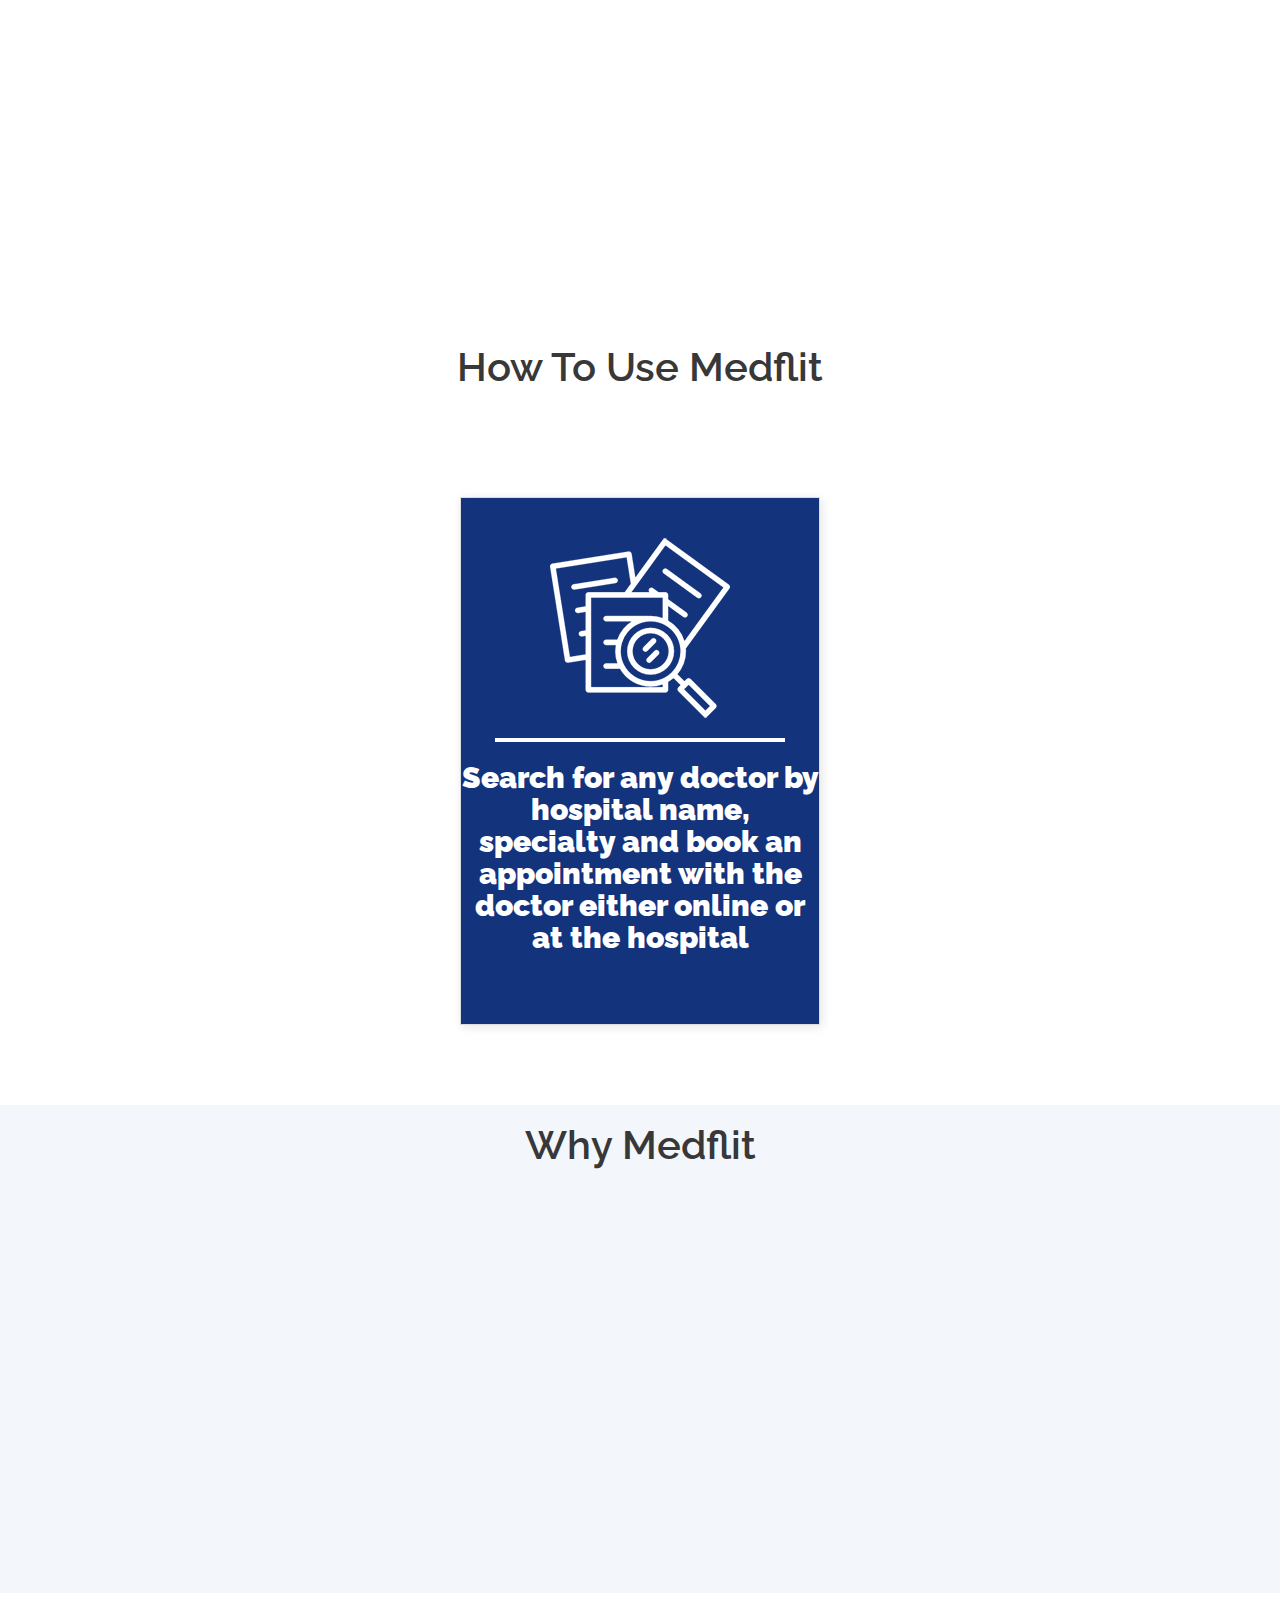
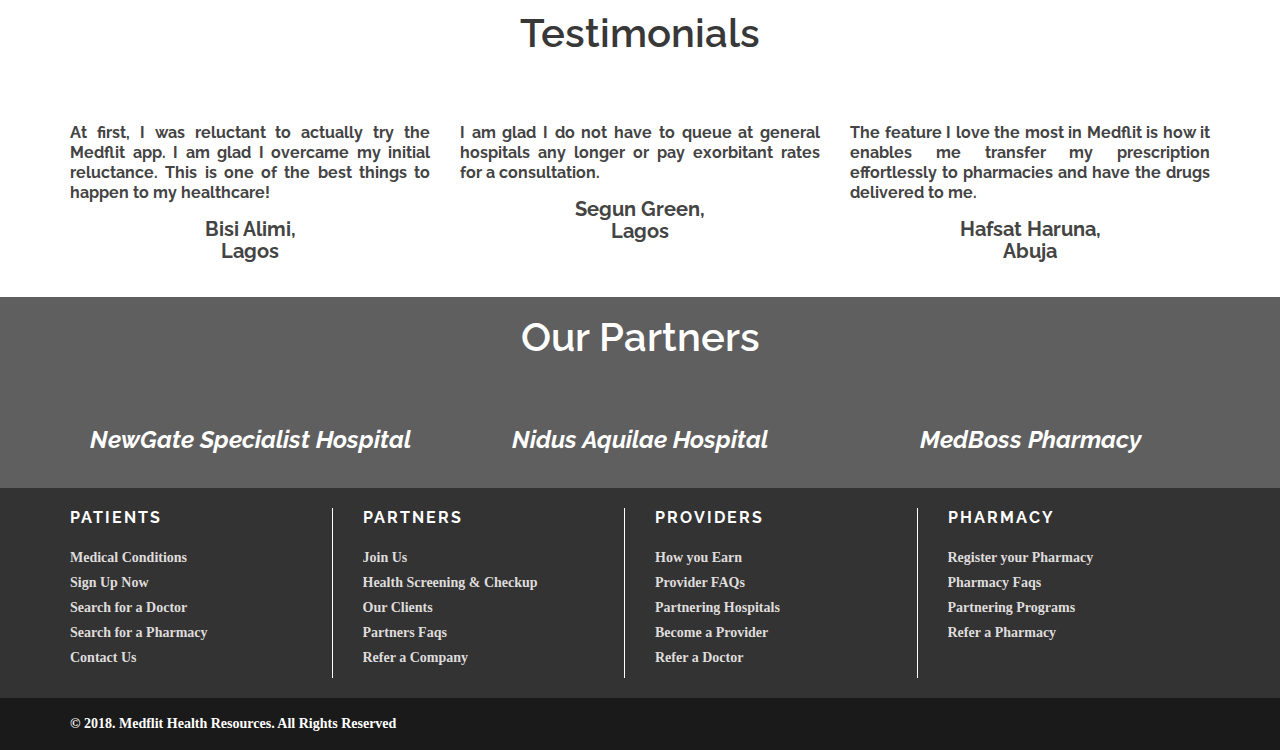
==== commit 0f52b456: "created other pages" ====
--- a/index.html
+++ b/index.html
@@ -15,7 +15,7 @@
   <link href="https://fonts.googleapis.com/css?family=Open+Sans:300,400,400i,600,700|Raleway:300,400,400i,500,500i,700,800,900" rel="stylesheet">
 
   <!-- Bootstrap CSS File -->
-  <link href="lib/bootstrap/css/bootstrap.css" rel="stylesheet">
+  <link href="lib/bootstrap/css/bootstrap.min.css" rel="stylesheet">
 
   <!-- Libraries CSS Files -->
   <link href="lib/nivo-slider/css/nivo-slider.css" rel="stylesheet">
@@ -64,12 +64,12 @@
           <!-- Collect the nav links, forms, and other content for toggling -->
           <div class="collapse navbar-collapse" id="bs-example-navbar-collapse-1">
               <ul class="nav navbar-nav navbar-right">
-                  <li><a href="#"><strong>Login</strong></a></li>
+                  <li><a class="" href="#"><strong>Login</strong></a></li>
                   <li><a href="#"><strong>Register</strong></a></li>
-                  <li><a href="https://medflit.com/">Patients &nbsp;&nbsp;&nbsp;  |</a></li>
-                  <li><a href="https://medflit.com/providers">Providers &nbsp; &nbsp; &nbsp;|</a></li>
-                  <li><a href="https://medflit.com/pharmacists">Pharmacists  &nbsp;&nbsp;&nbsp; |</a></li>
-                  <li><a href="https://medflit.com/partners">Partners</a></li>
+                  <li><a href="index.html">Patients &nbsp;&nbsp;&nbsp;  |</a></li>
+                  <li><a href="providers.html">Providers &nbsp; &nbsp; &nbsp;|</a></li>
+                  <li><a href="pharmacy.html">Pharmacists  &nbsp;&nbsp;&nbsp; |</a></li>
+                  <li><a href="partners.html">Partners</a></li>
               </ul>
           </div>
           <!-- /.navbar-collapse -->
@@ -484,6 +484,11 @@
       <div class="blog-overly"></div>
       <div class="container ">
         <div class="row">
+            <!-- <div class="wellcome-text"> -->
+                <div class="text-center section-headline2">
+                  <h2 style="color: #383838">Testimonials</h2>
+                </div>
+              <!-- </div> -->
           <div class="col-md-4 col-sm-4 col-xs-12">
             <div class="">
               <h6> <strong> At first, I was reluctant to actually try the Medflit app. I am glad I overcame my initial reluctance. This is one of the best things to happen to my healthcare! </strong> </h6>
@@ -553,23 +558,6 @@
                   <p>Search for a Pharmacy</p>
                   <p>Contact Us</p>
                 </div>
-                                
-                <!-- <div class="footer-icons">
-                  <ul>
-                    <li>
-                      <a href="#"><i class="fa fa-facebook"></i></a>
-                    </li>
-                    <li>
-                      <a href="#"><i class="fa fa-twitter"></i></a>
-                    </li>
-                    <li>
-                      <a href="#"><i class="fa fa-google"></i></a>
-                    </li>
-                    <li>
-                      <a href="#"><i class="fa fa-pinterest"></i></a>
-                    </li>
-                  </ul>
-                </div> -->
               </div>
             </div>
           </div>
--- a/css/nivo-slider-theme.css
+++ b/css/nivo-slider-theme.css
@@ -13,10 +13,6 @@
   color: #fff;
   position: relative;
   text-align: center;
-}
-
-.slider-content {
-  /* padding: 180px; */
 }
 
 .nivo-caption::after {
@@ -130,6 +126,10 @@
   -ms-transform: rotate(180deg);
 }
 
+.slider-content3 h4, p {
+  text-align: justify;
+}
+
 /* Normal desktop :992px. */
 @media (min-width: 2000px) and (max-width:3000px) {
   .slider-content {
@@ -138,6 +138,9 @@
   .slider-content2 {
     padding: 240px 0;
   }
+  .slider-content3 {
+    padding: 30px 0;
+  }
 }
 @media (min-width: 1400px) and (max-width:1920px) {
   .slider-content {
@@ -146,6 +149,9 @@
   .slider-content2 {
     padding: 240px 0;
   }
+  .slider-content3 {
+    padding: 30px 0;
+  }
 }
 @media (min-width: 1200px) and (max-width:1399px) {
   .slider-content {
@@ -154,6 +160,9 @@
   .slider-content2 {
     padding: 200px 0;
   }
+  .slider-content3 {
+    padding: 30px;
+  }
 }
 
 /* Normal desktop :992px. */
@@ -165,6 +174,9 @@
   .slider-content2 {
     padding: 144px 0;
   }
+  .slider-content3 {
+    padding: 30px 0;
+  }
 }
 
 /* Tablet desktop :768px. */
@@ -173,8 +185,11 @@
   .slider-content {
     padding: 93px 0;
   }
-    .slider-content2 {
-      padding: 93px 0;
+  .slider-content2 {
+    padding: 93px 0;
+  }
+  .slider-content3 {
+    padding: 30px 0;
   }
   .layer-1-2 h1 {
     font-size: 22px;
@@ -197,6 +212,9 @@
   .slider-content2 {
     padding: 40px 0px;
   }
+  .slider-content3 {
+    padding: 30px 0;
+  }
   .layer-1-2 {
     margin: 10px 0;
   }
@@ -227,6 +245,9 @@
   }
   .slider-content2 {
     padding: 50px 0px;
+  }
+  .slider-content3 {
+    padding: 30px 0;
   }
   .layer-1-1 h2, .layer-1-2 h1 {
     font-size: 24px;
--- a/css/style.css
+++ b/css/style.css
@@ -131,6 +131,47 @@
 a:active, a:hover {
   outline: 0 none;
 }
+.login-btn {
+  /* width: 30px; */
+  height: 20px;
+  color: #fff;
+  background: #fff;
+  border: 1px solid #fff;
+  border-radius: 3px;
+  margin-top: 10px;
+}
+
+/* .login-btn {
+  border: 1px solid #fff;
+  border-radius: 3px;
+  color: #1D4BB7;
+  cursor: pointer;
+  display: inline-block;
+  font-size: 17px;
+  font-weight: 600;
+  margin-top: 10px;
+  padding: 12px 40px;
+  text-align: center;
+  text-transform: uppercase;
+  transition: all 0.4s ease 0s;
+  z-index: 222;
+  box-shadow: 0px 8px 15px rgba(0, 0, 0, 0.1);
+  transition: all 0.3s ease 0s;
+  cursor: pointer;
+  outline: none;
+} */
+
+.login-btn.l-btn {
+  color: #1D4BB7;
+  margin-right: 15px;
+  background: #fff;
+  border: 1px solid #fff !important;
+}
+
+.login-btn.l-btn a {
+  color: #1D4BB7;
+}
+
 
 body {
   background: #fff none repeat scroll 0 0;
@@ -2082,7 +2123,7 @@
 /*----------------------------------------*/
 
 .header-bg {
-  background: url(../img/slider/slider1.jpg);
+  background: url(../img/slider/doc.jpg);
   background-repeat: no-repeat;
   background-size: cover;
   background-position: top center;
@@ -2090,6 +2131,34 @@
 }
 
 .header-bg.home-2 {
+  width: 100%;
+  height: 100%;
+  position: relative;
+}
+
+.header-bg2 {
+  background: url(../img/slider/med-doc.jpg);
+  background-repeat: no-repeat;
+  background-size: cover;
+  background-position: top center;
+  background-attachment: fixed;
+}
+
+.header-bg2.home-2 {
+  width: 100%;
+  height: 100%;
+  position: relative;
+}
+
+.header-bg3 {
+  background: url(../img/slider/pharmacy.jpg);
+  background-repeat: no-repeat;
+  background-size: cover;
+  background-position: top center;
+  background-attachment: fixed;
+}
+
+.header-bg3.home-2 {
   width: 100%;
   height: 100%;
   position: relative;
--- a/css/medflit.css
+++ b/css/medflit.css
@@ -161,3 +161,61 @@
 .team-content-body#arr-side8 {
     border-top: 4px solid rgb(0, 255, 123);
 }
+
+.pages-bg {
+    /* background-image: url('img/slider/doc.jpg'); */
+    background-repeat: no-repeat;
+    background-attachment: fixed;
+    background-position: center;
+}
+
+/****Map****/
+.map {
+    overflow: hidden;
+    padding-top: 1px;
+}
+.map figure {
+position: relative;
+display: block;
+width: 100%;
+-webkit-box-sizing: border-box;
+-moz-box-sizing: border-box;
+box-sizing: border-box;
+}
+.map figure iframe {
+width: 100%;
+height: 399px;
+max-width: 100%;
+}
+
+@media only screen and (max-width: 979px) {
+    .map figure,
+    .map figure iframe,
+    #form input,
+    #form textarea,
+    #form .success {
+        width: 100% !important;
+        float: none !important;
+    }
+    #form .success {
+        -webkit-box-sizing: border-box;
+        -moz-box-sizing: border-box;
+        box-sizing: border-box;
+    }
+    .map figure {
+        height: auto !important;
+        margin-bottom: 15px;
+    }
+    .nowrap {
+        white-space: normal;
+    }
+    .img_inner.fleft {
+        margin-bottom: 20px;
+    }
+}
+
+@media only screen and (max-width: 767px) {
+    .map figure iframe {
+        height: 300px;
+    }
+}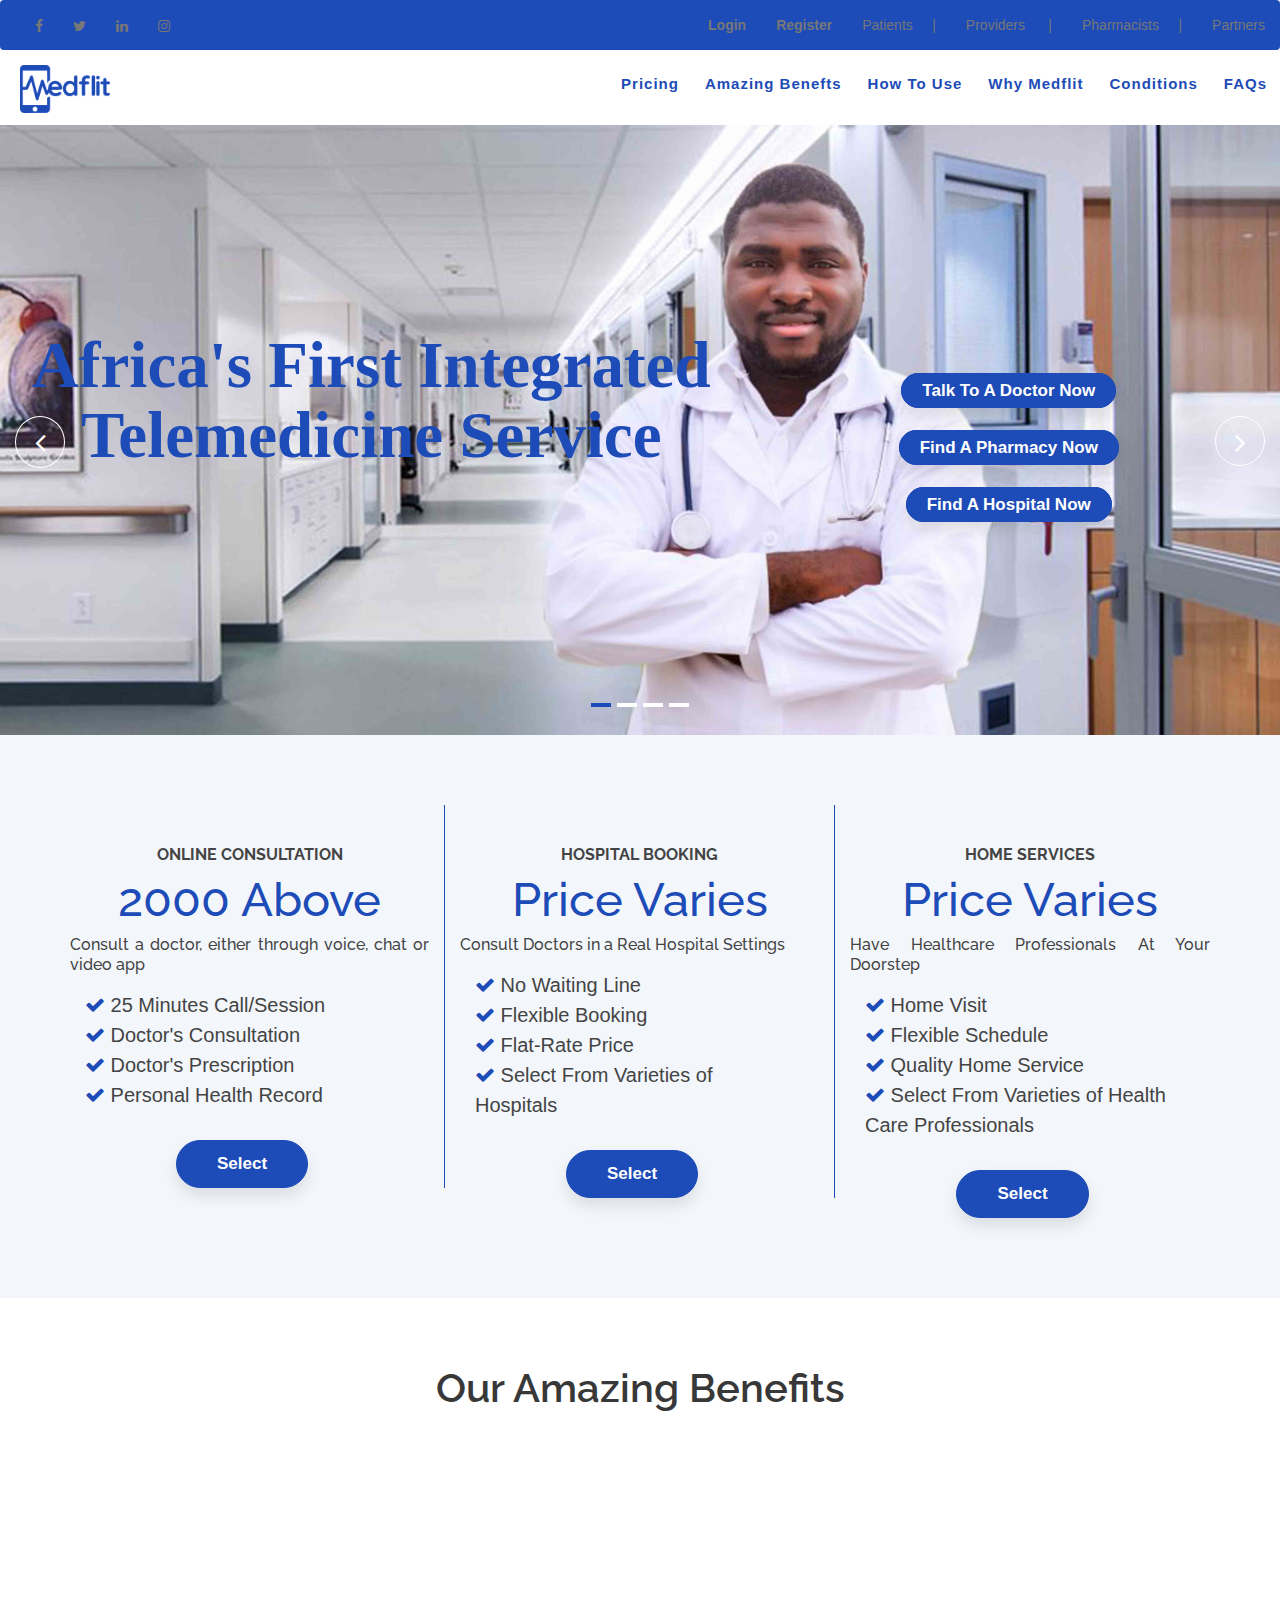
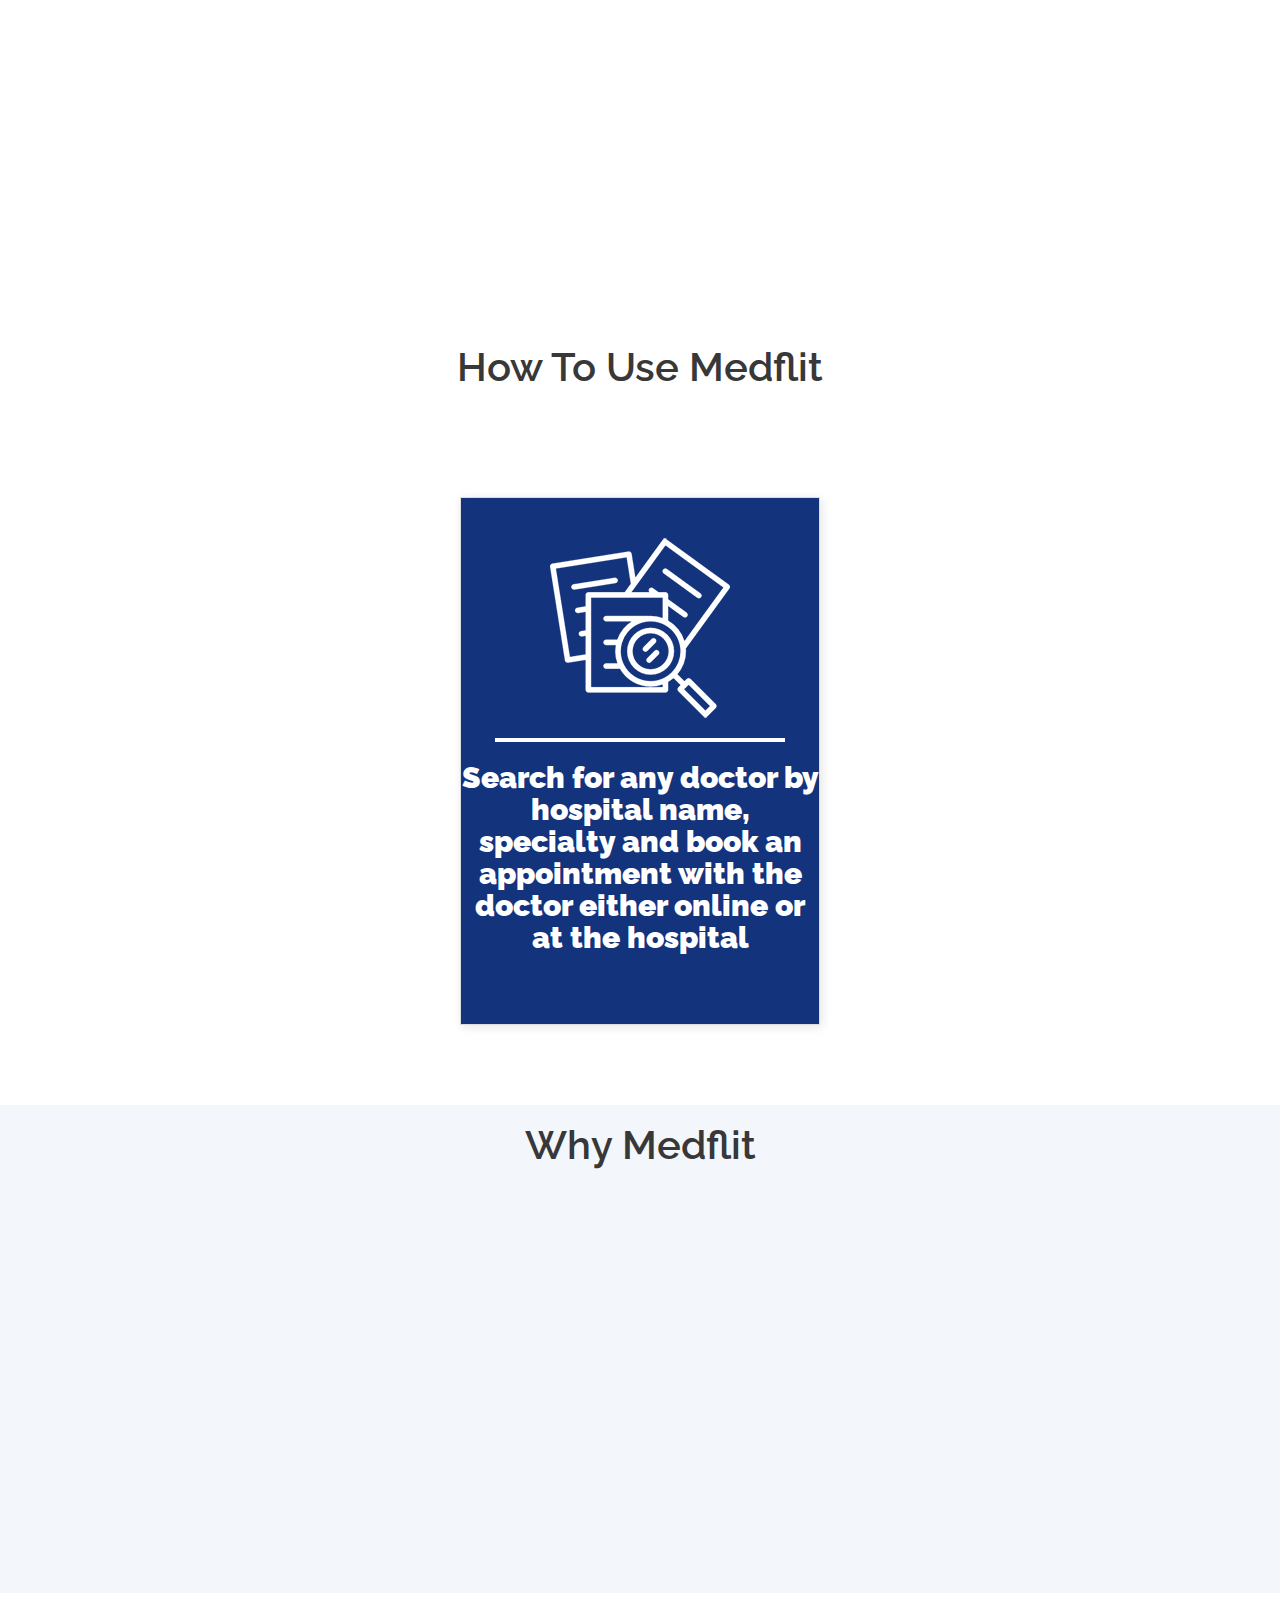
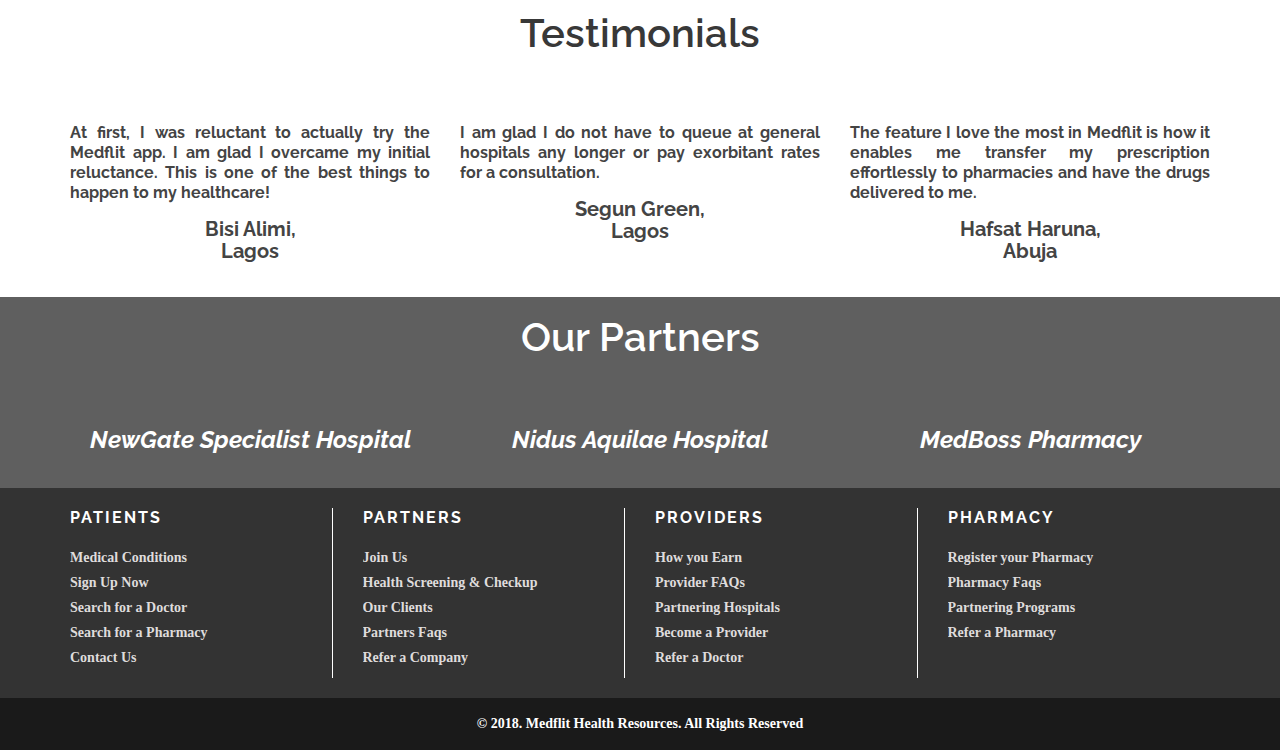
==== commit fcd7033e: "added conditions and faq pages" ====
--- a/index.html
+++ b/index.html
@@ -107,7 +107,10 @@
                 <a class="page-scroll" href="#whymedflit">Why Medflit</a>
               </li>
               <li>
-                <a class="page-scroll" href="#">Conditions</a>
+                <a class="page-scroll" href="conditions.html">Conditions</a>
+              </li>
+              <li>
+                <a class="page-scroll" href="faq.html">FAQs</a>
               </li>
             </ul>
           </div>
@@ -131,7 +134,7 @@
       <div id="slider-direction-1" class="slider-direction slider-one">
         <!-- <div class="container"> -->
           <div class="row">
-            <div class="col-md-7 col-sm-7 col-xs-5">
+            <div class="col-md-7 col-sm-7 col-xs-7">
               <div class="slider-content">
                 <!-- layer 1 -->
                 <div class="layer-1-1 wow slideInDown" data-wow-duration="2s" data-wow-delay=".2s">
@@ -141,7 +144,7 @@
                 </div>
               </div>
             </div>
-            <div class="col-md-5 col-sm-5 col-xs-7">
+            <div class="col-md-5 col-sm-5 col-xs-5">
               <div class="slider-content2">
                 <!-- layer 3 -->
                 <div class="layer-1-3 wow slideInUp" data-wow-duration="2s" data-wow-delay=".2s">
@@ -613,7 +616,7 @@
         <div class="row">
           <div class="col-md-12 col-sm-12 col-xs-12">
             <div class="copyright text-center">
-              <p>
+              <p class="text-center">
                 &copy; 2018. <a href="https://medflithealthresources.com">Medflit Health Resources</a>. All Rights Reserved
               </p>
             </div>
@@ -623,7 +626,7 @@
     </div>
   </footer>
 
-  <a href="#" class="back-to-top"><i class="fa fa-chevron-up"></i></a>
+  <a href="#" class="back-to-top"><i class="fa fa-arrow-up"></i></a>
 
   <!-- JavaScript Libraries -->
   <script src="lib/jquery/jquery.min.js"></script>
@@ -645,9 +648,6 @@
 
   <script src="js/main.js"></script>
 
-  <script src="https://code.jquery.com/jquery-3.2.1.slim.min.js" integrity="sha384-KJ3o2DKtIkvYIK3UENzmM7KCkRr/rE9/Qpg6aAZGJwFDMVNA/GpGFF93hXpG5KkN" crossorigin="anonymous"></script>
-    <script src="https://cdnjs.cloudflare.com/ajax/libs/popper.js/1.12.9/umd/popper.min.js" integrity="sha384-ApNbgh9B+Y1QKtv3Rn7W3mgPxhU9K/ScQsAP7hUibX39j7fakFPskvXusvfa0b4Q" crossorigin="anonymous"></script>
-    <script src="https://maxcdn.bootstrapcdn.com/bootstrap/4.0.0/js/bootstrap.min.js" integrity="sha384-JZR6Spejh4U02d8jOt6vLEHfe/JQGiRRSQQxSfFWpi1MquVdAyjUar5+76PVCmYl" crossorigin="anonymous"></script>
 </body>
 
 </html>
--- a/css/nivo-slider-theme.css
+++ b/css/nivo-slider-theme.css
@@ -13,10 +13,11 @@
   color: #fff;
   position: relative;
   text-align: center;
+  margin-top: 0px;
 }
 
 .nivo-caption::after {
-  background: rgb(214, 212, 212) none repeat scroll 0 0;
+  /* background: rgb(214, 212, 212) none repeat scroll 0 0; */
   content: "";
   height: 100%;
   left: 0;
@@ -249,7 +250,7 @@
   .slider-content3 {
     padding: 30px 0;
   }
-  .layer-1-1 h2, .layer-1-2 h1 {
+  .layer-1-1 h1, .layer-1-2 h1 {
     font-size: 24px;
     line-height: 30px;
   }
--- a/css/medflit.css
+++ b/css/medflit.css
@@ -218,4 +218,14 @@
     .map figure iframe {
         height: 300px;
     }
+}
+
+.medical-conditions {
+    padding-top: 25px;
+    padding-left: 20px;
+    height: 40em;
+}
+
+.medical-conditions li {
+    color: #5D67F3;
 }